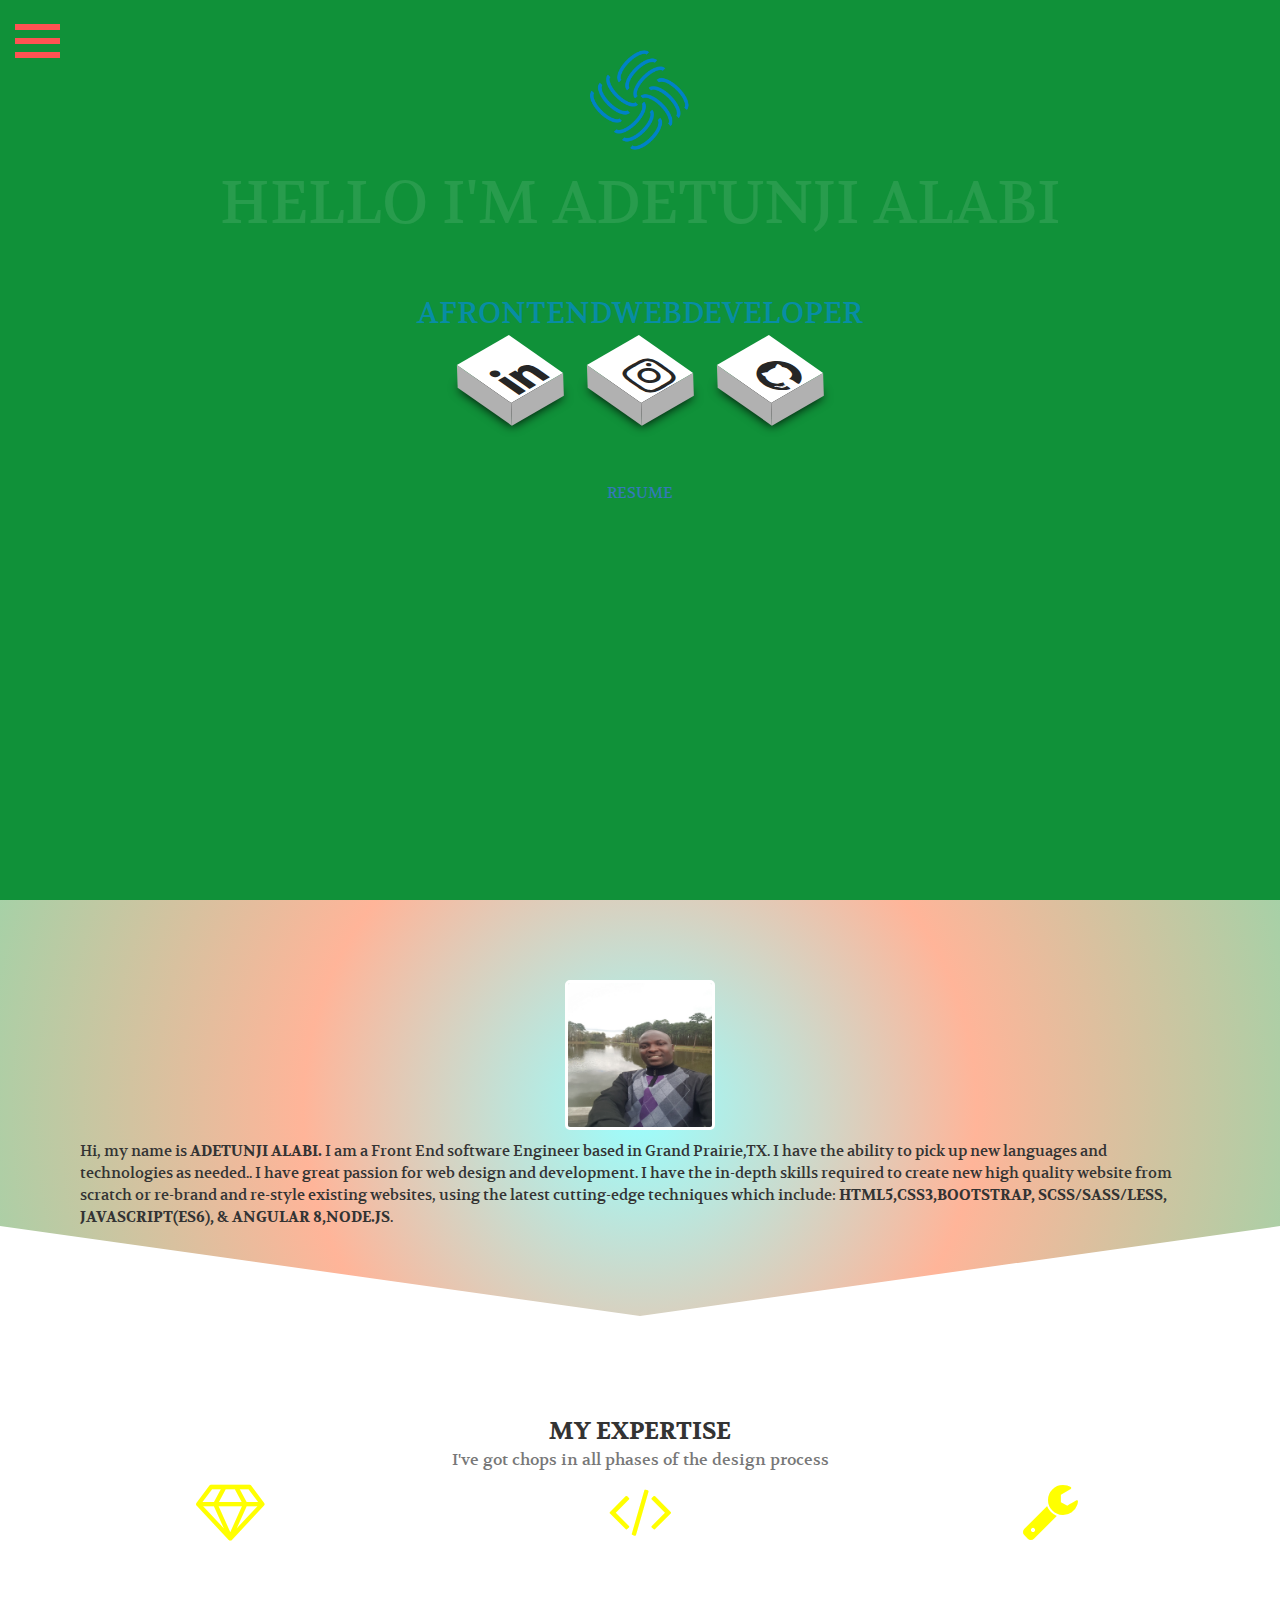
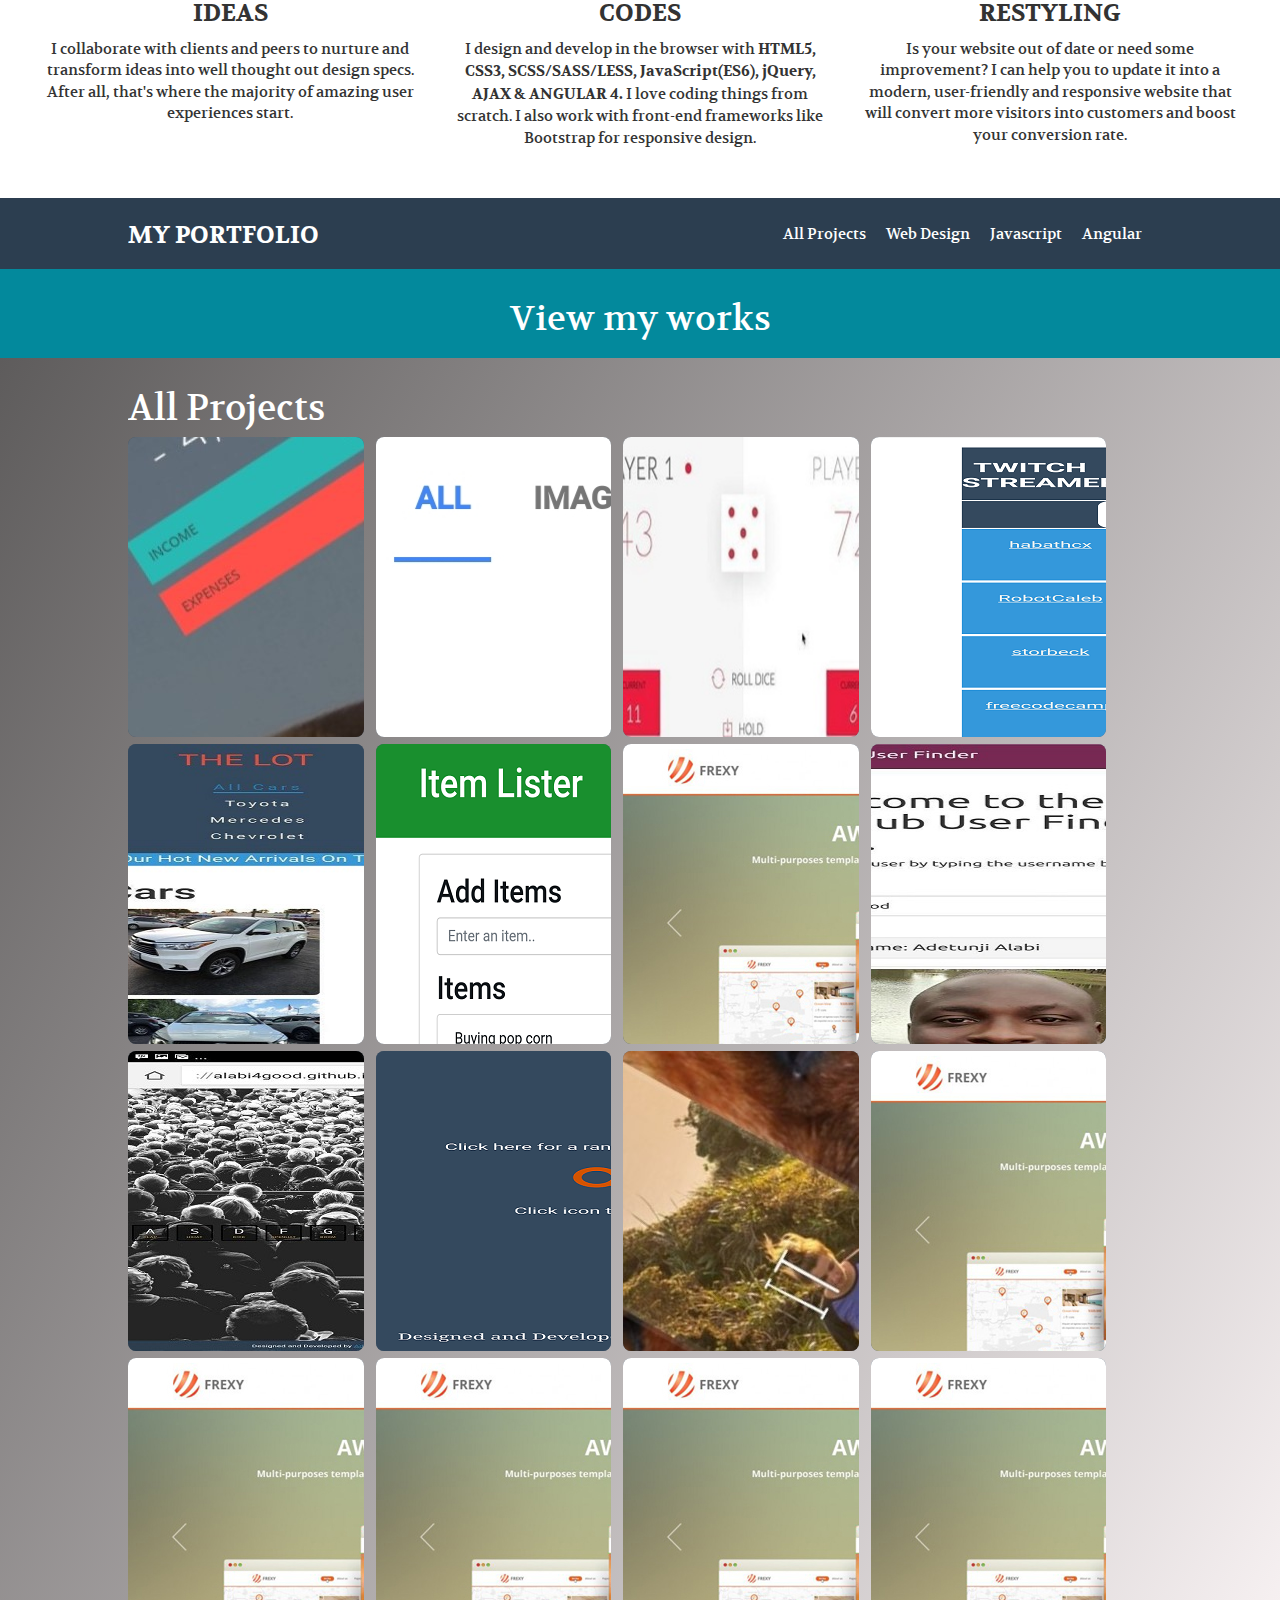
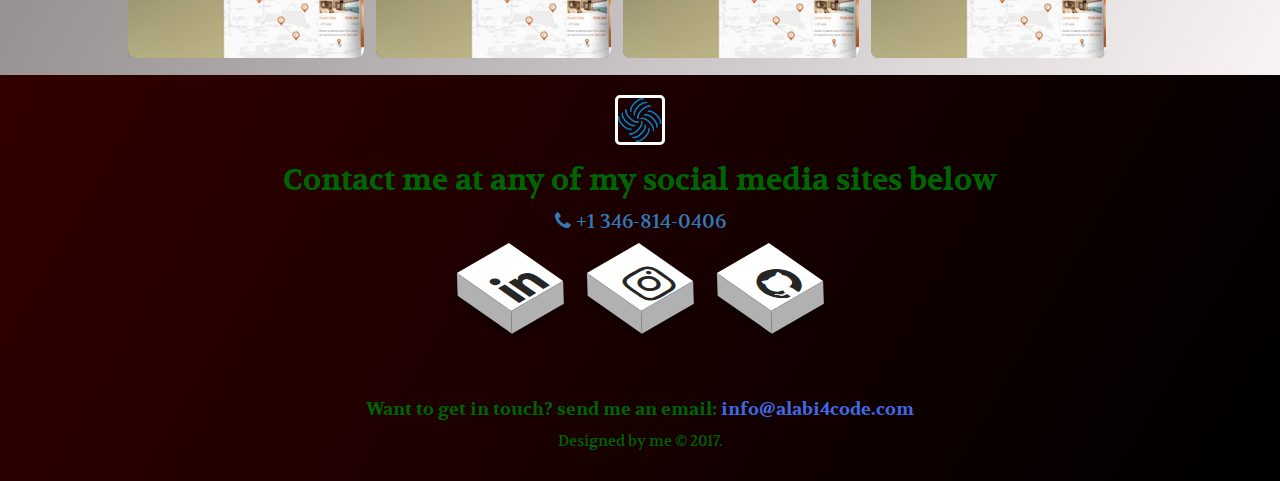
==== index.html @ fe6c9a75 "edited the home page" ====
<!doctype html>
<html>
   <head>
    <meta charset="utf-8"/>
    <title> Adetunji Alabi | Front End web Developer</title>
    <meta name="description" content="The web design portfolio of Adetunji Alabi"/>
    <meta name="keywords" content="Adetunji Alabi,web developer,website designer,portfolio of freeleance web designer/developer, web, website, websites, web design, design, responsive, mobile, mobile design, development, responsive development, web development, unique, fun,"/>
    <meta name="viewport" content="width=device-width, initial-scale=1"/>
    <link rel="icon" href="/favicon.ico" type="image/x-icon">
    <link rel="icon" href="/favicon.ico" type="image/x-icon">
    <!-- Latest compiled and minified CSS -->
    <link rel="stylesheet" href="https://maxcdn.bootstrapcdn.com/bootstrap/3.3.7/css/bootstrap.min.css" integrity="sha384-BVYiiSIFeK1dGmJRAkycuHAHRg32OmUcww7on3RYdg4Va+PmSTsz/K68vbdEjh4u" crossorigin="anonymous">
    <link href="https://maxcdn.bootstrapcdn.com/font-awesome/4.7.0/css/font-awesome.min.css" rel="stylesheet" integrity="sha384-wvfXpqpZZVQGK6TAh5PVlGOfQNHSoD2xbE+QkPxCAFlNEevoEH3Sl0sibVcOQVnN" crossorigin="anonymous">
    <link href="css/CSS.css" rel="stylesheet">
    
  </head>
  <body>
     <header>
        <div class="myIcon">
            <div class="hamburger"></div>       
        </div>
    </header>
    <nav class="overlay" id="overlay">
        <ul>
          <li class="active"><a href="#home">Home</a></li>
          <li><a href="#about">About</a></li>
          <li><a href="#expertise">My Expertise</a></li>
          <li><a href="#portfolio">Portfolio</a></li>
          <li><a href="#contact"  data-toggle="modal" data-target="#contactModal" data-title="Contact us" data-desc="We will love to develop and design the web solution of your dreams">Contact</a></li>
        </ul>
   </nav>
   <div id="main-content">
     <!----------------- Landing page begins -------------------->
     <section class="hero">
		<div class="background-image" id="home"></div>
		<div class="hero-content">
            <img src="img/myLogo.png" width="100" height="100">
            <h2>HELLO I'M ADETUNJI ALABI</h2>
            
            <h3 id="jump">
                <span>A</span>

                <span>FRONT</span>
                <span>END</span>
                <span>WEB</span>
                <span>DEVE</span>
                <span>LOPER</span>
                
            </h3>

            <ul class="socials">
                <li>
                    <a href="https://www.linkedin.com/in/adetunjialabi" target="_blank"> <i class="fa fa-linkedin fa-2x"></i></a>
                </li>
                <li>
                    <a href="https://www.instagram.com/alabi4code" target="_blank"> <i class="fa fa-instagram fa-2x"></i></a>
                </li>
                 <li><a href="https://github.com/alabi4good" target="_blank"><i class="fa fa-github fa-2x" ></i></a></li> 
            </ul><br><br>

            
            <a href="img/Devon-Stank-Resume-2016.pdf" id="arow-down" target="_blank">
                <span></span>
                <span></span>
                <span></span>
                <span></span>
                RESUME
            </a>
		</div>
	 </section>
       <!------------------ Landing page ends ------------------------>
       
      <div class="container-fluid" id="about">
          <div class="row">
              <div class="col-xs-12 col-sm-12 col-md-12 col-lg-12" id="intro">
                 <p class="text-center"><img src="img/passport.jpg" width="150" height="150"></p>
                  <p>Hi, my name is <span class="alabi">ADETUNJI ALABI.</span> I am a Front End software Engineer based in Grand Prairie,TX. I have the ability to pick up new languages
                    and technologies as needed.. I have great passion for web design and development. I have the in-depth skills required to create new high quality website from scratch or re-brand and re-style existing websites,
                     using the latest cutting-edge techniques which include: <span class="alabi">HTML5,CSS3,BOOTSTRAP, SCSS/SASS/LESS, JAVASCRIPT(ES6), & ANGULAR 8,NODE.JS</span>.
                    </p>
              </div> 
          </div>
      </div>
      
      
      <!--- ----my expertise ------>
    <div class="container-fluid" id="expertise">
       <h3 class="text-center module">MY EXPERTISE<br><small> I've got chops in all phases of the design process</small></h3>
        <div class="row hidden-xs-down"> 
            <div class="col-md-4">
                <p class="text-center module"><i class="fa fa-diamond fa-4x" aria-hidden="true"></i></p>
                <h3 class="text-center module">IDEAS</h3>
                <p class="text-center module">I collaborate with clients and peers to nurture and transform ideas into well thought out design specs. After all, that's where the majority of amazing user experiences start.</p>
            </div>
            
            <div class="col-md-4">
                <p class="text-center module"><i class="fa fa-code fa-4x" aria-hidden="true"></i></p>
                <h3 class="text-center module">CODES</h3>
                <p class="text-center module">I design and develop in the browser with <span class="alabi">HTML5, CSS3, SCSS/SASS/LESS, JavaScript(ES6), jQuery, AJAX & ANGULAR 4.</span> I love coding things from scratch. I also work with front-end frameworks like Bootstrap for responsive design.</p>
            </div>
            
            <div class="col-md-4">
                <p class="text-center module"><i class="fa fa-wrench fa-4x" aria-hidden="true"></i></p>
                <h3 class="text-center module">RESTYLING</h3>
                <p class="text-center module">Is your website out of date or need some improvement? I can help you to update it into a modern, user-friendly and responsive website that will convert more visitors into customers and boost your conversion rate.</p>
            </div>
        </div>  
        
    </div>
    
    <!------------------my work -------------------->
    <div id="portfolio">
        <section class="workSection" id="pHeader">
            <div class="containers">
                <h3 class="logo">MY PORTFOLIO</h3>
                <nav class="portMenu">
                    <ul>
                        <li><a href="">All Projects</a></li>
                        <li><a href="">Web Design</a></li>
                        <li><a href="">Javascript</a></li>
                        <li><a href="">Angular</a></li>
                    </ul>
                </nav>
            </div>
        </section>

        <section class="tagline workSection">
            <div class="containers">
                <h1>View my works</h1>
            </div>
        </section>

        <section class="workSection">
            <div class="containers">
                <h1 id="heading">All Projects</h1>

                <ul id="gallery">
                    <li class="javascript">
                        <div class="pInfo" id="proj1">
                            <div class="projContent">
                                <h4 class="text-center"><strong>BUDGET APP</strong></h4>
                                <p><strong>TOOLS USED:</strong> HTML5, CSS3 & JAVASCRIPT(ES6)</p>
                                <p>This is a non-framework App written in pure javascript used for 
                                calculating the total income and total budget of an individual in a month</p>
                                <div class="text-center">
                                    <a href="https://alabi4good.github.io/budgetApp/" target="_blank" class="label label-danger">View Live Demo</a>
                                    <a href="https://github.com/alabi4good/budgetApp" target="_blank" class="label label-success">View Repo</a>
                                </div>
                            </div>
                        </div>
                    </li>
                    <li class="angular">
                        <div class="pInfo" id="proj2">
                            <div class="projContent">
                                <h4 class="text-center"><strong>GOOGLE HOMEPAGE CLONE</strong></h4>
                                <p><strong>TOOLS USED:</strong> HTML5, CSS3,BOOTSTRAP & ANGULAR 8,FONT AWESOME</p>
                                <p>I designed a clone of the google homepage. It is a fully responsive page developed using Angular 8.
                                </p>
                                <div class="text-center">
                                    <a href="https://alabi4good.github.io/googleHomePage-clone/" target="_blank" class="label label-danger">View Website</a>
                                    <a href="https://github.com/alabi4good/googleHomePage-clone" target="_blank" class="label label-success">View Repo</a>
                                </div>
                            </div>
                        </div>
                    </li>
                    <li class="javascript">
                        <div class="pInfo" id="proj3">
                            <div class="projContent">
                                <h4 class="text-center"><strong>PIG GAME</strong></h4>
                                <p><strong>TOOLS USED:</strong> HTML5, CSS3 & JAVASCRIPT</p>
                                <p>This is a game written by me from the scratch using vanilla Javascript.
                                    I also used Animate.css to provide animation effects to the game.
                                </p>
                                <div class="text-center">
                                        <a href="https://alabi4good.github.io/pig-game/" target="_blank" class="label label-danger">View Live Demo</a>
                                    <a href="https://github.com/alabi4good/pig-game" target="_blank" class="label label-success">View Repo</a>
                                </div>
                            </div>
                        </div>
                    </li>
                    <li class="javascript">
                        <div class="pInfo" id="proj16">
                            <div class="projContent">
                                <h4 class="text-center"><strong>TWITCHtv STREAMER APP</strong></h4>
                                <p><strong>TOOLS USED:</strong> HTML5, CSS3 & JAVASCRIPT/jQuery</p>
                                <p>A Javascript/Jquery App for viewing the recent activities of twitch tv streamers.
                                     The shows whether they are currently streaming(online) or not streaming(offline). 
                                </p>
                                <div class="text-center">
                                        <a href="https://alabi4good.github.io/Twitchtv-Streamer-App/" target="_blank" class="label label-danger">View Live Demo</a>
                                    <a href="https://github.com/alabi4good/Twitchtv-Streamer-App" target="_blank" class="label label-success">View Repo</a>
                                </div>
                            </div>
                        </div>
                    </li>
                    <li class="javascript">
                        <div class="pInfo" id="proj5">
                            <div class="projContent">
                                <h4 class="text-center"><strong>HOT ON THE LOT</strong></h4>
                                <p><strong>TOOLS USED:</strong> HTML5, CSS3 & JAVASCRIPT(ES6)</p>
                                <p>This is a non-framework javascript project built for an imaginary car dealership company where users can quickly filter
                                    cars by selecting options from the menu.
                                </p>
                                <div class="text-center">
                                    <a href="https://alabi4good.github.io/hot-on-the-lot/" target="_blank" class="label label-danger">View Live Demo</a>
                                    <a href="https://github.com/alabi4good/hot-on-the-lot" target="_blank" class="label label-success">View Repo</a>
                                </div>
                            </div>
                        </div>
                    </li>
                    <li class="javascript">
                        <div class="pInfo" id="proj4">
                            <div class="projContent">
                                <h4 class="text-center"><strong>ITEM LISTER</strong></h4>
                                <p><strong>TOOLS USED:</strong> HTML5, CSS3, BOOTSTRAP & JAVASCRIPT(ES6)</p>
                                <p>This is a project written in vanilla javascript where user can add,
                                     filter and delete items from the list. 
                                </p>
                                <div class="text-center">
                                    <a href="https://alabi4good.github.io/javascript-Item-Lister/" target="_blank" class="label label-danger">View Live Demo</a>
                                    <a href="https://github.com/alabi4good/javascript-Item-Lister" target="_blank" class="label label-success">View Repo</a>
                                </div>
                            </div>
                        </div>
                    </li>
                    <li class="angular">
                        <div class="pInfo" id="proj14">
                            <div class="projContent">
                                <h4 class="text-center"><strong>WEATHER APP</strong></h4>
                                <p><strong>TOOLS USED:</strong> HTML5, CSS3,SCSS,Weather API,GOOGLE MAP API & ANGULAR</p>
                                <p>This is an Angular weather App for dynamically displaying the current
                                     weather condition of your present location</p>
                                <div class="text-center">
                                    <a href="https://alabi4good.github.io/Weather-App/" target="_blank" class="label label-danger">View Live Demo</a>
                                    <a href="https://github.com/alabi4good/Weather-App" target="_blank" class="label label-success">View Repo</a>
                                </div>
                            </div>
                        </div>
                    </li>
                    <li class="angular">
                        <div class="pInfo" id="proj6">
                            <div class="projContent">
                                <h4 class="text-center"><strong>GITHUB USER FINDER</strong></h4>
                                <p><strong>TOOLS USED:</strong> HTML5, CSS3,BOOTSTRAP & ANGULAR</p>
                                <p>This is an Angular 4 App used to quickly search for profile of github users providing info about their activities and repos on github.</p>
                                <div class="text-center">
                                    <a href="https://alabi4good.github.io/gitHub-Finder-App-ng/" target="_blank" class="label label-danger">View Live Demo</a>
                                    <a href="https://github.com/alabi4good/gitHub-Finder-App-ng" target="_blank" class="label label-success">View Repo</a>
                                </div>
                            </div>
                        </div>
                    </li>
                    <li class="web-design javascript">
                        <div class="pInfo" id="proj7">
                            <div class="projContent">
                                <h4 class="text-center"><strong>DRUM KIT</strong></h4>
                                <p><strong>TOOLS USED:</strong> HTML5, CSS3 & ANGULAR</p>
                                <p>This is a project written in vanilla javascript for playing different drum sounds. No frameworks was used, nor libraries, just pure javascript.</p>
                                <div class="text-center">
                                    <a href="https://alabi4good.github.io/javascript-drum-kit/" target="_blank" class="label label-danger">View Live Demo</a>
                                    <a href="https://github.com/alabi4good/javascript-drum-kit" target="_blank" class="label label-success">View Repo</a>
                                </div>
                            </div>
                        </div>
                   </li>
                   <li class="javascript">
                    <div class="pInfo" id="proj15">
                        <div class="projContent">
                            <h4 class="text-center"><strong>WIKKIPEDIA VIEWER APP</strong></h4>
                            <p><strong>TOOLS USED:</strong> HTML5, CSS3, JQUERY & WIKKIPEDIA API</p>
                            <p>This is a javascript App for viewing wikkipedia articles. These articles are fetched and displayed in the UI via the wikkipedia API.</p>
                            <div class="text-center">
                                <a href="https://alabi4good.github.io/Wikkipedia-Viewer-App/" target="_blank" class="label label-danger">View Live Demo</a>
                                <a href="https://github.com/alabi4good/Wikkipedia-Viewer-App" target="_blank" class="label label-success">View Repo</a>
                            </div>
                        </div>
                    </div>
               </li>
                   <li class="web-design javascript">
                        <div class="pInfo" id="proj8">
                            <div class="projContent">
                                <h4 class="text-center"><strong>JAVASCRIPT FLEX PANEL</strong></h4>
                                <p><strong>TOOLS USED:</strong> HTML5, CSS3 & JAVASCRIPT</p>
                                <p>This is a project written using CSS3 flexbox and javascript ES6. Each photo panel grows 5 times the original size of the panel when clicked.</p>
                                <div class="text-center">
                                        <a href="https://alabi4good.github.io/javascript-flex-panel-gallery/" target="_blank" class="label label-danger">View Live Demo</a>
                                    <a href="https://github.com/alabi4good/javascript-flex-panel-gallery" target="_blank" class="label label-success">View Repo</a>
                                </div>
                            </div>
                        </div>
                    </li>
                    <li class="web-design">
                        <div class="pInfo" id="proj9">
                            <div class="projContent">
                                <h4 class="text-center"><strong>RANDOM QUOTE MACHINE</strong></h4>
                                <p><strong>TOOLS USED:</strong> HTML5, SCSS, QUOTE API & JQUERY</p>
                                <p>A javascript App that displays random quotes dynamically on the UI fetching these quotes from an API.</p>
                                <div class="text-center">
                                    <a href="https://alabi4good.github.io/Random-Quote-Machine/" target="_blank" class="label label-danger">View Live Demo</a>
                                    <a href="https://github.com/alabi4good/Random-Quote-Machine" target="_blank" class="label label-success">View Repo</a>
                                </div>
                            </div>
                        </div>
                    </li>
                   <li class="web-design">
                        <div class="pInfo" id="proj10">
                            <div class="projContent">
                                <h4 class="text-center"><strong>CSS FULL SCREEN MENU</strong></h4>
                                <p><strong>TOOLS USED:</strong> HTML5, CSS3 & JQUERY</p>
                                <p>This is a basic web design project showing how to create and animate hamburgers as well as full screen navigation menu.</p>
                                <div class="text-center">
                                    <a href="https://alabi4good.github.io/full-screen-menu/" target="_blank" class="label label-danger">View Live Demo</a>
                                    <a href="https://github.com/alabi4good/gitHub-Finder-App-ng" target="_blank" class="label label-success">View Repo</a>
                                </div>
                            </div>
                        </div>
                    </li>
                    <li class="web-design">
                        <div class="pInfo" id="proj11">
                            <div class="projContent">
                                <h4 class="text-center"><strong>SPLIT IMAGE ON HOVER</strong></h4>
                                <p><strong>TOOLS USED:</strong> HTML5 & CSS3</p>
                                <p>A simple CSS split image on hover project where the background image splits into two and translates
                                    off the screen along the Y-axis on hover.
                                </p>
                                <div class="text-center">
                                    <a href="https://alabi4good.github.io/split-image-on-hover/" target="_blank" class="label label-danger">View Live Demo</a>
                                    <a href="https://github.com/alabi4good/split-image-on-hover" target="_blank" class="label label-success">View Repo</a>
                                </div>
                            </div>
                        </div>
                    </li>
                    <li class="web-design">
                        <div class="pInfo" id="proj12">
                            <div class="projContent">
                                <h4 class="text-center"><strong>CSS GLASS FOOTER</strong></h4>
                                <p><strong>TOOLS USED:</strong> HTML5 & CSS3</p>
                                <p>This is a cool glass footer menu project. you can use it in your next website project.it shows how you can create transparent menus and fix them at the bottom of your page.</p>
                                <div class="text-center">
                                    <a href="https://github.com/alabi4good/Glass-Footer-project" target="_blank" class="label label-success">View Repo</a>
                                </div>
                            </div>
                        </div>
                    </li>
                    <li class="web-design javascript">
                        <div class="pInfo" id="proj13">
                            <div class="projContent">
                                <h4 class="text-center"><strong>JAVASCRIPT CLOCK</strong></h4>
                                <p><strong>TOOLS USED:</strong> HTML5, CSS3 & JAVASCRIPT</p>
                                <p>This is a simple javascript clock. I used CSS3 animation to set the angles of the hands and used javascript to make it dynamic</p>
                                <div class="text-center">
                                        <a href="https://alabi4good.github.io/javascript-clock/" target="_blank" class="label label-danger">View Live Demo</a>
                                    <a href="https://github.com/alabi4good/javascript-clock" target="_blank" class="label label-success">View Repo</a>
                                </div>
                            </div>
                        </div>
                    </li>
                    
                </ul>
            </div>
        </section>
    </div>


  <div class="container-fluid" id="side-project">
      <!-- <div class="row">
                <h3 class="text-center bold">SIDE PROJECTS</h3>
                <div class="col-md-3 col-sm-3">
                        <div class="side-item">
                                <div class="item side-flex">
                                    <img src="img/BudgetApp.jpg" class="front img-responsive">
                                    <img src="img/BudgetApp.jpg" class="back img-responsive">
                                    <a class="glow" href="https://github.com/alabi4good/budgetApp" target="_blank">
                                        <span>B</span>
                                        <span>U</span>
                                        <span>D</span>
                                        <span>G</span>
                                        <span>E</span>
                                        <span class="gap">T</span>
                                        <span>A</span>
                                        <span>P</span>
                                        <span>P</span>
                                    </a> 
                                </div>
                                <div class="side-flex">
                                    <h4 class="text-center">BUDGET APP</h4>
                                    <p class="text-center"><strong>TOOLS USED:</strong> HTML5, CSS3 & JAVASCRIPT(ES6)</p>
                                    <p>This is a non-framework App written in pure javascript used for calculating the total income and total budget of an individual in a month</p>
                                    <div class="text-center">
                                       <a href="https://github.com/alabi4good/budgetApp" target="_blank" class="label label-success">View Source</a>
                                        </div>
                                </div>
                            </div>
                </div>
                <div class="col-md-3 col-sm-3">
                        <div class="side-item">
                                <div class="item item1 side-flex">
                                     <img src="img/githubFinder.png" class="front img-responsive"> 
                                     <img src="img/githubFinder.png" class="back img-responsive"> 
                                     <a class="glow" href="https://github.com/alabi4good/GitHub-User-Finder" target="_blank">
                                      <span class="gap">Github</span>
                                      <span class="gap">User</span>
                                      <span>Finder</span>
                                    </a>
                                </div>
                                <div class="side-flex">
                                    <h4 class="text-center">GITHUB USER FINDER</h4>
                                    <p class="text-center"><strong>TOOLS USED:</strong> HTML5, CSS3, BOOTSTRAP 3, SCSS, JAVASCRIPT, ANGULAR 4 & github API</p>
                                    <p>This is an Angular 4 App used to quickly search for profile of github users providing information about their activities on github. e.g Number of repos, forks,watchers,followers etc.. </p>
                                    <div class="text-center">
                                        <a href="https://alabi4good.github.io/gitHub-Finder-App-ng/" target="_blank" class="label label-danger">View Live Demo</a>
                                        <a href="https://github.com/alabi4good/gitHub-Finder-App-ng" target="_blank" class="label label-success">View Source</a>                        </div>
                                </div>
                            </div> 
                </div>
                <div class="col-md-3 col-sm-3">
                        <div class="side-item">
                                <div class="item item1 side-flex">
                                     <!-- <img src="img/google.png" class="front"> 
                                     <img src="img/google.png" class="back">  -->
                                     <!-- <a class="glow" href="https://github.com/alabi4good/googleHomePage-clone" target="_blank">
                                      <span class="gap">JAVASCRIPT</span>
                                      <span class="gap">DRUM</span>
                                      <span>KIT</span>
                                    </a>
                                </div>
                                <div class="side-flex">
                                    <h4 class="text-center">JAVASCRIPT DRUM KIT</h4>
                                    <p class="text-center"><strong>TOOLS USED:</strong> HTML5, CSS3, SCSS, JAVASCRIPT </p>
                                    <p>This is a project written in vanilla javascript for playing different drum sounds. No frameworks was used, nor libraries, just pure javascript</p>
                                    <div class="text-center">
                                        <a href="https://alabi4good.github.io/javascript-drum-kit/" target="_blank" class="label label-danger">View Live Demo</a>
                                        <a href="https://github.com/alabi4good/javascript-drum-kit" target="_blank" class="label label-success">View Source</a>                        </div>
                                </div>
                            </div>
                </div>
                    <div class="side-item">
                            <div class="item side-flex">
                                    <img src="img/githubFinder.png" class="front"> 
                                    <img src="img/githubFinder.png" class="back">
                                <a class="glow" href="https://github.com/alabi4good/budgetApp" target="_blank">
                                    <span>HOT</span>
                                    <span>ON THE</span>
                                    <span>LOT</span>   
                                </a> 
                            </div>
                            <div class="side-flex">
                                <h4 class="text-center">HOT ON THE LOT</h4>
                                <p class="text-center"><strong>TOOLS USED:</strong> HTML5, CSS3, BOOTSTRAP3 & Javascript/jQuery</p>
                                <p>This is a non-framework website developed for an imaginary car dealership company where users can quickly search for their favorite brand of cars</p>
                                <div class="text-center">
                                   <a href="https://alabi4good.github.io/hot-on-the-lot/" target="_blank" class="label label-danger" >View Live Demo</a>
                                   <a href="https://github.com/alabi4good/hot-on-the-lot" target="_blank" class="label label-success">View Source</a>
                                    </div>
                            </div>
                        </div>
                 </div> 
                 <div class="row">
                    <div class="col-md-3 col-sm-3">
                            <div class="side-item">
                                    <div class="item item2 side-flex">
                                         <!-- <img src="img/airbnb.png" class="front"> 
                                         <img src="img/airbnb.png" class="back">  -->
                                         <!-- <a class="glow" href="https://alabi4good.github.io/full-screen-menu/" target="_blank">
                                            <span class="gap">FULL</span>
                                            <span>SCREEN</span>
                                            <span class="gap">NAV</span>
                                            <span class="gap">MENU</span>
                                        </a>
                                    </div>
                                    <div class="side-flex">
                                            <h4 class="text-center">FULL SCREEN NAVIGATION MENU</h4>
                                            <p class="text-center"><strong>TOOLS USED:</strong> HTML5, CSS3 & JQUERY</p>
                                            <p>This is a full screen nav menu web design project. This is just to showcase my basic front end skills. </p>
                                            <div class="text-center">
                                                <a href="https://alabi4good.github.io/full-screen-menu/" target="_blank" class="label label-danger">View Live Demo</a>
                                                <a href="https://github.com/alabi4good/full-screen-menu" target="_blank" class="label label-success">View Source</a>                        </div>
                                        </div>
                                </div>
                    </div>
                    <div class="col-md-3 col-sm-3">
                            <div class="side-item">
                                    <div class="item item2 side-flex"> -->
                                         <!-- <img src="img/airbnb.png" class="front"> 
                                         <img src="img/airbnb.png" class="back">  -->
                                         <!-- <a class="glow" href="https://alabi4good.github.io/javascript-clock/" target="_blank">
                                            <span class="gap">JAVASCRIPT</span>
                                            <span class="gap">CLOCK</span>
                                        </a>
                                    </div>
                                    <div class="side-flex">
                                            <h4 class="text-center">JAVASCRIPT CLOCK</h4>
                                            <p class="text-center"><strong>TOOLS USED:</strong> HTML5, CSS3 & JAVASCRIPT(ES6)</p>
                                            <p>This is a simple javascript clock. No framework,no libraries, just pure javascript ES6 </p>
                                            <div class="text-center">
                                                <a href="https://alabi4good.github.io/javascript-clock/" target="_blank" class="label label-danger">View Live Demo</a>
                                                <a href="https://github.com/alabi4good/javascript-clock" target="_blank" class="label label-success">View Source</a>                        </div>
                                        </div>
                                </div>  
                    </div>
                    <div class="col-md-3 col-sm-3">
                            <div class="side-item">
                                    <div class="item item2 side-flex">
                                         <img src="img/airbnb.png" class="front"> 
                                         <img src="img/airbnb.png" class="back"> 
                                         <a class="glow" href="https://github.com/alabi4good/Airbnb/" target="_blank">
                                            <span>A</span>
                                            <span>i</span>
                                            <span class="gap">r</span>
                                            <span>b</span>
                                            <span>n</span>
                                            <span>b</span>
                                        </a>
                                    </div>
                                    <div class="side-flex">
                                            <h4 class="text-center">AIRBNB WEBSITE CLONE</h4>
                                            <p class="text-center"><strong>TOOLS USED:</strong> HTML5, CSS3, BOOTSTRAP 3, SCSS/SASS & JAVASCRIPT</p>
                                            <p>This is a clone of the Airbnb website homepage. It is written by me using vanilla javascript. I used the power of CSS 3 Flexbox for the page layout and its fully responsive. </p>
                                            <div class="text-center">
                                                <a href="https://github.com/alabi4good/Airbnb/" target="_blank" class="label label-success">View Source</a>                        </div>
                                        </div>
                                </div>  
                    </div>
                    <div class="col-md-3 col-sm-3">
                            <div class="side-item">
                                    <div class="item item1 side-flex">
                                         <img src="img/google.png" class="front"> 
                                         <img src="img/google.png" class="back"> 
                                         <a class="glow" href="https://github.com/alabi4good/googleHomePage-clone" target="_blank">
                                          <span class="gap">GOOGLE</span>
                                          <span class="gap">HOMEPAGE</span>
                                          <span>CLONE</span>
                                        </a>
                                    </div>
                                    <div class="side-flex">
                                        <h4 class="text-center">GOOGLE HOMEPAGE CLONE</h4>
                                        <p class="text-center"><strong>TOOLS USED:</strong> HTML5, CSS3, BOOTSTRAP 3, SCSS, JAVASCRIPT & ANGULAR 4</p>
                                        <p>I made a clone of the Google.com home page using Angular 4.</p>
                                        <div class="text-center">
                                            <a href="https://alabi4good.github.io/googleHomePage-clone/" target="_blank" class="label label-danger">View Live Demo</a>
                                            <a href="https://github.com/alabi4good/googleHomePage-clone" target="_blank" class="label label-success">View Source</a>                        </div>
                                    </div>
                               </div>  
                    </div>
                 </div>
                 <div class="row">
                        <div class="col-md-3 col-sm-3">
                                <div class="side-item">
                                        <div class="item item1 side-flex">
                                             <img src="img/githubFinder.png" class="front img-responsive"> 
                                             <img src="img/githubFinder.png" class="back img-responsive"> 
                                             <a class="glow" href="https://github.com/alabi4good/javascript-Item-Lister" target="_blank">
                                              <span class="gap">JAVASCRIPT</span>
                                              <span class="gap">ITEM</span>
                                              <span>LISTER</span>
                                            </a>
                                        </div>
                                        <div class="side-flex">
                                            <h4 class="text-center">JAVASCRIPT ITEM LISTER</h4>
                                            <p class="text-center"><strong>TOOLS USED:</strong> HTML5, CSS3, BOOTSTRAP, SCSS & JAVASCRIPT</p>
                                            <p>Its a javascript project for adding,removing anf filter items entered by the user. This is just to showcase my DOM manipulation skills</p>
                                            <div class="text-center">
                                                <a href="https://alabi4good.github.io/javascript-Item-Lister/" target="_blank" class="label label-danger">View Live Demo</a>
                                                <a href="https://github.com/alabi4good/javascript-Item-Lister" target="_blank" class="label label-success">View Source</a>                        </div>
                                        </div>
                                   </div>  
                        </div>  

                        <div class="col-md-3 col-sm-3">
                            <div class="side-item">
                                    <div class="item item1 side-flex">
                                         <img src="img/githubFinder.png" class="front img-responsive"> 
                                         <img src="img/githubFinder.png" class="back img-responsive"> 
                                         <a class="glow" href="https://github.com/alabi4good/css-div-shape" target="_blank">
                                          <span class="gap">CSS</span>
                                          <span class="gap">DIV</span>
                                          <span>SHAPE</span>
                                        </a>
                                    </div>
                                    <div class="side-flex">
                                        <h4 class="text-center">CSS DIV SHAPE</h4>
                                        <p class="text-center"><strong>TOOLS USED:</strong> HTML5 & CSS3</p>
                                        <p>Its a simple CSS shape project</p>
                                        <div class="text-center">
                                            <a href="https://github.com/alabi4good/css-div-shape" target="_blank" class="label label-success">View Source</a>            
                                        </div>
                                    </div>
                               </div>  
                    </div>

                    <div class="col-md-3 col-sm-3">
                        <div class="side-item">
                                <div class="item item1 side-flex">
                                     <img src="img/githubFinder.png" class="front img-responsive"> 
                                     <img src="img/githubFinder.png" class="back img-responsive"> 
                                     <a class="glow" href="https://github.com/alabi4good/split-image-on-hover" target="_blank">
                                      <span class="gap">SPLIT</span>
                                      <span class="gap">IMAGE</span>
                                      <span>ON HOVER</span>
                                    </a>
                                </div>
                                <div class="side-flex">
                                    <h4 class="text-center">SPLIT IMAGE ON HOVER</h4>
                                    <p class="text-center"><strong>TOOLS USED:</strong> HTML5 & CSS3</p>
                                    <p>Its a simple CSS split image on hover project</p>
                                    <div class="text-center">
                                        <a href="https://alabi4good.github.io/split-image-on-hover/" target="_blank" class="label label-danger">View Live Demo</a>
                                        <a href="https://github.com/alabi4good/split-image-on-hover" target="_blank" class="label label-success">View Source</a>            
                                    </div>
                                </div>
                           </div>  
                    </div>

                    <div class="col-md-3 col-sm-3">
                            <div class="side-item">
                                    <div class="item item1 side-flex">
                                         <!-- <img src="img/githubFinder.png" class="front img-responsive"> 
                                         <img src="img/githubFinder.png" class="back img-responsive">  -->
                                         <!-- <a class="glow" href="https://github.com/alabi4good/javascript-flex-panel-gallery" target="_blank">
                                          <span class="gap">JAVASCRIPT</span>
                                          <span class="gap">FLEX</span>
                                          <span>PANEL</span>
                                          <span>GALLERY</span>
                                        </a>
                                    </div>
                                    <div class="side-flex">
                                        <h4 class="text-center">JAVASCRIPT FLEX PANEL GALLERY</h4>
                                        <p class="text-center"><strong>TOOLS USED:</strong> HTML5 & CSS3</p>
                                        <p>This is a project written using CSS3 flexbox and javascript ES6. Each photo panel grows 5 times the original size of the panel when clicked on and also some texts slide down from the top and slide up from the bottom.</p>
                                        <div class="text-center">
                                            <a href="https://alabi4good.github.io/javascript-flex-panel-gallery/" target="_blank" class="label label-danger">View Live Demo</a>
                                            <a href="https://github.com/alabi4good/javascript-flex-panel-gallery" target="_blank" class="label label-success">View Source</a>            
                                        </div>
                                    </div>
                               </div>  
                        </div>
                 </div> --> 

  </div>
     <!------------------CONTACT ------------------->
     
     <!-- Modal begins -->
          <div class="modal fade" id="contactModal" role="dialog">
            <div class="modal-dialog modal-sm">
             <div class="modal-content">
                <div class="modal-header">
                      <button type="button" class="close" data-dismiss="modal">&times;</button>
                      <h4 class="modal-title">LEAVE A NOTE </h4>
                  </div>
               <div class="modal-body">
                 <form action="http://www.alabi4code.com/cgi-bin/FormMail.pl" method="POST" name="hgmailer" id="form">
                    <input type="hidden" name="recipient" value="info@alabi4code.com"> 
                   <input type="hidden" name="subject" value="An enquiry from your portfolio website">.<br>
                   <input type="hidden" name="redirect" value="http://www.alabi4code.com/index.html" / >
                   
                  <div class="form-group">
                    <input type="text" class="form-control" id="formFullName" name="name" placeholder="Enter your full name">
                  </div>
                  <div class="form-group">
                    <input type="email" class="form-control" id="formEmailAddress" name="email"  placeholder="Enter your email address">
                  </div>
                  <div class="form-group">
                    <input type="text" class="form-control" name="subject" id="formSubject" placeholder="Subject">
                  </div>
                  <div class="form-group">
                      <textarea type="text" class="form-control" name="message" id="formEnquiry" placeholder="Your Message"></textarea>
                  </div>
                    <div class="form-group">
                     <button type="button" class="btn btn-success" id="formSubmit">SUBMIT</button>
                  </div>
                </form>
              
                
              </div>
             <div class="modal-footer">
            </div>
           </div>
         </div>
      </div> 
         <!-- Modal ends -->
     
     <div class="container-fluid" id="contact">
         <div class="row">
             <div class="cov col-sm-12 col-md-12 col-lg-12">
                <p class="text-center module"><img src="img/myLogo.png" width="50" height="50"></p>
                <h2 class="text-center bold module">Contact me at any of my social media sites below</h2>
                <p class="text-center">  
                    <a href="javascript:void(0);" id="contact-no">
                        <i class="fa fa-phone" aria-hidden="true"></i> +1 346-814-0406
                    </a>
                </p>
                 
                  <ul class="socials">
                     <li>
                         <a href="https://www.linkedin.com/in/adetunjialabi" target="_blank"> <i class="fa fa-linkedin fa-2x"></i></a>
                     </li>
                     <li>
                         <a href="https://www.instagram.com/alabi4code" target="_blank"> <i class="fa fa-instagram fa-2x"></i></a>
                     </li>
                      <li><a href="https://github.com/alabi4good" target="_blank"><i class="fa fa-github fa-2x" ></i></a></li> 
                 </ul><br><br>


                 <h4 class="text-center bold module">Want to get in touch? send me an email: <span>info@alabi4code.com</span></h4>
                 <p class="text-center">Designed by me &copy; 2017.</p>
                 
             </div>
         </div>
     </div>
    </div>
   
    <!-- Scripts -->
    <script src="https://code.jquery.com/jquery-1.12.4.min.js" integrity="sha256-ZosEbRLbNQzLpnKIkEdrPv7lOy9C27hHQ+Xp8a4MxAQ=" crossorigin="anonymous"></script>
    <!-- Latest compiled and minified JavaScript -->
    <script src="https://maxcdn.bootstrapcdn.com/bootstrap/3.3.7/js/bootstrap.min.js" integrity="sha384-Tc5IQib027qvyjSMfHjOMaLkfuWVxZxUPnCJA7l2mCWNIpG9mGCD8wGNIcPD7Txa" crossorigin="anonymous"></script>
    <script src="js/index.js"></script>
    <!-- /Scripts -->
  </body>
</html>
---- css/CSS.css ----
@import "http://fonts.googleapis.com/css?family=Roboto+Condensed";
@import url(http://fonts.googleapis.com/css?family=Vollkorn|Roboto);
@import url("https://fonts.googleapis.com/css?family=Volkhov");
html, body {
  padding: 0;
  margin: 0; }

* {
  box-sizing: border-box; }

body {
  overflow-x: hidden;
  font-family: 'Volkhov', serif;
  font-size: 1.5em;
  width: 100%;
  overflow-x: hidden; }

.hero {
  position: relative;
  height: 100vh;
  color: #fff;
  text-align: center; }
  .hero .background-image {
    background: url("https://static.pexels.com/photos/265152/pexels-photo-265152.jpeg");
    position: absolute;
    top: 0;
    left: 0;
    width: 100%;
    height: 100%;
    background-size: cover;
    background-color: #4169e1;
    z-index: -1; }
    .hero .background-image:after {
      content: '';
      position: absolute;
      top: 0;
      left: 0;
      width: 100%;
      height: 100%;
      background-color: #009f00;
      opacity: 0.75; }
  .hero .hero-content {
    display: flex;
    -webkit-display: flex;
    -o-display: flex;
    -moz-display: flex;
    flex-direction: column;
    -webkit-flex-direction: column;
    justify-content: center;
    align-items: center; }
    .hero .hero-content h1, .hero .hero-content h3, .hero .hero-content p, .hero .hero-content img {
      margin-top: 50px; }
    .hero .hero-content h2 {
      color: rgba(255, 255, 255, 0.1);
      font-size: 4em;
      background-image: url(../img/water.png);
      background-repeat: repeat-x;
      background-clip: text;
      -webkit-background-clip: text;
      -o-background-clip: text;
      -moz-background-clip: text;
      -ms-background-clip: text;
      animation: animate 15s linear infinite; }
    .hero .hero-content h3 {
      color: white;
      font-size: 2em; }

@keyframes animate {
  0% {
    background-position: left 0px top -200px; }
  40% {
    background-position: left 800px top -100px; }
  80% {
    background-position: left 1800px top -100px; }
  100% {
    background-position: left 2400px top -200px; } }
@-webkit-keyframes keys {
  0% {
    width: 0; }
  50% {
    width: 50; }
  70% {
    width: 70; }
  100% {
    width: 100; } }
@-moz-keyframes keys {
  0% {
    width: 0; }
  50% {
    width: 50; }
  70% {
    width: 70; }
  100% {
    width: 100; } }
@-o-keyframes keys {
  0% {
    width: 0; }
  50% {
    width: 50; }
  70% {
    width: 70; }
  100% {
    width: 100; } }
@keyframes keys {
  0% {
    width: 0; }
  50% {
    width: 50; }
  70% {
    width: 70; }
  100% {
    width: 100; } }
.myIcon {
  position: fixed;
  top: 8px;
  left: 15px;
  padding: 9px 10px;
  margin: 8px 15px 8px 0;
  height: 50px;
  width: 45px;
  cursor: pointer;
  z-index: 3; }
  .myIcon:before {
    content: '';
    position: absolute;
    top: 8px;
    left: 0;
    width: 100%;
    height: 6px;
    background: #ff5252;
    transition: .35s ease;
    transform-origin: center; }
  .myIcon:after {
    content: '';
    position: absolute;
    bottom: 8px;
    right: 0;
    width: 100%;
    height: 6px;
    background: #ff5252;
    transition: .35s ease; }

.hamburger {
  position: absolute;
  top: 43%;
  left: 0%;
  width: 100%;
  height: 6px;
  background: #ff5252;
  transition: .35s ease; }

.myIcon.active:before {
  transform: rotate(45deg);
  top: 16px;
  background: #fff; }

.myIcon.active:after {
  transform: rotate(-45deg);
  top: 16px;
  background: #fff; }

.myIcon.active .hamburger {
  opacity: 0; }

.overlay {
  position: fixed;
  background-image: linear-gradient(120deg, #a6c0fe 0%, #f68084 100%);
  top: 0;
  left: 0;
  width: 100%;
  height: 100vh;
  display: none;
  opacity: 0;
  transition: opacity 0.35s, display 0.35s, height 0.35s;
  -webkit-transition: opacity 0.35s, display 0.35s, height 0.35s; }
  .overlay ul {
    position: absolute;
    top: 50%;
    left: 50%;
    transform: translate(-50%, -50%);
    list-style: none; }
    .overlay ul li {
      padding: 10px; }
      .overlay ul li a {
        color: #fff;
        font-size: 2em;
        text-decoration: none;
        text-transform: uppercase;
        transition: .35s ease-in; }
        .overlay ul li a:hover {
          text-decoration: none;
          color: #ff5252; }

.overlay.active {
  display: block;
  opacity: 1; }

.bg-content {
  display: none; }

#jump span {
  color: #088da5;
  display: table-cell;
  animation: bump .8s infinite; }

#jump span:nth-child(1) {
  animation-delay: .2s;
  margin-right: 30px; }

#jump span:nth-child(2) {
  animation-delay: .4s; }

#jump span:nth-child(3) {
  animation-delay: .6s; }

#jump span:nth-child(4) {
  animation-delay: .8s; }

#jump span:nth-child(5) {
  animation-delay: 1.2s; }

#jump span:nth-child(6) {
  animation-delay: 1.4s; }

@keyframes bump {
  0% {
    transform: translateY(0px); }
  50% {
    transform: translateY(-20px); }
  100% {
    transform: translateY(0px); } }
#about {
  background: rgba(0, 255, 255, 0.4);
  background: -webkit-radial-gradient(circle, rgba(0, 255, 255, 0.4), rgba(255, 69, 0, 0.4), rgba(34, 139, 34, 0.4));
  background: -o-radial-gradient(circle, rgba(0, 255, 255, 0.4), rgba(255, 69, 0, 0.4), rgba(34, 139, 34, 0.4));
  background: -moz-radial-gradient(circle, rgba(0, 255, 255, 0.4), rgba(255, 69, 0, 0.4), rgba(34, 139, 34, 0.4));
  background: radial-gradient(circle, rgba(0, 255, 255, 0.4), rgba(255, 69, 0, 0.4), rgba(34, 139, 34, 0.4));
  padding: 80px; }

.alabi {
  font-weight: bolder; }

.bold {
  font-weight: bold; }

p.text-center img {
  border: 3px solid #fff;
  border-radius: 5px; }

#expertise {
  padding: 40px;
  position: relative; }
  #expertise h3 {
    font-weight: bold;
    margin-top: 60px; }
  #expertise i {
    color: yellow; }
  #expertise:before {
    content: '';
    position: absolute;
    background: #fff;
    width: 50%;
    height: 100px;
    left: 0;
    top: -48px;
    transform: skewY(8deg); }
  #expertise:after {
    content: '';
    position: absolute;
    background: #fff;
    width: 50%;
    height: 100px;
    right: 0;
    top: -48px;
    transform: skewY(-8deg); }

#portfolio {
  background: red;
  background: -webkit-linear-gradient(120deg, #575555, #f9f3f4);
  background: -o-linear-gradient(120deg, #575555, #f9f3f4);
  background: -moz-linear-gradient(120deg, #575555, #f9f3f4);
  background: linear-gradient(120deg, #575555, #f9f3f4);
  width: 100%; }

#pHeader {
  min-height: 55px;
  color: #fff;
  background: #2c3e50;
  width: 100%; }
  #pHeader a {
    color: #fff;
    text-decoration: none; }
  #pHeader h3.logo {
    font-weight: bold;
    float: left;
    width: 30%;
    margin-top: 15px;
    color: #fff; }
  #pHeader nav.portMenu {
    width: 70%;
    float: right;
    margin-top: 15px; }
    #pHeader nav.portMenu ul {
      float: right; }
      #pHeader nav.portMenu ul li {
        list-style: none;
        padding: 0 10px;
        float: left; }
        #pHeader nav.portMenu ul li a {
          color: #fff;
          padding-bottom: 5px;
          transition: .3s ease-in; }

#pHeader .portMenu li.current a, #pHeader .portMenu a:hover {
  color: #03899c;
  border-bottom: 3px solid #03899c;
  letter-spacing: 2px; }

.containers {
  width: 80%;
  margin: auto;
  overflow: auto; }

.workSection {
  padding: 10px 0;
  overflow: hidden;
  color: #fff; }

.tagline {
  background: #03899c;
  color: #fff; }
  .tagline h1 {
    text-align: center;
    font-size: 35px; }

#gallery {
  list-style: none;
  margin: 0;
  padding: 0;
  width: 100%; }
  #gallery li {
    display: block;
    float: left;
    width: 23%;
    height: 300px;
    cursor: pointer;
    border-radius: 8px;
    margin: 0 12px 7px 0;
    position: relative; }

.pInfo {
  width: 100%;
  height: 100%;
  border-radius: 8px;
  padding: 10px;
  background: rgba(52, 73, 94, 0.75); }
  .pInfo:before {
    content: '';
    top: 0;
    left: 0;
    bottom: 0;
    border-radius: 8px;
    position: absolute;
    width: 100%;
    height: 100%;
    transition: .5s ease-out; }

#proj1:before {
  background: url("../img/budget.jpg") no-repeat;
  transform-origin: center; }

#proj2:before {
  background: url("../img/google.jpg") no-repeat;
  transform-origin: center; }

#proj3:before {
  background: url("../img/pig-game.jpg") no-repeat;
  transform-origin: center;
  background-position: center; }

#proj4:before {
  background: url("../img/item-lister.png") no-repeat;
  transform-origin: bottom; }

#proj5:before {
  background: url("../img/hotonthelot.jpg") no-repeat;
  transform-origin: center;
  background-position: top; }

#proj6:before {
  background: url("../img/github.jpg") repeat-x;
  transform-origin: top;
  background-position: top; }

#proj7:before {
  background: url("../img/drumkit.jpg") repeat-x;
  transform-origin: bottom; }

#proj8:before {
  background: url("../img/jscriptFlexPanel.jpg") no-repeat;
  transform-origin: center; }

#proj9:before {
  background: url("../img/web1.jpg") no-repeat;
  transform-origin: center; }

#proj10:before {
  background: url("../img/web1.jpg") no-repeat;
  transform-origin: center; }

#proj11:before {
  background: url("../img/web1.jpg") no-repeat;
  transform-origin: center; }

#proj12:before {
  background: url("../img/web1.jpg") no-repeat;
  transform-origin: center; }

#proj13:before {
  background: url("../img/web1.jpg") no-repeat;
  transform-origin: center; }

#proj14:before {
  background: url("../img/web1.jpg") no-repeat;
  transform-origin: center; }

#proj15:before {
  background: url("../img/wikkipedia.png") no-repeat;
  transform-origin: center; }

#proj16:before {
  background: url("../img/twitchtv.png") no-repeat;
  transform-origin: center; }

#gallery li:hover .pInfo:before {
  transform: rotateX(90deg) translateY(-100%); }

#contact {
  background-image: linear-gradient(120deg, #330000, #000000);
  color: darkgreen; }
  #contact .cov {
    margin: 20px auto; }
    #contact .cov span {
      cursor: pointer;
      color: #4169e1; }

ul.socials {
  display: flex;
  margin: 0;
  padding: 0;
  justify-content: center;
  align-items: center;
  font-size: 1.4em;
  margin-bottom: 20px; }
  ul.socials li {
    list-style: none;
    margin: 0 35px 20px; }
    ul.socials li a {
      position: relative;
      display: block;
      width: 60px;
      height: 60px;
      background: #fff;
      text-align: center;
      transform: perspective(1000px) rotate(-30deg) skew(25deg) translate(0, 0);
      transition: .5s;
      box-shadow: -20px 20px 10px black; }
      ul.socials li a:before {
        content: '';
        position: absolute;
        top: 10px;
        left: -20px;
        height: 100%;
        width: 20px;
        background: #b1b1b1;
        transition: .5s;
        transform: rotate(0deg) skewY(-45deg); }
      ul.socials li a:after {
        content: '';
        position: absolute;
        bottom: -20px;
        left: -10px;
        height: 20px;
        width: 100%;
        background: #b1b1b1;
        transition: .5s;
        transform: rotate(0deg) skewX(-45deg); }
      ul.socials li a:hover {
        box-shadow: -20px 20px 10px black;
        transform: perspective(1000px) rotate(-30deg) skew(25deg) translate(20px, -20px); }
      ul.socials li a .fa {
        color: #262626;
        line-height: 80px;
        transition: .5s; }

#contact-no {
  font-size: 20px; }

.btn {
  padding: 20px; }

/*--------------slide in on window scroll css---------*/
.come-in {
  transform: translateY(150px);
  animation: come-in 0.8s ease forwards; }
  .come-in:nth-child(odd) {
    animation-duration: 0.6s; }

.modal-title {
  text-align: center; }

.already-visible {
  transform: translateY(0);
  animation: none; }

@-webkit-keyframes come-in {
  to {
    transform: translateY(0); } }
@-moz-keyframes come-in {
  to {
    transform: translateY(0); } }
@-o-keyframes come-in {
  to {
    transform: translateY(0); } }
@keyframes come-in {
  to {
    transform: translateY(0); } }
#side-project h3 {
  margin-bottom: 30px; }

.side-item {
  display: flex;
  flex-direction: column;
  justify-content: center;
  align-items: center; }
  .side-item .side-flex {
    flex-basis: 33.3%;
    margin: 15px; }
    .side-item .side-flex P {
      padding: 10px;
      text-align: center; }

.item {
  border-radius: 10px;
  width: 250px;
  height: 250px;
  position: relative;
  float: left;
  background: linear-gradient(120deg, #0fe3ff, #07d7ff);
  background: -webkit-linear-gradient(120deg, #0fe3ff, #07d7ff);
  background: -moz-linear-gradient(120deg, #0fe3ff, #07d7ff);
  background: -o-linear-gradient(120deg, #0fe3ff, #07d7ff);
  margin: 20px; }
  .item img {
    border-radius: 10px;
    width: 250px;
    height: 250px; }
  .item a.glow {
    color: #fff;
    z-index: 1;
    font-size: 1.5em;
    transition: all .35s ease-in;
    position: absolute;
    top: 50%;
    left: 50%;
    transform: translate(-50%, -50%);
    text-align: center;
    width: 100%;
    margin: 0;
    padding: 0;
    display: inline-block;
    border: 2px solid #f1c40f;
    border-right: none;
    border-left: none; }
    .item a.glow:hover, .item a.glow:active {
      text-decoration: none; }
    .item a.glow span {
      animation: glowing .5s infinite linear; }
      .item a.glow span:nth-child(1) {
        animation-delay: .1s; }
      .item a.glow span:nth-child(2) {
        animation-delay: .2s; }
      .item a.glow span:nth-child(3) {
        animation-delay: .3s; }
      .item a.glow span:nth-child(4) {
        animation-delay: .4s; }
      .item a.glow span:nth-child(5) {
        animation-delay: .5s; }
      .item a.glow span:nth-child(6) {
        animation-delay: .6s; }
      .item a.glow span:nth-child(7) {
        animation-delay: .7s; }
      .item a.glow span:nth-child(8) {
        animation-delay: .8s; }
      .item a.glow span:nth-child(9) {
        animation-delay: .9s; }
      .item a.glow span:nth-child(10) {
        animation-delay: 1s; }
  .item:hover:before {
    opacity: 0.7; }

.gap {
  margin-right: 10px; }

.item:before {
  content: "";
  display: block;
  position: absolute;
  top: 0;
  bottom: 0;
  left: 0;
  right: 0;
  z-index: 1;
  background: rgba(0, 255, 255, 0.8);
  -moz-transition: all .3s linear;
  -webkit-transition: all .3s linear;
  -ms-transition: all .3s linear;
  -o-transition: all .3s linear;
  transition: all .3s linear;
  border-radius: 10px; }

.item1:before {
  background: rgba(127, 25, 0, 0.8); }

.item2:before {
  background: rgba(255, 90, 95, 0.8); }

@keyframes glowing {
  0% {
    color: #f1c40f;
    text-shadow: none; }
  30% {
    color: #f39c12;
    text-shadow: 0 0 10px #2c3e50; }
  50% {
    color: #d35400;
    text-shadow: 0 0 10px #2c3e50, 2px 0 10px #2c3e50; }
  70% {
    color: #f39c12;
    text-shadow: 0 0 10px #2c3e50, 4px 0 10px #2c3e50; }
  100% {
    color: #f39c12;
    text-shadow: 0 0 10px #2c3e50; } }
/*// ANIMATION STYLES //*/
.side-item .back, .tint-back {
  transform: rotateY(90deg); }

.side-item .front {
  position: absolute; }

.side-item .item:hover .front {
  animation: twirl 0.2s ease-in forwards; }

.side-item .item:hover .back {
  animation: twirl 0.2s 0.2s ease-out forwards reverse; }

@keyframes twirl {
  0% {
    transform: rotateY(0deg); }
  100% {
    transform: rotateY(90deg); } }
@media (max-width: 568px) {
  .tint {
    width: 100%;
    margin: auto;
    padding: auto; }

  p.text-center {
    white-space: normal;
    padding: 30px; }

  .hero-content h3 {
    margin-top: 0; }

  #port-flex {
    flex-direction: column;
    justify-content: center;
    align-items: center; }

  .myBtn {
    display: flex;
    flex-direction: row;
    justify-content: space-between; }

  #jump {
    font-size: 1em; }

  #gallery li {
    width: 100%;
    margin: 20px auto; } }
@media (max-width: 768px) {
  #port-flex {
    flex-direction: column;
    justify-content: center;
    align-items: center; }

  .myBtn {
    display: flex;
    flex-direction: row;
    justify-content: space-between; }

  #pHeader h3.logo, #pHeader .portMenu {
    float: none;
    width: 100%;
    text-align: center; }

  #pHeader .portMenu ul, #pHeader .portMenu li {
    float: none;
    padding: 0; }

  #pHeader .portMenu li {
    margin-bottom: 15px; } }
@media only screen and (min-width: 600px) and (max-width: 768px) {
  #gallery li {
    width: 48%;
    margin-right: 8px; } }
@media only screen and (min-width: 770px) and (max-width: 1120px) {
  #gallery li {
    width: 48%;
    margin-right: 8px; } }
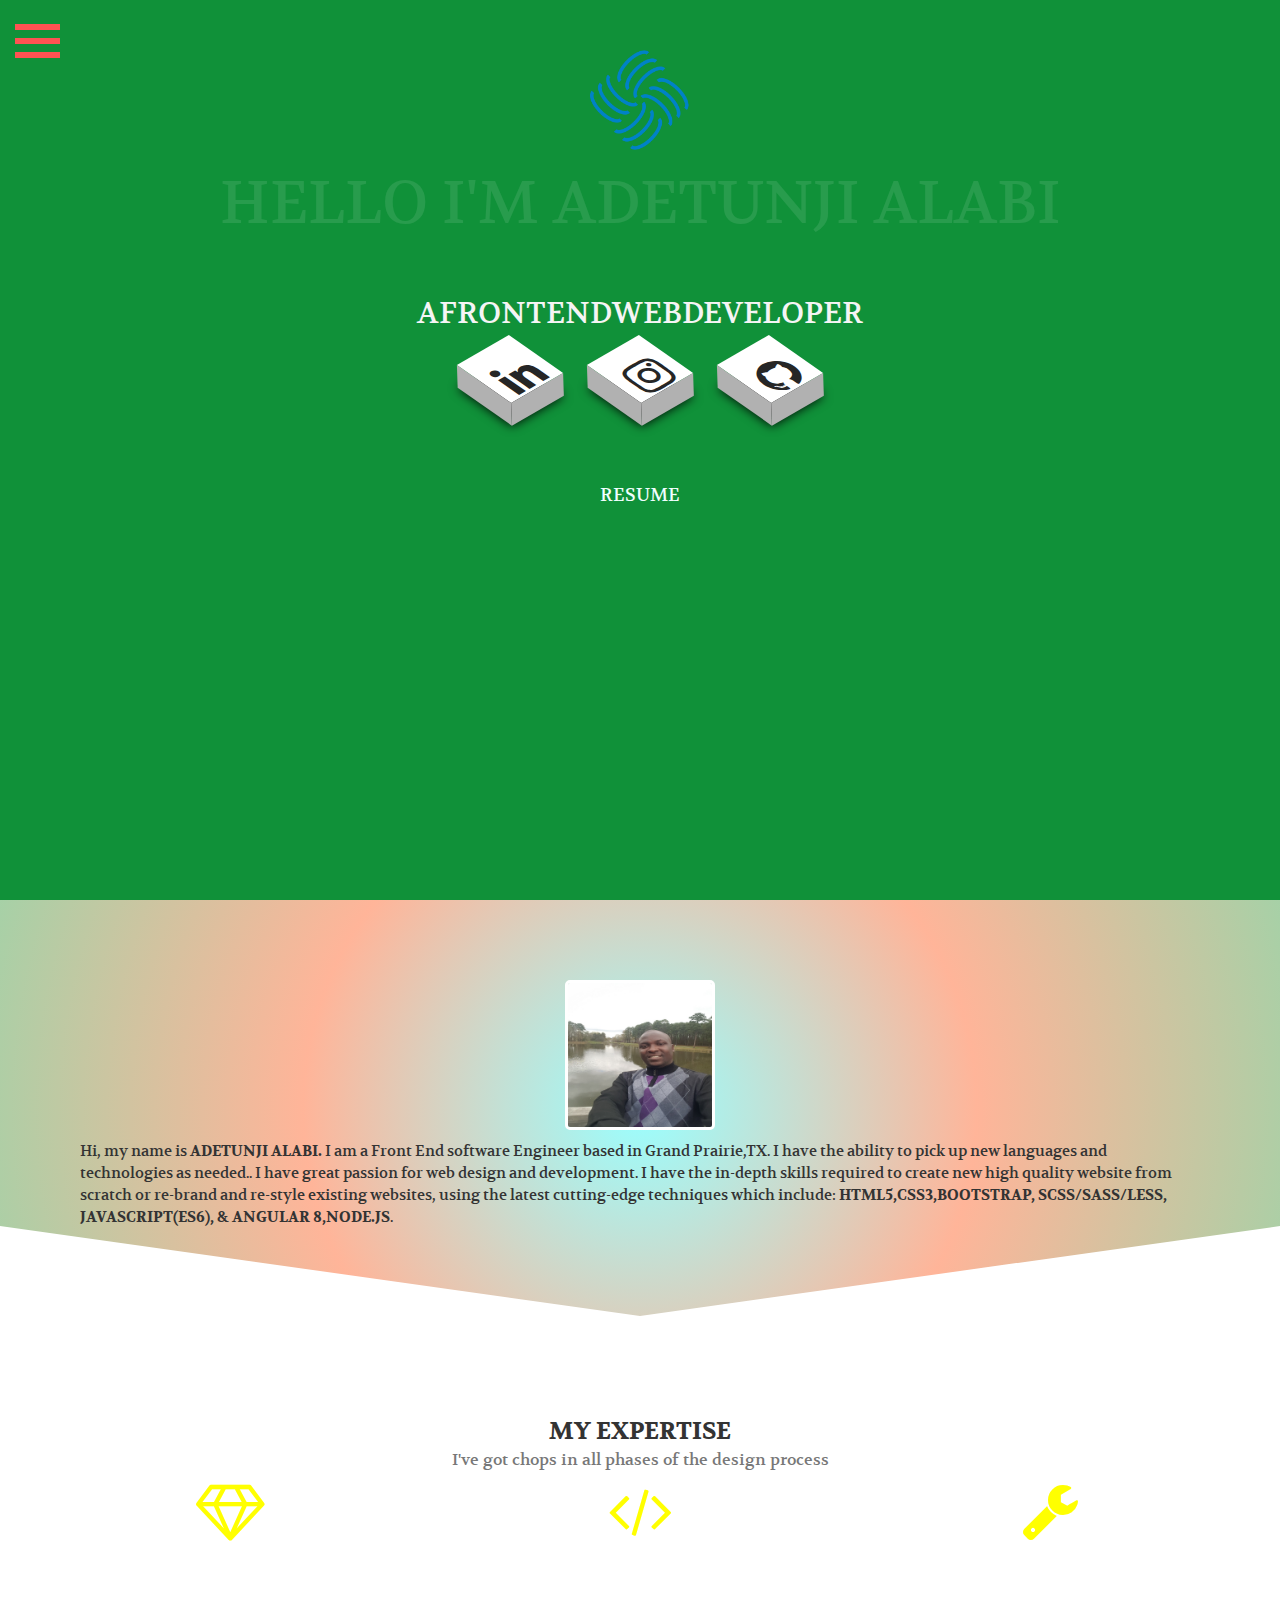
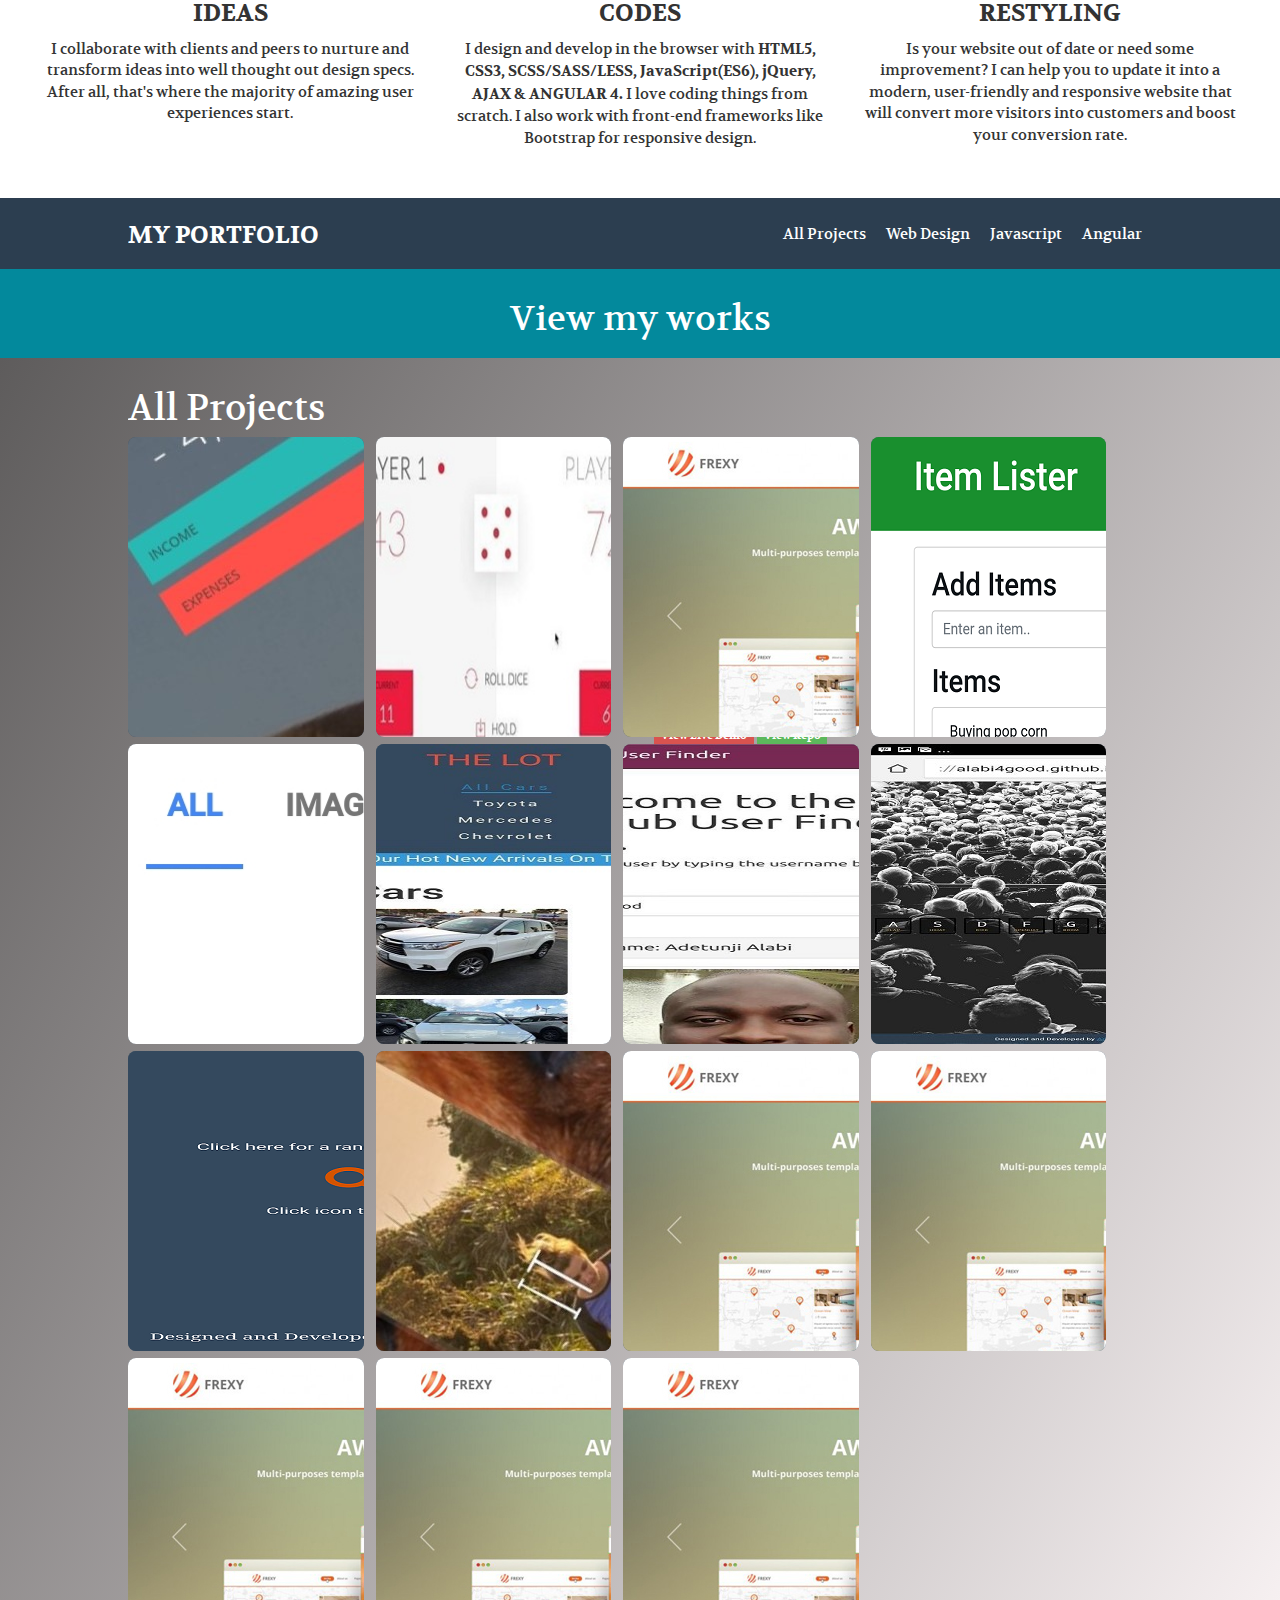
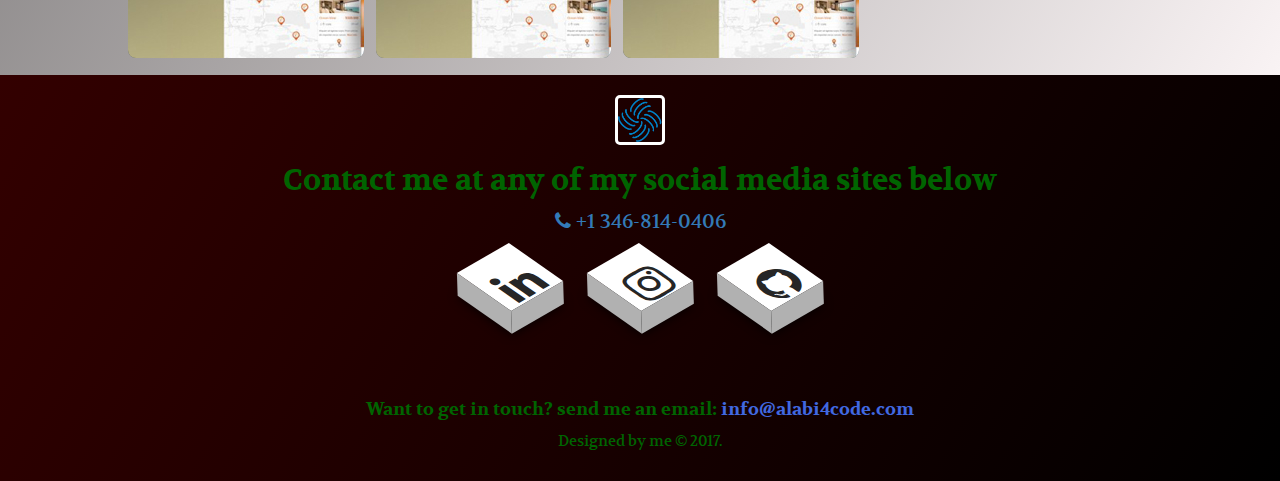
==== commit b4bf8b66: "edited my portfolio" ====
--- a/index.html
+++ b/index.html
@@ -59,7 +59,7 @@
             </ul><br><br>
 
             
-            <a href="img/Devon-Stank-Resume-2016.pdf" id="arow-down" target="_blank">
+            <a href="img/Devon-Stank-Resume-2016.pdf" id="arow-down" target="_blank" style="color: azure;font-size: larger;">
                 <span></span>
                 <span></span>
                 <span></span>
@@ -149,20 +149,6 @@
                             </div>
                         </div>
                     </li>
-                    <li class="angular">
-                        <div class="pInfo" id="proj2">
-                            <div class="projContent">
-                                <h4 class="text-center"><strong>GOOGLE HOMEPAGE CLONE</strong></h4>
-                                <p><strong>TOOLS USED:</strong> HTML5, CSS3,BOOTSTRAP & ANGULAR 8,FONT AWESOME</p>
-                                <p>I designed a clone of the google homepage. It is a fully responsive page developed using Angular 8.
-                                </p>
-                                <div class="text-center">
-                                    <a href="https://alabi4good.github.io/googleHomePage-clone/" target="_blank" class="label label-danger">View Website</a>
-                                    <a href="https://github.com/alabi4good/googleHomePage-clone" target="_blank" class="label label-success">View Repo</a>
-                                </div>
-                            </div>
-                        </div>
-                    </li>
                     <li class="javascript">
                         <div class="pInfo" id="proj3">
                             <div class="projContent">
@@ -178,21 +164,51 @@
                             </div>
                         </div>
                     </li>
+                    
+                    <li class="angular">
+                        <div class="pInfo" id="proj14">
+                            <div class="projContent">
+                                <h4 class="text-center"><strong>WEATHER APP</strong></h4>
+                                <p><strong>TOOLS USED:</strong> HTML5,SCSS,Weather API, ANGULAR GOOGLE MAP API & OPEN WEATHER API</p>
+                                <p>This is an Angular weather App for dynamically displaying the current
+                                     weather condition of your present location and that of the major cities worldwide</p>
+                                <div class="text-center">
+                                    <a href="https://myweatherappng.herokuapp.com/" target="_blank" class="label label-danger">View Live Demo</a>
+                                    <a href="https://github.com/alabi4good/weatherApp" target="_blank" class="label label-success">View Repo</a>
+                                </div>
+                            </div>
+                        </div>
+                    </li>
                     <li class="javascript">
-                        <div class="pInfo" id="proj16">
-                            <div class="projContent">
-                                <h4 class="text-center"><strong>TWITCHtv STREAMER APP</strong></h4>
-                                <p><strong>TOOLS USED:</strong> HTML5, CSS3 & JAVASCRIPT/jQuery</p>
-                                <p>A Javascript/Jquery App for viewing the recent activities of twitch tv streamers.
-                                     The shows whether they are currently streaming(online) or not streaming(offline). 
+                        <div class="pInfo" id="proj4">
+                            <div class="projContent">
+                                <h4 class="text-center"><strong>ITEM LISTER</strong></h4>
+                                <p><strong>TOOLS USED:</strong> HTML5, CSS3, BOOTSTRAP & JAVASCRIPT(ES6)</p>
+                                <p>This is a project written in vanilla javascript where user can add,
+                                     filter and delete items from the list. 
                                 </p>
                                 <div class="text-center">
-                                        <a href="https://alabi4good.github.io/Twitchtv-Streamer-App/" target="_blank" class="label label-danger">View Live Demo</a>
-                                    <a href="https://github.com/alabi4good/Twitchtv-Streamer-App" target="_blank" class="label label-success">View Repo</a>
-                                </div>
-                            </div>
-                        </div>
-                    </li>
+                                    <a href="https://alabi4good.github.io/javascript-Item-Lister/" target="_blank" class="label label-danger">View Live Demo</a>
+                                    <a href="https://github.com/alabi4good/javascript-Item-Lister" target="_blank" class="label label-success">View Repo</a>
+                                </div>
+                            </div>
+                        </div>
+                    </li>
+                    <li class="angular">
+                        <div class="pInfo" id="proj2">
+                            <div class="projContent">
+                                <h4 class="text-center"><strong>GOOGLE HOMEPAGE CLONE</strong></h4>
+                                <p><strong>TOOLS USED:</strong> HTML5, CSS3,BOOTSTRAP & ANGULAR 8,FONT AWESOME</p>
+                                <p>I designed a clone of the google homepage. It is a fully responsive page developed using Angular 8.
+                                </p>
+                                <div class="text-center">
+                                    <a href="https://alabi4good.github.io/googleHomePage-clone/" target="_blank" class="label label-danger">View Website</a>
+                                    <a href="https://github.com/alabi4good/googleHomePage-clone" target="_blank" class="label label-success">View Repo</a>
+                                </div>
+                            </div>
+                        </div>
+                    </li>
+                    
                     <li class="javascript">
                         <div class="pInfo" id="proj5">
                             <div class="projContent">
@@ -208,35 +224,8 @@
                             </div>
                         </div>
                     </li>
-                    <li class="javascript">
-                        <div class="pInfo" id="proj4">
-                            <div class="projContent">
-                                <h4 class="text-center"><strong>ITEM LISTER</strong></h4>
-                                <p><strong>TOOLS USED:</strong> HTML5, CSS3, BOOTSTRAP & JAVASCRIPT(ES6)</p>
-                                <p>This is a project written in vanilla javascript where user can add,
-                                     filter and delete items from the list. 
-                                </p>
-                                <div class="text-center">
-                                    <a href="https://alabi4good.github.io/javascript-Item-Lister/" target="_blank" class="label label-danger">View Live Demo</a>
-                                    <a href="https://github.com/alabi4good/javascript-Item-Lister" target="_blank" class="label label-success">View Repo</a>
-                                </div>
-                            </div>
-                        </div>
-                    </li>
-                    <li class="angular">
-                        <div class="pInfo" id="proj14">
-                            <div class="projContent">
-                                <h4 class="text-center"><strong>WEATHER APP</strong></h4>
-                                <p><strong>TOOLS USED:</strong> HTML5, CSS3,SCSS,Weather API,GOOGLE MAP API & ANGULAR</p>
-                                <p>This is an Angular weather App for dynamically displaying the current
-                                     weather condition of your present location</p>
-                                <div class="text-center">
-                                    <a href="https://alabi4good.github.io/Weather-App/" target="_blank" class="label label-danger">View Live Demo</a>
-                                    <a href="https://github.com/alabi4good/Weather-App" target="_blank" class="label label-success">View Repo</a>
-                                </div>
-                            </div>
-                        </div>
-                    </li>
+                   
+                    
                     <li class="angular">
                         <div class="pInfo" id="proj6">
                             <div class="projContent">
--- a/css/CSS.css
+++ b/css/CSS.css
@@ -199,7 +199,7 @@
   display: none; }
 
 #jump span {
-  color: #088da5;
+  color: whitesmoke;
   display: table-cell;
   animation: bump .8s infinite; }
 
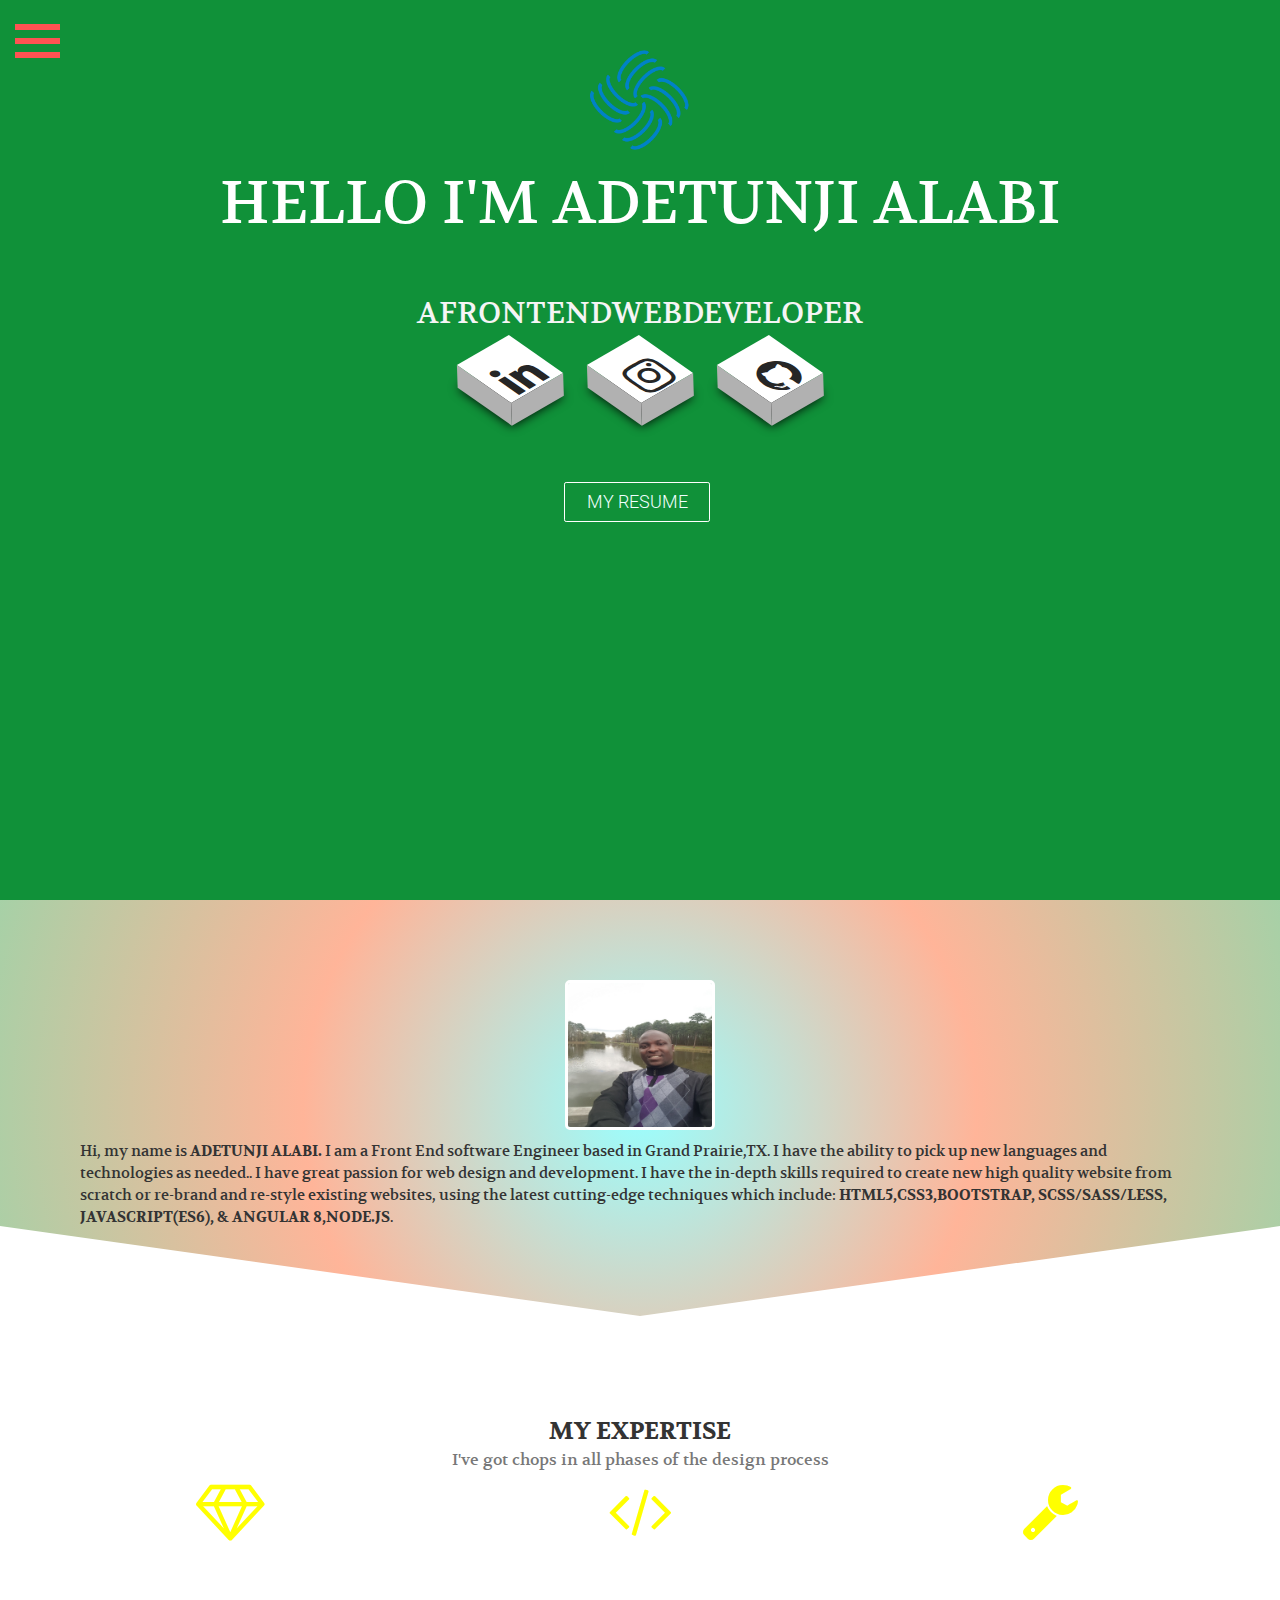
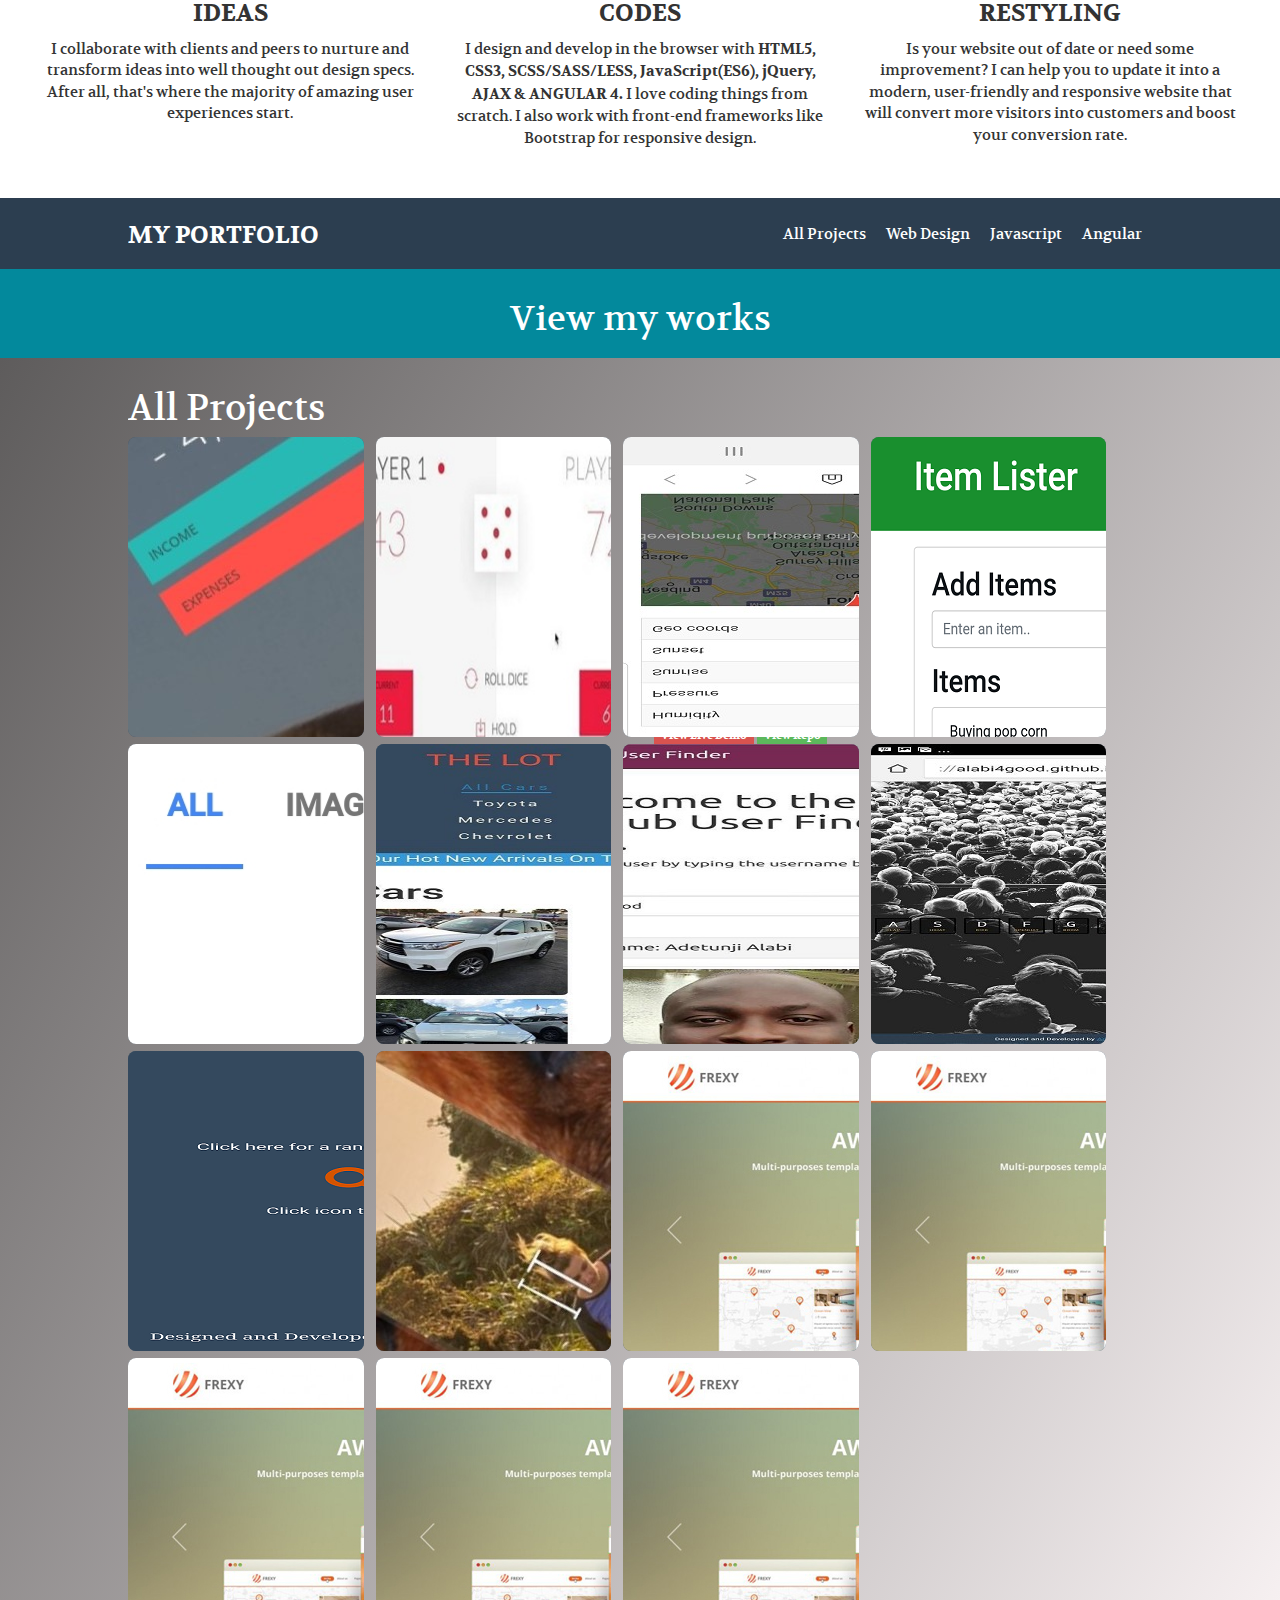
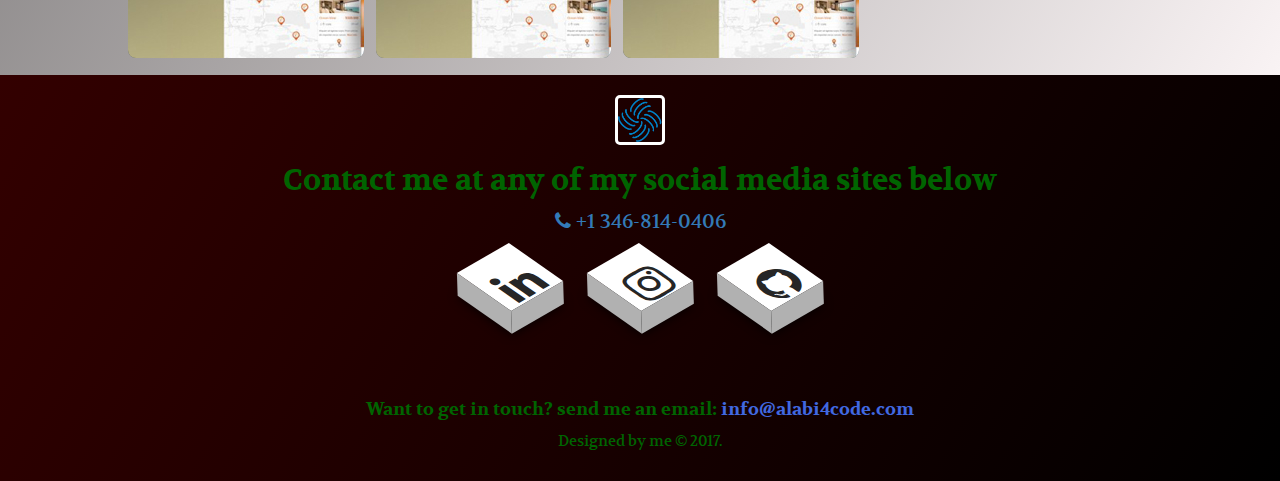
==== commit 3ed7ea13: "updated my portfolio" ====
--- a/index.html
+++ b/index.html
@@ -59,12 +59,12 @@
             </ul><br><br>
 
             
-            <a href="img/Devon-Stank-Resume-2016.pdf" id="arow-down" target="_blank" style="color: azure;font-size: larger;">
+            <a href="img/Adetunji's resume.doc" id="arow-down" target="_blank" style="color: azure;font-size: larger;">
                 <span></span>
                 <span></span>
                 <span></span>
                 <span></span>
-                RESUME
+              MY RESUME
             </a>
 		</div>
 	 </section>
--- a/css/CSS.css
+++ b/css/CSS.css
@@ -1,720 +1 @@
-@import "http://fonts.googleapis.com/css?family=Roboto+Condensed";
-@import url(http://fonts.googleapis.com/css?family=Vollkorn|Roboto);
-@import url("https://fonts.googleapis.com/css?family=Volkhov");
-html, body {
-  padding: 0;
-  margin: 0; }
-
-* {
-  box-sizing: border-box; }
-
-body {
-  overflow-x: hidden;
-  font-family: 'Volkhov', serif;
-  font-size: 1.5em;
-  width: 100%;
-  overflow-x: hidden; }
-
-.hero {
-  position: relative;
-  height: 100vh;
-  color: #fff;
-  text-align: center; }
-  .hero .background-image {
-    background: url("https://static.pexels.com/photos/265152/pexels-photo-265152.jpeg");
-    position: absolute;
-    top: 0;
-    left: 0;
-    width: 100%;
-    height: 100%;
-    background-size: cover;
-    background-color: #4169e1;
-    z-index: -1; }
-    .hero .background-image:after {
-      content: '';
-      position: absolute;
-      top: 0;
-      left: 0;
-      width: 100%;
-      height: 100%;
-      background-color: #009f00;
-      opacity: 0.75; }
-  .hero .hero-content {
-    display: flex;
-    -webkit-display: flex;
-    -o-display: flex;
-    -moz-display: flex;
-    flex-direction: column;
-    -webkit-flex-direction: column;
-    justify-content: center;
-    align-items: center; }
-    .hero .hero-content h1, .hero .hero-content h3, .hero .hero-content p, .hero .hero-content img {
-      margin-top: 50px; }
-    .hero .hero-content h2 {
-      color: rgba(255, 255, 255, 0.1);
-      font-size: 4em;
-      background-image: url(../img/water.png);
-      background-repeat: repeat-x;
-      background-clip: text;
-      -webkit-background-clip: text;
-      -o-background-clip: text;
-      -moz-background-clip: text;
-      -ms-background-clip: text;
-      animation: animate 15s linear infinite; }
-    .hero .hero-content h3 {
-      color: white;
-      font-size: 2em; }
-
-@keyframes animate {
-  0% {
-    background-position: left 0px top -200px; }
-  40% {
-    background-position: left 800px top -100px; }
-  80% {
-    background-position: left 1800px top -100px; }
-  100% {
-    background-position: left 2400px top -200px; } }
-@-webkit-keyframes keys {
-  0% {
-    width: 0; }
-  50% {
-    width: 50; }
-  70% {
-    width: 70; }
-  100% {
-    width: 100; } }
-@-moz-keyframes keys {
-  0% {
-    width: 0; }
-  50% {
-    width: 50; }
-  70% {
-    width: 70; }
-  100% {
-    width: 100; } }
-@-o-keyframes keys {
-  0% {
-    width: 0; }
-  50% {
-    width: 50; }
-  70% {
-    width: 70; }
-  100% {
-    width: 100; } }
-@keyframes keys {
-  0% {
-    width: 0; }
-  50% {
-    width: 50; }
-  70% {
-    width: 70; }
-  100% {
-    width: 100; } }
-.myIcon {
-  position: fixed;
-  top: 8px;
-  left: 15px;
-  padding: 9px 10px;
-  margin: 8px 15px 8px 0;
-  height: 50px;
-  width: 45px;
-  cursor: pointer;
-  z-index: 3; }
-  .myIcon:before {
-    content: '';
-    position: absolute;
-    top: 8px;
-    left: 0;
-    width: 100%;
-    height: 6px;
-    background: #ff5252;
-    transition: .35s ease;
-    transform-origin: center; }
-  .myIcon:after {
-    content: '';
-    position: absolute;
-    bottom: 8px;
-    right: 0;
-    width: 100%;
-    height: 6px;
-    background: #ff5252;
-    transition: .35s ease; }
-
-.hamburger {
-  position: absolute;
-  top: 43%;
-  left: 0%;
-  width: 100%;
-  height: 6px;
-  background: #ff5252;
-  transition: .35s ease; }
-
-.myIcon.active:before {
-  transform: rotate(45deg);
-  top: 16px;
-  background: #fff; }
-
-.myIcon.active:after {
-  transform: rotate(-45deg);
-  top: 16px;
-  background: #fff; }
-
-.myIcon.active .hamburger {
-  opacity: 0; }
-
-.overlay {
-  position: fixed;
-  background-image: linear-gradient(120deg, #a6c0fe 0%, #f68084 100%);
-  top: 0;
-  left: 0;
-  width: 100%;
-  height: 100vh;
-  display: none;
-  opacity: 0;
-  transition: opacity 0.35s, display 0.35s, height 0.35s;
-  -webkit-transition: opacity 0.35s, display 0.35s, height 0.35s; }
-  .overlay ul {
-    position: absolute;
-    top: 50%;
-    left: 50%;
-    transform: translate(-50%, -50%);
-    list-style: none; }
-    .overlay ul li {
-      padding: 10px; }
-      .overlay ul li a {
-        color: #fff;
-        font-size: 2em;
-        text-decoration: none;
-        text-transform: uppercase;
-        transition: .35s ease-in; }
-        .overlay ul li a:hover {
-          text-decoration: none;
-          color: #ff5252; }
-
-.overlay.active {
-  display: block;
-  opacity: 1; }
-
-.bg-content {
-  display: none; }
-
-#jump span {
-  color: whitesmoke;
-  display: table-cell;
-  animation: bump .8s infinite; }
-
-#jump span:nth-child(1) {
-  animation-delay: .2s;
-  margin-right: 30px; }
-
-#jump span:nth-child(2) {
-  animation-delay: .4s; }
-
-#jump span:nth-child(3) {
-  animation-delay: .6s; }
-
-#jump span:nth-child(4) {
-  animation-delay: .8s; }
-
-#jump span:nth-child(5) {
-  animation-delay: 1.2s; }
-
-#jump span:nth-child(6) {
-  animation-delay: 1.4s; }
-
-@keyframes bump {
-  0% {
-    transform: translateY(0px); }
-  50% {
-    transform: translateY(-20px); }
-  100% {
-    transform: translateY(0px); } }
-#about {
-  background: rgba(0, 255, 255, 0.4);
-  background: -webkit-radial-gradient(circle, rgba(0, 255, 255, 0.4), rgba(255, 69, 0, 0.4), rgba(34, 139, 34, 0.4));
-  background: -o-radial-gradient(circle, rgba(0, 255, 255, 0.4), rgba(255, 69, 0, 0.4), rgba(34, 139, 34, 0.4));
-  background: -moz-radial-gradient(circle, rgba(0, 255, 255, 0.4), rgba(255, 69, 0, 0.4), rgba(34, 139, 34, 0.4));
-  background: radial-gradient(circle, rgba(0, 255, 255, 0.4), rgba(255, 69, 0, 0.4), rgba(34, 139, 34, 0.4));
-  padding: 80px; }
-
-.alabi {
-  font-weight: bolder; }
-
-.bold {
-  font-weight: bold; }
-
-p.text-center img {
-  border: 3px solid #fff;
-  border-radius: 5px; }
-
-#expertise {
-  padding: 40px;
-  position: relative; }
-  #expertise h3 {
-    font-weight: bold;
-    margin-top: 60px; }
-  #expertise i {
-    color: yellow; }
-  #expertise:before {
-    content: '';
-    position: absolute;
-    background: #fff;
-    width: 50%;
-    height: 100px;
-    left: 0;
-    top: -48px;
-    transform: skewY(8deg); }
-  #expertise:after {
-    content: '';
-    position: absolute;
-    background: #fff;
-    width: 50%;
-    height: 100px;
-    right: 0;
-    top: -48px;
-    transform: skewY(-8deg); }
-
-#portfolio {
-  background: red;
-  background: -webkit-linear-gradient(120deg, #575555, #f9f3f4);
-  background: -o-linear-gradient(120deg, #575555, #f9f3f4);
-  background: -moz-linear-gradient(120deg, #575555, #f9f3f4);
-  background: linear-gradient(120deg, #575555, #f9f3f4);
-  width: 100%; }
-
-#pHeader {
-  min-height: 55px;
-  color: #fff;
-  background: #2c3e50;
-  width: 100%; }
-  #pHeader a {
-    color: #fff;
-    text-decoration: none; }
-  #pHeader h3.logo {
-    font-weight: bold;
-    float: left;
-    width: 30%;
-    margin-top: 15px;
-    color: #fff; }
-  #pHeader nav.portMenu {
-    width: 70%;
-    float: right;
-    margin-top: 15px; }
-    #pHeader nav.portMenu ul {
-      float: right; }
-      #pHeader nav.portMenu ul li {
-        list-style: none;
-        padding: 0 10px;
-        float: left; }
-        #pHeader nav.portMenu ul li a {
-          color: #fff;
-          padding-bottom: 5px;
-          transition: .3s ease-in; }
-
-#pHeader .portMenu li.current a, #pHeader .portMenu a:hover {
-  color: #03899c;
-  border-bottom: 3px solid #03899c;
-  letter-spacing: 2px; }
-
-.containers {
-  width: 80%;
-  margin: auto;
-  overflow: auto; }
-
-.workSection {
-  padding: 10px 0;
-  overflow: hidden;
-  color: #fff; }
-
-.tagline {
-  background: #03899c;
-  color: #fff; }
-  .tagline h1 {
-    text-align: center;
-    font-size: 35px; }
-
-#gallery {
-  list-style: none;
-  margin: 0;
-  padding: 0;
-  width: 100%; }
-  #gallery li {
-    display: block;
-    float: left;
-    width: 23%;
-    height: 300px;
-    cursor: pointer;
-    border-radius: 8px;
-    margin: 0 12px 7px 0;
-    position: relative; }
-
-.pInfo {
-  width: 100%;
-  height: 100%;
-  border-radius: 8px;
-  padding: 10px;
-  background: rgba(52, 73, 94, 0.75); }
-  .pInfo:before {
-    content: '';
-    top: 0;
-    left: 0;
-    bottom: 0;
-    border-radius: 8px;
-    position: absolute;
-    width: 100%;
-    height: 100%;
-    transition: .5s ease-out; }
-
-#proj1:before {
-  background: url("../img/budget.jpg") no-repeat;
-  transform-origin: center; }
-
-#proj2:before {
-  background: url("../img/google.jpg") no-repeat;
-  transform-origin: center; }
-
-#proj3:before {
-  background: url("../img/pig-game.jpg") no-repeat;
-  transform-origin: center;
-  background-position: center; }
-
-#proj4:before {
-  background: url("../img/item-lister.png") no-repeat;
-  transform-origin: bottom; }
-
-#proj5:before {
-  background: url("../img/hotonthelot.jpg") no-repeat;
-  transform-origin: center;
-  background-position: top; }
-
-#proj6:before {
-  background: url("../img/github.jpg") repeat-x;
-  transform-origin: top;
-  background-position: top; }
-
-#proj7:before {
-  background: url("../img/drumkit.jpg") repeat-x;
-  transform-origin: bottom; }
-
-#proj8:before {
-  background: url("../img/jscriptFlexPanel.jpg") no-repeat;
-  transform-origin: center; }
-
-#proj9:before {
-  background: url("../img/web1.jpg") no-repeat;
-  transform-origin: center; }
-
-#proj10:before {
-  background: url("../img/web1.jpg") no-repeat;
-  transform-origin: center; }
-
-#proj11:before {
-  background: url("../img/web1.jpg") no-repeat;
-  transform-origin: center; }
-
-#proj12:before {
-  background: url("../img/web1.jpg") no-repeat;
-  transform-origin: center; }
-
-#proj13:before {
-  background: url("../img/web1.jpg") no-repeat;
-  transform-origin: center; }
-
-#proj14:before {
-  background: url("../img/web1.jpg") no-repeat;
-  transform-origin: center; }
-
-#proj15:before {
-  background: url("../img/wikkipedia.png") no-repeat;
-  transform-origin: center; }
-
-#proj16:before {
-  background: url("../img/twitchtv.png") no-repeat;
-  transform-origin: center; }
-
-#gallery li:hover .pInfo:before {
-  transform: rotateX(90deg) translateY(-100%); }
-
-#contact {
-  background-image: linear-gradient(120deg, #330000, #000000);
-  color: darkgreen; }
-  #contact .cov {
-    margin: 20px auto; }
-    #contact .cov span {
-      cursor: pointer;
-      color: #4169e1; }
-
-ul.socials {
-  display: flex;
-  margin: 0;
-  padding: 0;
-  justify-content: center;
-  align-items: center;
-  font-size: 1.4em;
-  margin-bottom: 20px; }
-  ul.socials li {
-    list-style: none;
-    margin: 0 35px 20px; }
-    ul.socials li a {
-      position: relative;
-      display: block;
-      width: 60px;
-      height: 60px;
-      background: #fff;
-      text-align: center;
-      transform: perspective(1000px) rotate(-30deg) skew(25deg) translate(0, 0);
-      transition: .5s;
-      box-shadow: -20px 20px 10px black; }
-      ul.socials li a:before {
-        content: '';
-        position: absolute;
-        top: 10px;
-        left: -20px;
-        height: 100%;
-        width: 20px;
-        background: #b1b1b1;
-        transition: .5s;
-        transform: rotate(0deg) skewY(-45deg); }
-      ul.socials li a:after {
-        content: '';
-        position: absolute;
-        bottom: -20px;
-        left: -10px;
-        height: 20px;
-        width: 100%;
-        background: #b1b1b1;
-        transition: .5s;
-        transform: rotate(0deg) skewX(-45deg); }
-      ul.socials li a:hover {
-        box-shadow: -20px 20px 10px black;
-        transform: perspective(1000px) rotate(-30deg) skew(25deg) translate(20px, -20px); }
-      ul.socials li a .fa {
-        color: #262626;
-        line-height: 80px;
-        transition: .5s; }
-
-#contact-no {
-  font-size: 20px; }
-
-.btn {
-  padding: 20px; }
-
-/*--------------slide in on window scroll css---------*/
-.come-in {
-  transform: translateY(150px);
-  animation: come-in 0.8s ease forwards; }
-  .come-in:nth-child(odd) {
-    animation-duration: 0.6s; }
-
-.modal-title {
-  text-align: center; }
-
-.already-visible {
-  transform: translateY(0);
-  animation: none; }
-
-@-webkit-keyframes come-in {
-  to {
-    transform: translateY(0); } }
-@-moz-keyframes come-in {
-  to {
-    transform: translateY(0); } }
-@-o-keyframes come-in {
-  to {
-    transform: translateY(0); } }
-@keyframes come-in {
-  to {
-    transform: translateY(0); } }
-#side-project h3 {
-  margin-bottom: 30px; }
-
-.side-item {
-  display: flex;
-  flex-direction: column;
-  justify-content: center;
-  align-items: center; }
-  .side-item .side-flex {
-    flex-basis: 33.3%;
-    margin: 15px; }
-    .side-item .side-flex P {
-      padding: 10px;
-      text-align: center; }
-
-.item {
-  border-radius: 10px;
-  width: 250px;
-  height: 250px;
-  position: relative;
-  float: left;
-  background: linear-gradient(120deg, #0fe3ff, #07d7ff);
-  background: -webkit-linear-gradient(120deg, #0fe3ff, #07d7ff);
-  background: -moz-linear-gradient(120deg, #0fe3ff, #07d7ff);
-  background: -o-linear-gradient(120deg, #0fe3ff, #07d7ff);
-  margin: 20px; }
-  .item img {
-    border-radius: 10px;
-    width: 250px;
-    height: 250px; }
-  .item a.glow {
-    color: #fff;
-    z-index: 1;
-    font-size: 1.5em;
-    transition: all .35s ease-in;
-    position: absolute;
-    top: 50%;
-    left: 50%;
-    transform: translate(-50%, -50%);
-    text-align: center;
-    width: 100%;
-    margin: 0;
-    padding: 0;
-    display: inline-block;
-    border: 2px solid #f1c40f;
-    border-right: none;
-    border-left: none; }
-    .item a.glow:hover, .item a.glow:active {
-      text-decoration: none; }
-    .item a.glow span {
-      animation: glowing .5s infinite linear; }
-      .item a.glow span:nth-child(1) {
-        animation-delay: .1s; }
-      .item a.glow span:nth-child(2) {
-        animation-delay: .2s; }
-      .item a.glow span:nth-child(3) {
-        animation-delay: .3s; }
-      .item a.glow span:nth-child(4) {
-        animation-delay: .4s; }
-      .item a.glow span:nth-child(5) {
-        animation-delay: .5s; }
-      .item a.glow span:nth-child(6) {
-        animation-delay: .6s; }
-      .item a.glow span:nth-child(7) {
-        animation-delay: .7s; }
-      .item a.glow span:nth-child(8) {
-        animation-delay: .8s; }
-      .item a.glow span:nth-child(9) {
-        animation-delay: .9s; }
-      .item a.glow span:nth-child(10) {
-        animation-delay: 1s; }
-  .item:hover:before {
-    opacity: 0.7; }
-
-.gap {
-  margin-right: 10px; }
-
-.item:before {
-  content: "";
-  display: block;
-  position: absolute;
-  top: 0;
-  bottom: 0;
-  left: 0;
-  right: 0;
-  z-index: 1;
-  background: rgba(0, 255, 255, 0.8);
-  -moz-transition: all .3s linear;
-  -webkit-transition: all .3s linear;
-  -ms-transition: all .3s linear;
-  -o-transition: all .3s linear;
-  transition: all .3s linear;
-  border-radius: 10px; }
-
-.item1:before {
-  background: rgba(127, 25, 0, 0.8); }
-
-.item2:before {
-  background: rgba(255, 90, 95, 0.8); }
-
-@keyframes glowing {
-  0% {
-    color: #f1c40f;
-    text-shadow: none; }
-  30% {
-    color: #f39c12;
-    text-shadow: 0 0 10px #2c3e50; }
-  50% {
-    color: #d35400;
-    text-shadow: 0 0 10px #2c3e50, 2px 0 10px #2c3e50; }
-  70% {
-    color: #f39c12;
-    text-shadow: 0 0 10px #2c3e50, 4px 0 10px #2c3e50; }
-  100% {
-    color: #f39c12;
-    text-shadow: 0 0 10px #2c3e50; } }
-/*// ANIMATION STYLES //*/
-.side-item .back, .tint-back {
-  transform: rotateY(90deg); }
-
-.side-item .front {
-  position: absolute; }
-
-.side-item .item:hover .front {
-  animation: twirl 0.2s ease-in forwards; }
-
-.side-item .item:hover .back {
-  animation: twirl 0.2s 0.2s ease-out forwards reverse; }
-
-@keyframes twirl {
-  0% {
-    transform: rotateY(0deg); }
-  100% {
-    transform: rotateY(90deg); } }
-@media (max-width: 568px) {
-  .tint {
-    width: 100%;
-    margin: auto;
-    padding: auto; }
-
-  p.text-center {
-    white-space: normal;
-    padding: 30px; }
-
-  .hero-content h3 {
-    margin-top: 0; }
-
-  #port-flex {
-    flex-direction: column;
-    justify-content: center;
-    align-items: center; }
-
-  .myBtn {
-    display: flex;
-    flex-direction: row;
-    justify-content: space-between; }
-
-  #jump {
-    font-size: 1em; }
-
-  #gallery li {
-    width: 100%;
-    margin: 20px auto; } }
-@media (max-width: 768px) {
-  #port-flex {
-    flex-direction: column;
-    justify-content: center;
-    align-items: center; }
-
-  .myBtn {
-    display: flex;
-    flex-direction: row;
-    justify-content: space-between; }
-
-  #pHeader h3.logo, #pHeader .portMenu {
-    float: none;
-    width: 100%;
-    text-align: center; }
-
-  #pHeader .portMenu ul, #pHeader .portMenu li {
-    float: none;
-    padding: 0; }
-
-  #pHeader .portMenu li {
-    margin-bottom: 15px; } }
-@media only screen and (min-width: 600px) and (max-width: 768px) {
-  #gallery li {
-    width: 48%;
-    margin-right: 8px; } }
-@media only screen and (min-width: 770px) and (max-width: 1120px) {
-  #gallery li {
-    width: 48%;
-    margin-right: 8px; } }
+@import "http://fonts.googleapis.com/css?family=Roboto+Condensed";@import url(http://fonts.googleapis.com/css?family=Vollkorn|Roboto);@import url("https://fonts.googleapis.com/css?family=Volkhov");html,body{padding:0;margin:0}*{box-sizing:border-box}body{overflow-x:hidden;font-family:'Volkhov', serif;font-size:1.5em;width:100%;overflow-x:hidden}.hero{position:relative;height:100vh;color:#fff;text-align:center}.hero .background-image{background:url("https://static.pexels.com/photos/265152/pexels-photo-265152.jpeg");position:absolute;top:0;left:0;width:100%;height:100%;background-size:cover;background-color:#4169e1;z-index:-1}.hero .background-image:after{content:'';position:absolute;top:0;left:0;width:100%;height:100%;background-color:#009f00;opacity:0.75}.hero .hero-content{display:flex;-webkit-display:flex;-o-display:flex;-moz-display:flex;flex-direction:column;-webkit-flex-direction:column;justify-content:center;align-items:center}.hero .hero-content h1,.hero .hero-content h3,.hero .hero-content p,.hero .hero-content img{margin-top:50px}.hero .hero-content h2{font-size:4em;background-image:url(../img/water.png);background-repeat:repeat-x;background-clip:text;-webkit-background-clip:text;-o-background-clip:text;-moz-background-clip:text;-ms-background-clip:text;animation:animate 15s linear infinite}.hero .hero-content h3{color:white !important;font-size:2em}@keyframes animate{0%{background-position:left 0px top -200px}40%{background-position:left 800px top -100px}80%{background-position:left 1800px top -100px}100%{background-position:left 2400px top -200px}}@-webkit-keyframes keys{0%{width:0}50%{width:50}70%{width:70}100%{width:100}}@-moz-keyframes keys{0%{width:0}50%{width:50}70%{width:70}100%{width:100}}@-o-keyframes keys{0%{width:0}50%{width:50}70%{width:70}100%{width:100}}@keyframes keys{0%{width:0}50%{width:50}70%{width:70}100%{width:100}}.myIcon{position:fixed;top:8px;left:15px;padding:9px 10px;margin:8px 15px 8px 0;height:50px;width:45px;cursor:pointer;z-index:3}.myIcon:before{content:'';position:absolute;top:8px;left:0;width:100%;height:6px;background:#ff5252;transition:.35s ease;transform-origin:center}.myIcon:after{content:'';position:absolute;bottom:8px;right:0;width:100%;height:6px;background:#ff5252;transition:.35s ease}.hamburger{position:absolute;top:43%;left:0%;width:100%;height:6px;background:#ff5252;transition:.35s ease}.myIcon.active:before{transform:rotate(45deg);top:16px;background:#fff}.myIcon.active:after{transform:rotate(-45deg);top:16px;background:#fff}.myIcon.active .hamburger{opacity:0}.overlay{position:fixed;background-image:linear-gradient(120deg, #a6c0fe 0%, #f68084 100%);top:0;left:0;width:100%;height:100vh;display:none;opacity:0;transition:opacity 0.35s,display 0.35s,height 0.35s;-webkit-transition:opacity 0.35s,display 0.35s,height 0.35s}.overlay ul{position:absolute;top:50%;left:50%;transform:translate(-50%, -50%);list-style:none}.overlay ul li{padding:10px}.overlay ul li a{color:#fff;font-size:2em;text-decoration:none;text-transform:uppercase;transition:.35s ease-in}.overlay ul li a:hover{text-decoration:none;color:#ff5252}.overlay.active{display:block;opacity:1}.bg-content{display:none}#jump span{color:whitesmoke;display:table-cell;animation:bump .8s infinite}#jump span:nth-child(1){animation-delay:.2s;margin-right:30px}#jump span:nth-child(2){animation-delay:.4s}#jump span:nth-child(3){animation-delay:.6s}#jump span:nth-child(4){animation-delay:.8s}#jump span:nth-child(5){animation-delay:1.2s}#jump span:nth-child(6){animation-delay:1.4s}@keyframes bump{0%{transform:translateY(0px)}50%{transform:translateY(-20px)}100%{transform:translateY(0px)}}#about{background:rgba(0,255,255,0.4);background:-webkit-radial-gradient(circle, rgba(0,255,255,0.4), rgba(255,69,0,0.4), rgba(34,139,34,0.4));background:-o-radial-gradient(circle, rgba(0,255,255,0.4), rgba(255,69,0,0.4), rgba(34,139,34,0.4));background:-moz-radial-gradient(circle, rgba(0,255,255,0.4), rgba(255,69,0,0.4), rgba(34,139,34,0.4));background:radial-gradient(circle, rgba(0,255,255,0.4), rgba(255,69,0,0.4), rgba(34,139,34,0.4));padding:80px}.alabi{font-weight:bolder}.bold{font-weight:bold}p.text-center img{border:3px solid #fff;border-radius:5px}#expertise{padding:40px;position:relative}#expertise h3{font-weight:bold;margin-top:60px}#expertise i{color:yellow}#expertise:before{content:'';position:absolute;background:#fff;width:50%;height:100px;left:0;top:-48px;transform:skewY(8deg)}#expertise:after{content:'';position:absolute;background:#fff;width:50%;height:100px;right:0;top:-48px;transform:skewY(-8deg)}#portfolio{background:red;background:-webkit-linear-gradient(120deg, #575555, #f9f3f4);background:-o-linear-gradient(120deg, #575555, #f9f3f4);background:-moz-linear-gradient(120deg, #575555, #f9f3f4);background:linear-gradient(120deg, #575555, #f9f3f4);width:100%}#pHeader{min-height:55px;color:#fff;background:#2c3e50;width:100%}#pHeader a{color:#fff;text-decoration:none}#pHeader h3.logo{font-weight:bold;float:left;width:30%;margin-top:15px;color:#fff}#pHeader nav.portMenu{width:70%;float:right;margin-top:15px}#pHeader nav.portMenu ul{float:right}#pHeader nav.portMenu ul li{list-style:none;padding:0 10px;float:left}#pHeader nav.portMenu ul li a{color:#fff;padding-bottom:5px;transition:.3s ease-in}#pHeader .portMenu li.current a,#pHeader .portMenu a:hover{color:#03899c;border-bottom:3px solid #03899c;letter-spacing:2px}.containers{width:80%;margin:auto;overflow:auto}.workSection{padding:10px 0;overflow:hidden;color:#fff}.tagline{background:#03899c;color:#fff}.tagline h1{text-align:center;font-size:35px}#gallery{list-style:none;margin:0;padding:0;width:100%}#gallery li{display:block;float:left;width:23%;height:300px;cursor:pointer;border-radius:8px;margin:0 12px 7px 0;position:relative}.pInfo{width:100%;height:100%;border-radius:8px;padding:10px;background:rgba(52,73,94,0.75)}.pInfo:before{content:'';top:0;left:0;bottom:0;border-radius:8px;position:absolute;width:100%;height:100%;transition:.5s ease-out}#proj1:before{background:url("../img/budget.jpg") no-repeat;transform-origin:center}#proj2:before{background:url("../img/google.jpg") no-repeat;transform-origin:center}#proj3:before{background:url("../img/pig-game.jpg") no-repeat;transform-origin:center;background-position:center}#proj4:before{background:url("../img/item-lister.png") no-repeat;transform-origin:bottom}#proj5:before{background:url("../img/hotonthelot.jpg") no-repeat;transform-origin:center;background-position:top}#proj6:before{background:url("../img/github.jpg") repeat-x;transform-origin:top;background-position:top}#proj7:before{background:url("../img/drumkit.jpg") repeat-x;transform-origin:bottom}#proj8:before{background:url("../img/jscriptFlexPanel.jpg") no-repeat;transform-origin:center}#proj9:before{background:url("../img/web1.jpg") no-repeat;transform-origin:center}#proj10:before{background:url("../img/web1.jpg") no-repeat;transform-origin:center}#proj11:before{background:url("../img/web1.jpg") no-repeat;transform-origin:center}#proj12:before{background:url("../img/web1.jpg") no-repeat;transform-origin:center}#proj13:before{background:url("../img/web1.jpg") no-repeat;transform-origin:center}#proj14:before{background:url("../img/weatherapp.jpg") no-repeat;transform-origin:center}#proj15:before{background:url("../img/wikkipedia.png") no-repeat;transform-origin:center}#proj16:before{background:url("../img/twitchtv.png") no-repeat;transform-origin:center}#gallery li:hover .pInfo:before{transform:rotateX(90deg) translateY(-100%)}#contact{background-image:linear-gradient(120deg, #300, #000);color:darkgreen}#contact .cov{margin:20px auto}#contact .cov span{cursor:pointer;color:#4169e1}ul.socials{display:flex;margin:0;padding:0;justify-content:center;align-items:center;font-size:1.4em;margin-bottom:20px}ul.socials li{list-style:none;margin:0 35px 20px}ul.socials li a{position:relative;display:block;width:60px;height:60px;background:#fff;text-align:center;transform:perspective(1000px) rotate(-30deg) skew(25deg) translate(0, 0);transition:.5s;box-shadow:-20px 20px 10px #000}ul.socials li a:before{content:'';position:absolute;top:10px;left:-20px;height:100%;width:20px;background:#b1b1b1;transition:.5s;transform:rotate(0deg) skewY(-45deg)}ul.socials li a:after{content:'';position:absolute;bottom:-20px;left:-10px;height:20px;width:100%;background:#b1b1b1;transition:.5s;transform:rotate(0deg) skewX(-45deg)}ul.socials li a:hover{box-shadow:-20px 20px 10px #000;transform:perspective(1000px) rotate(-30deg) skew(25deg) translate(20px, -20px)}ul.socials li a .fa{color:#262626;line-height:80px;transition:.5s}#contact-no{font-size:20px}.btn{padding:20px}.come-in{transform:translateY(150px);animation:come-in 0.8s ease forwards}.come-in:nth-child(odd){animation-duration:0.6s}.modal-title{text-align:center}.already-visible{transform:translateY(0);animation:none}@-webkit-keyframes come-in{to{transform:translateY(0)}}@-moz-keyframes come-in{to{transform:translateY(0)}}@-o-keyframes come-in{to{transform:translateY(0)}}@keyframes come-in{to{transform:translateY(0)}}#side-project h3{margin-bottom:30px}.side-item{display:flex;flex-direction:column;justify-content:center;align-items:center}.side-item .side-flex{flex-basis:33.3%;margin:15px}.side-item .side-flex P{padding:10px;text-align:center}.item{border-radius:10px;width:250px;height:250px;position:relative;float:left;background:linear-gradient(120deg, #0fe3ff, #07d7ff);background:-webkit-linear-gradient(120deg, #0fe3ff, #07d7ff);background:-moz-linear-gradient(120deg, #0fe3ff, #07d7ff);background:-o-linear-gradient(120deg, #0fe3ff, #07d7ff);margin:20px}.item img{border-radius:10px;width:250px;height:250px}.item a.glow{color:#fff;z-index:1;font-size:1.5em;transition:all .35s ease-in;position:absolute;top:50%;left:50%;transform:translate(-50%, -50%);text-align:center;width:100%;margin:0;padding:0;display:inline-block;border:2px solid #f1c40f;border-right:none;border-left:none}.item a.glow:hover,.item a.glow:active{text-decoration:none}.item a.glow span{animation:glowing .5s infinite linear}.item a.glow span:nth-child(1){animation-delay:.1s}.item a.glow span:nth-child(2){animation-delay:.2s}.item a.glow span:nth-child(3){animation-delay:.3s}.item a.glow span:nth-child(4){animation-delay:.4s}.item a.glow span:nth-child(5){animation-delay:.5s}.item a.glow span:nth-child(6){animation-delay:.6s}.item a.glow span:nth-child(7){animation-delay:.7s}.item a.glow span:nth-child(8){animation-delay:.8s}.item a.glow span:nth-child(9){animation-delay:.9s}.item a.glow span:nth-child(10){animation-delay:1s}.item:hover:before{opacity:0.7}.gap{margin-right:10px}.item:before{content:"";display:block;position:absolute;top:0;bottom:0;left:0;right:0;z-index:1;background:rgba(0,255,255,0.8);-moz-transition:all .3s linear;-webkit-transition:all .3s linear;-ms-transition:all .3s linear;-o-transition:all .3s linear;transition:all .3s linear;border-radius:10px}.item1:before{background:rgba(127,25,0,0.8)}.item2:before{background:rgba(255,90,95,0.8)}@keyframes glowing{0%{color:#f1c40f;text-shadow:none}30%{color:#f39c12;text-shadow:0 0 10px #2c3e50}50%{color:#d35400;text-shadow:0 0 10px #2c3e50,2px 0 10px #2c3e50}70%{color:#f39c12;text-shadow:0 0 10px #2c3e50,4px 0 10px #2c3e50}100%{color:#f39c12;text-shadow:0 0 10px #2c3e50}}.side-item .back,.tint-back{transform:rotateY(90deg)}.side-item .front{position:absolute}.side-item .item:hover .front{animation:twirl 0.2s ease-in forwards}.side-item .item:hover .back{animation:twirl 0.2s 0.2s ease-out forwards reverse}@keyframes twirl{0%{transform:rotateY(0deg)}100%{transform:rotateY(90deg)}}@media (max-width: 568px){.tint{width:100%;margin:auto;padding:auto}p.text-center{white-space:normal;padding:30px}.hero-content h3{margin-top:0}#port-flex{flex-direction:column;justify-content:center;align-items:center}.myBtn{display:flex;flex-direction:row;justify-content:space-between}#jump{font-size:1.5em}#gallery li{width:100%;margin:20px auto}}#arow-down{display:inline-block;padding:0.35em 1.2em;border:0.1em solid #FFFFFF;margin:0 0.3em 0.3em 0;border-radius:0.12em;box-sizing:border-box;text-decoration:none;font-family:'Roboto',sans-serif;font-weight:300;color:#FFFFFF;text-align:center;transition:all 0.2s}#arow-down:hover{color:#000000;background-color:#551e1e}@media (max-width: 768px){#port-flex{flex-direction:column;justify-content:center;align-items:center}.myBtn{display:flex;flex-direction:row;justify-content:space-between}#pHeader h3.logo,#pHeader .portMenu{float:none;width:100%;text-align:center}#pHeader .portMenu ul,#pHeader .portMenu li{float:none;padding:0}#pHeader .portMenu li{margin-bottom:15px}}@media only screen and (min-width: 600px) and (max-width: 768px){#gallery li{width:48%;margin-right:8px}}@media only screen and (min-width: 770px) and (max-width: 1120px){#gallery li{width:48%;margin-right:8px}}@media all and (max-width: 30em){a#arow-down{display:block;margin:0.4em auto}}
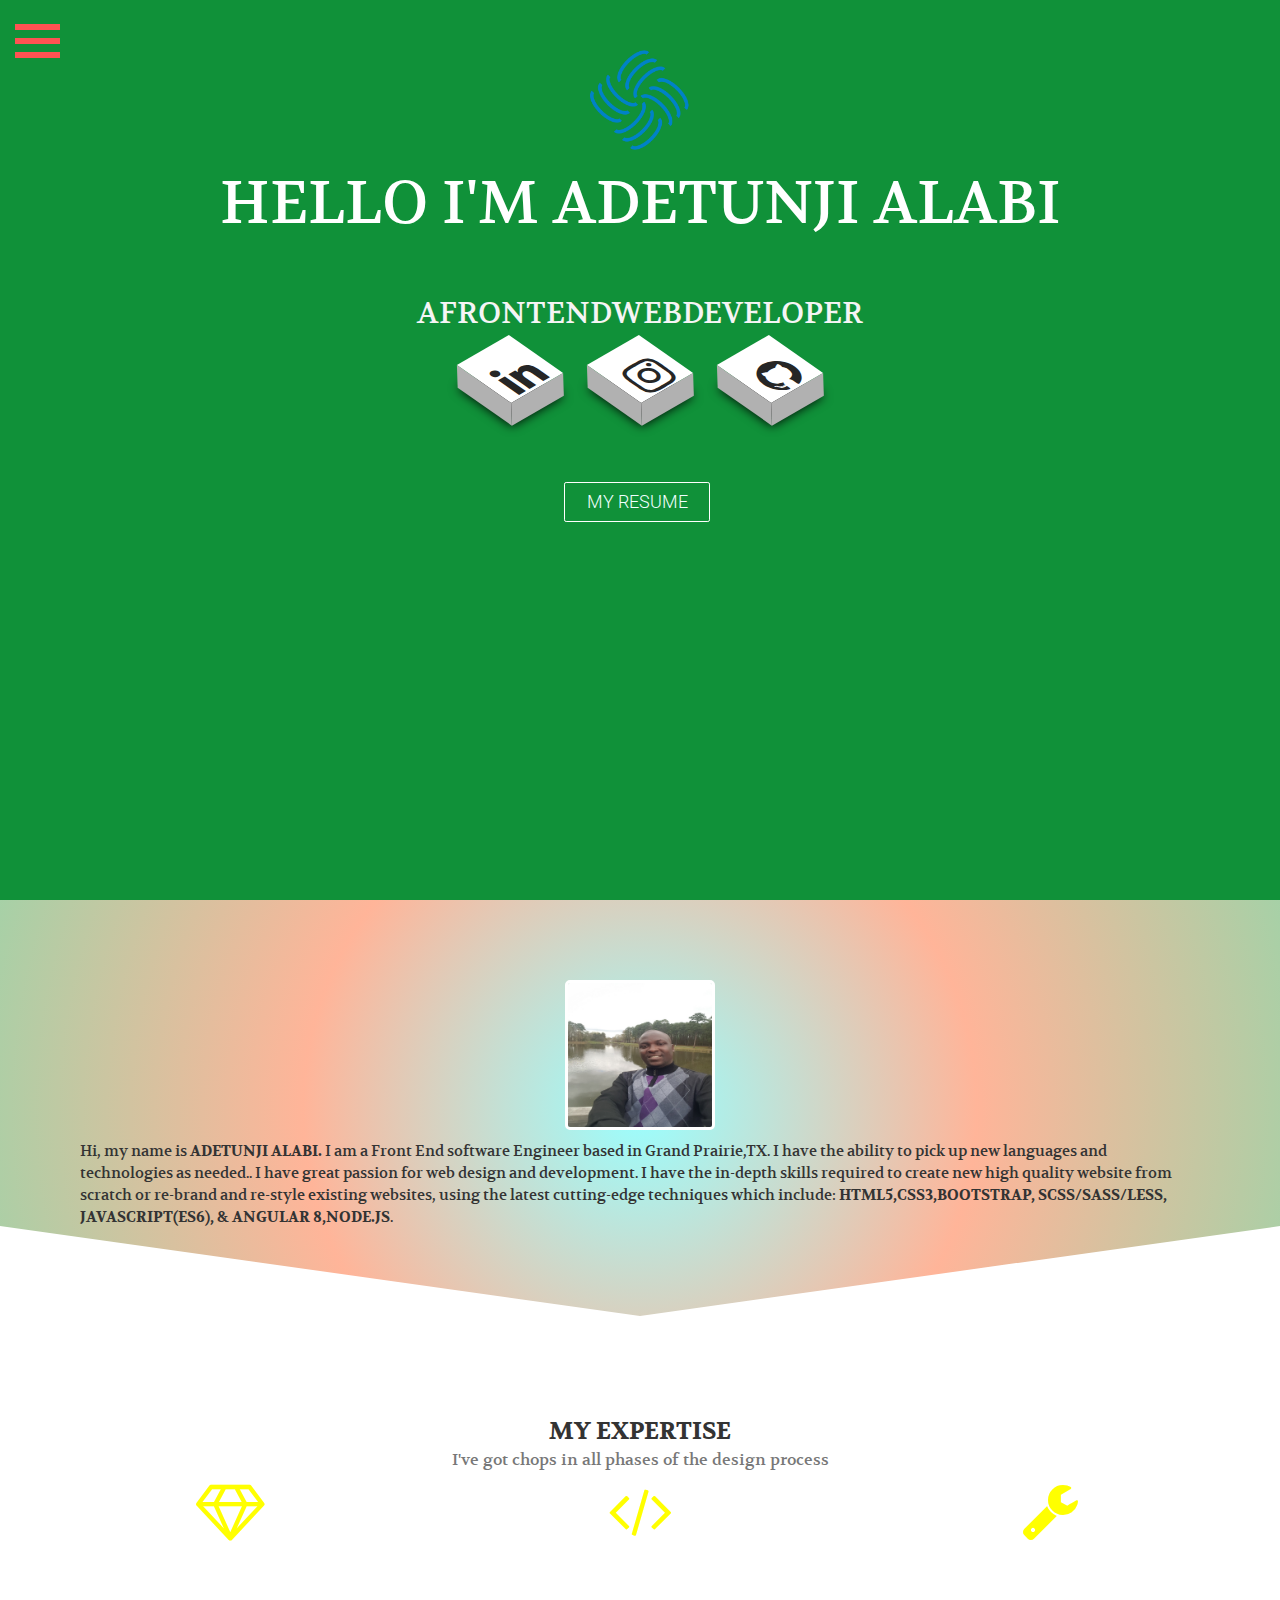
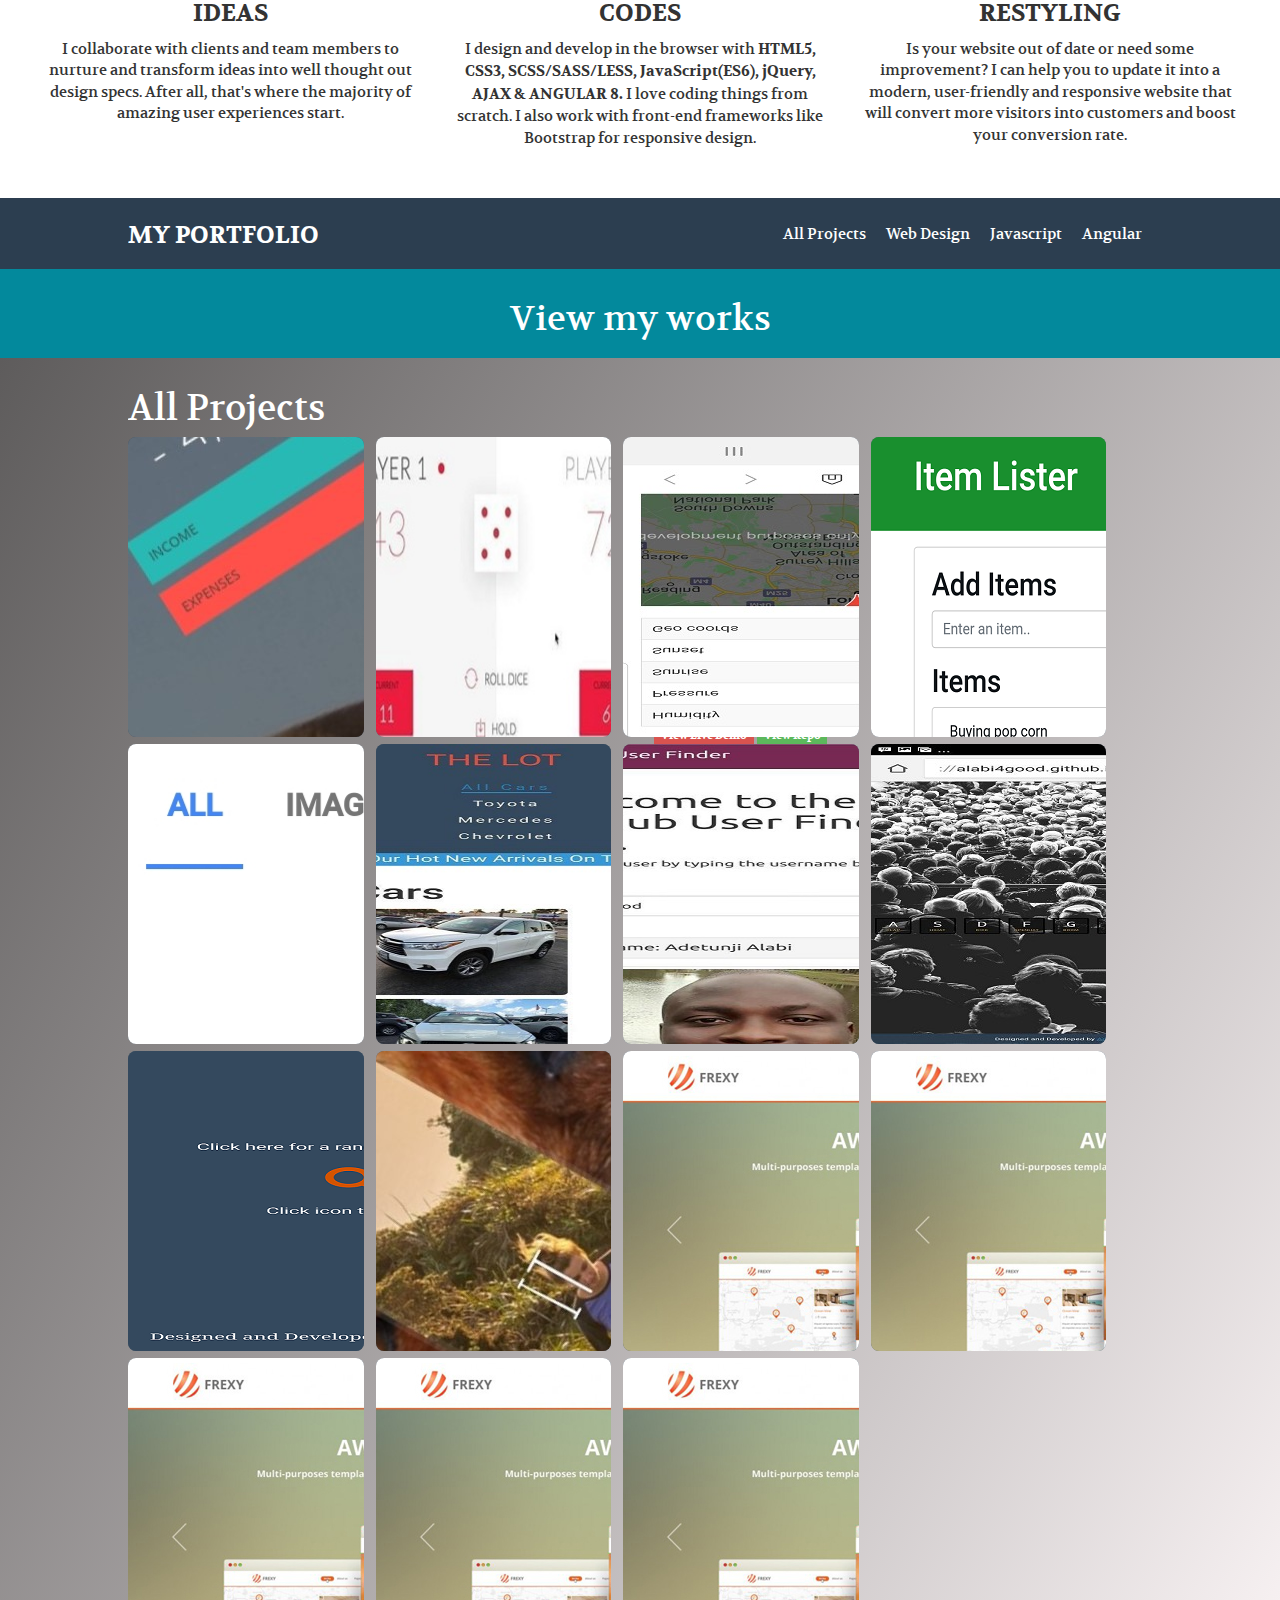
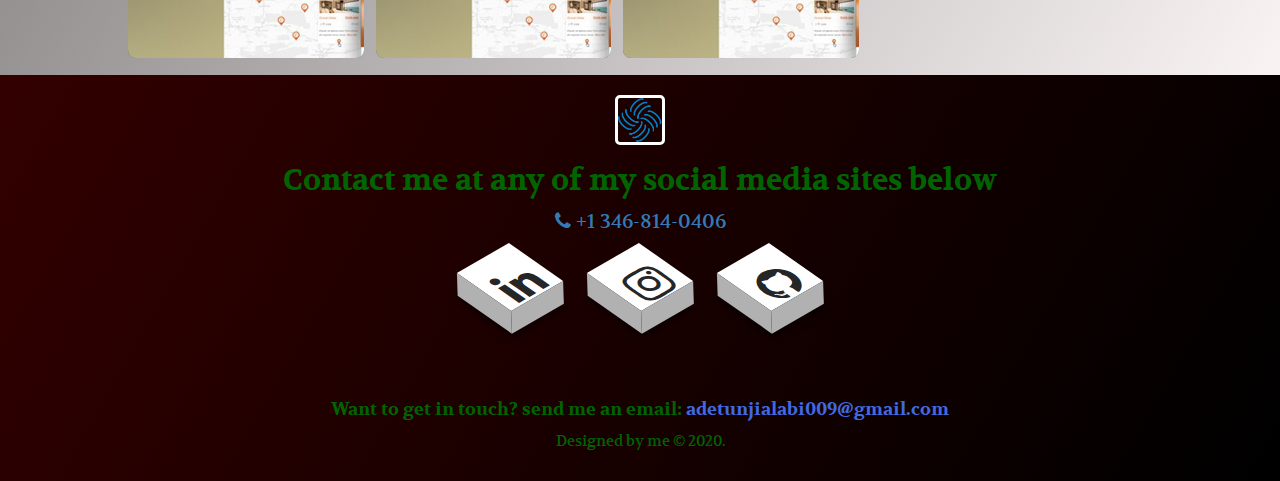
==== commit e932d5ea: "edited again" ====
--- a/index.html
+++ b/index.html
@@ -90,13 +90,13 @@
             <div class="col-md-4">
                 <p class="text-center module"><i class="fa fa-diamond fa-4x" aria-hidden="true"></i></p>
                 <h3 class="text-center module">IDEAS</h3>
-                <p class="text-center module">I collaborate with clients and peers to nurture and transform ideas into well thought out design specs. After all, that's where the majority of amazing user experiences start.</p>
+                <p class="text-center module">I collaborate with clients and team members to nurture and transform ideas into well thought out design specs. After all, that's where the majority of amazing user experiences start.</p>
             </div>
             
             <div class="col-md-4">
                 <p class="text-center module"><i class="fa fa-code fa-4x" aria-hidden="true"></i></p>
                 <h3 class="text-center module">CODES</h3>
-                <p class="text-center module">I design and develop in the browser with <span class="alabi">HTML5, CSS3, SCSS/SASS/LESS, JavaScript(ES6), jQuery, AJAX & ANGULAR 4.</span> I love coding things from scratch. I also work with front-end frameworks like Bootstrap for responsive design.</p>
+                <p class="text-center module">I design and develop in the browser with <span class="alabi">HTML5, CSS3, SCSS/SASS/LESS, JavaScript(ES6), jQuery, AJAX & ANGULAR 8.</span> I love coding things from scratch. I also work with front-end frameworks like Bootstrap for responsive design.</p>
             </div>
             
             <div class="col-md-4">
@@ -690,8 +690,8 @@
                  </ul><br><br>
 
 
-                 <h4 class="text-center bold module">Want to get in touch? send me an email: <span>info@alabi4code.com</span></h4>
-                 <p class="text-center">Designed by me &copy; 2017.</p>
+                 <h4 class="text-center bold module">Want to get in touch? send me an email: <span>adetunjialabi009@gmail.com</span></h4>
+                 <p class="text-center">Designed by me &copy; 2020.</p>
                  
              </div>
          </div>
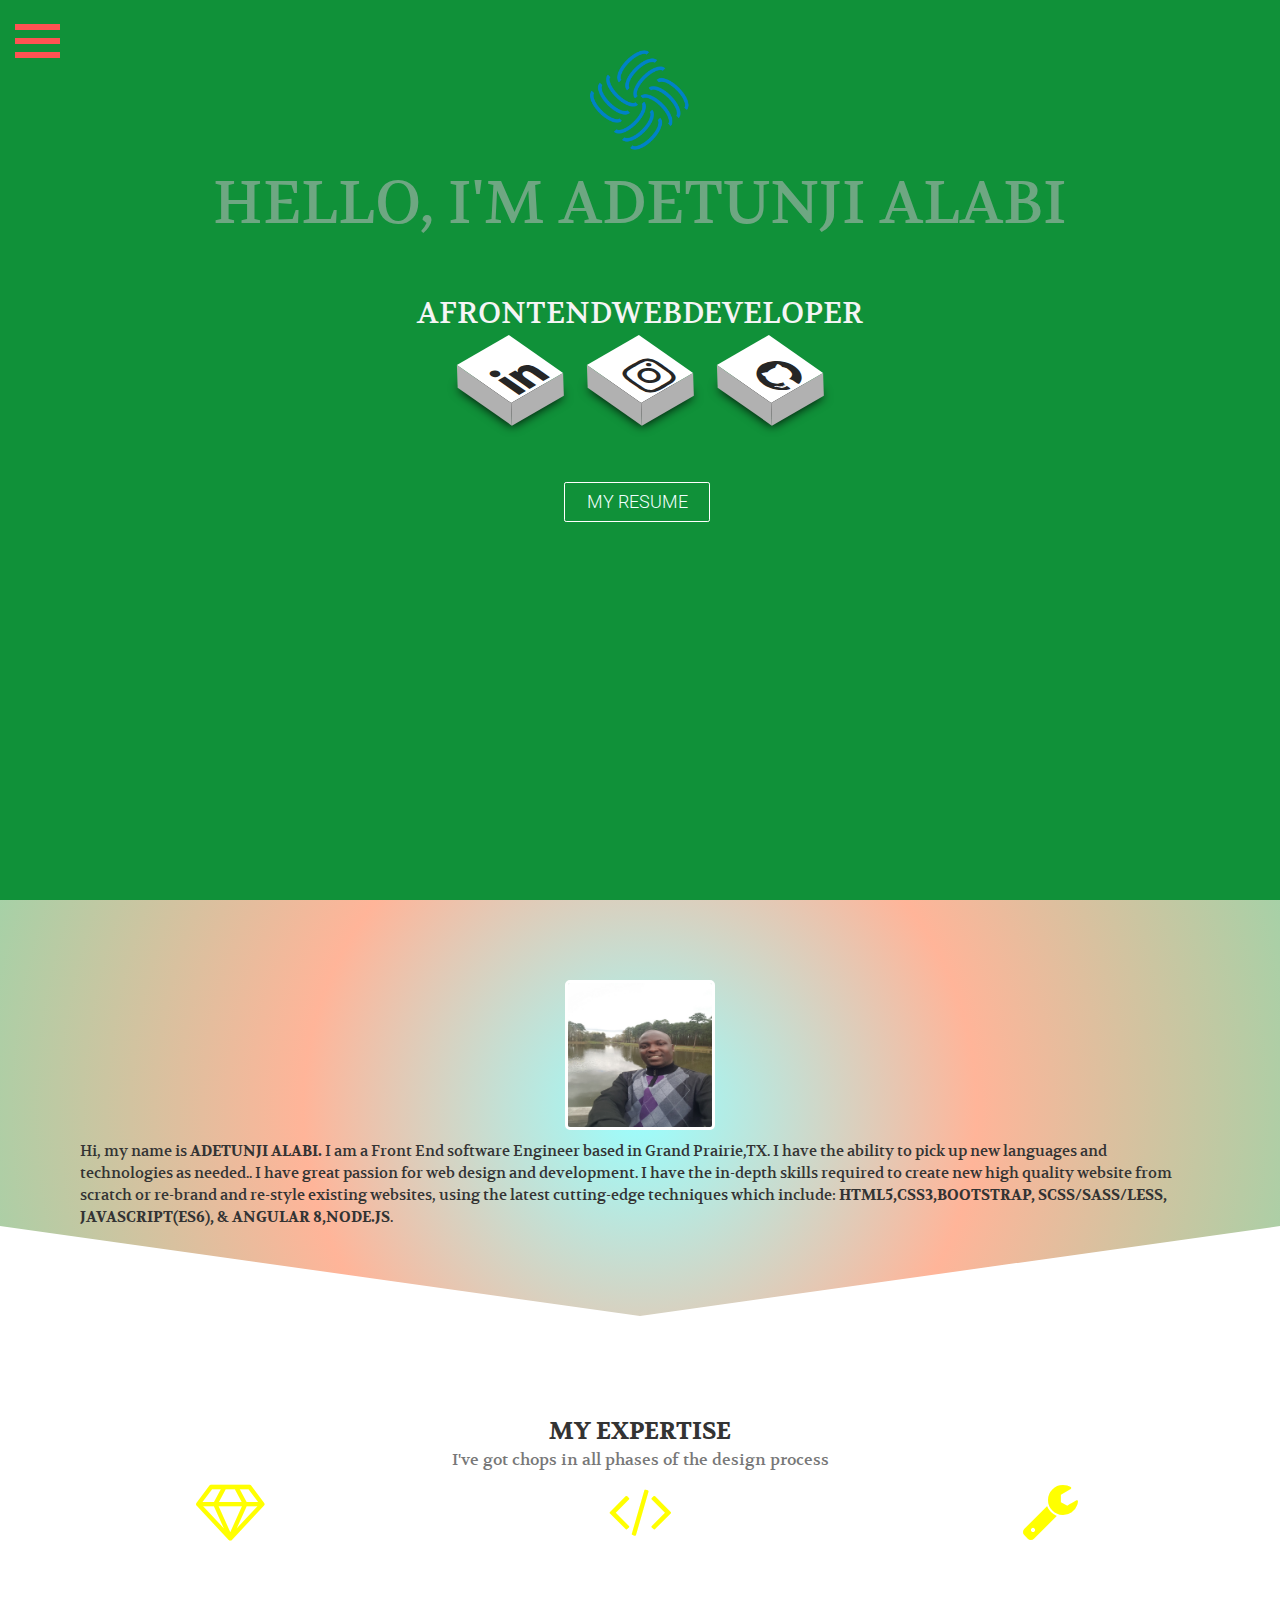
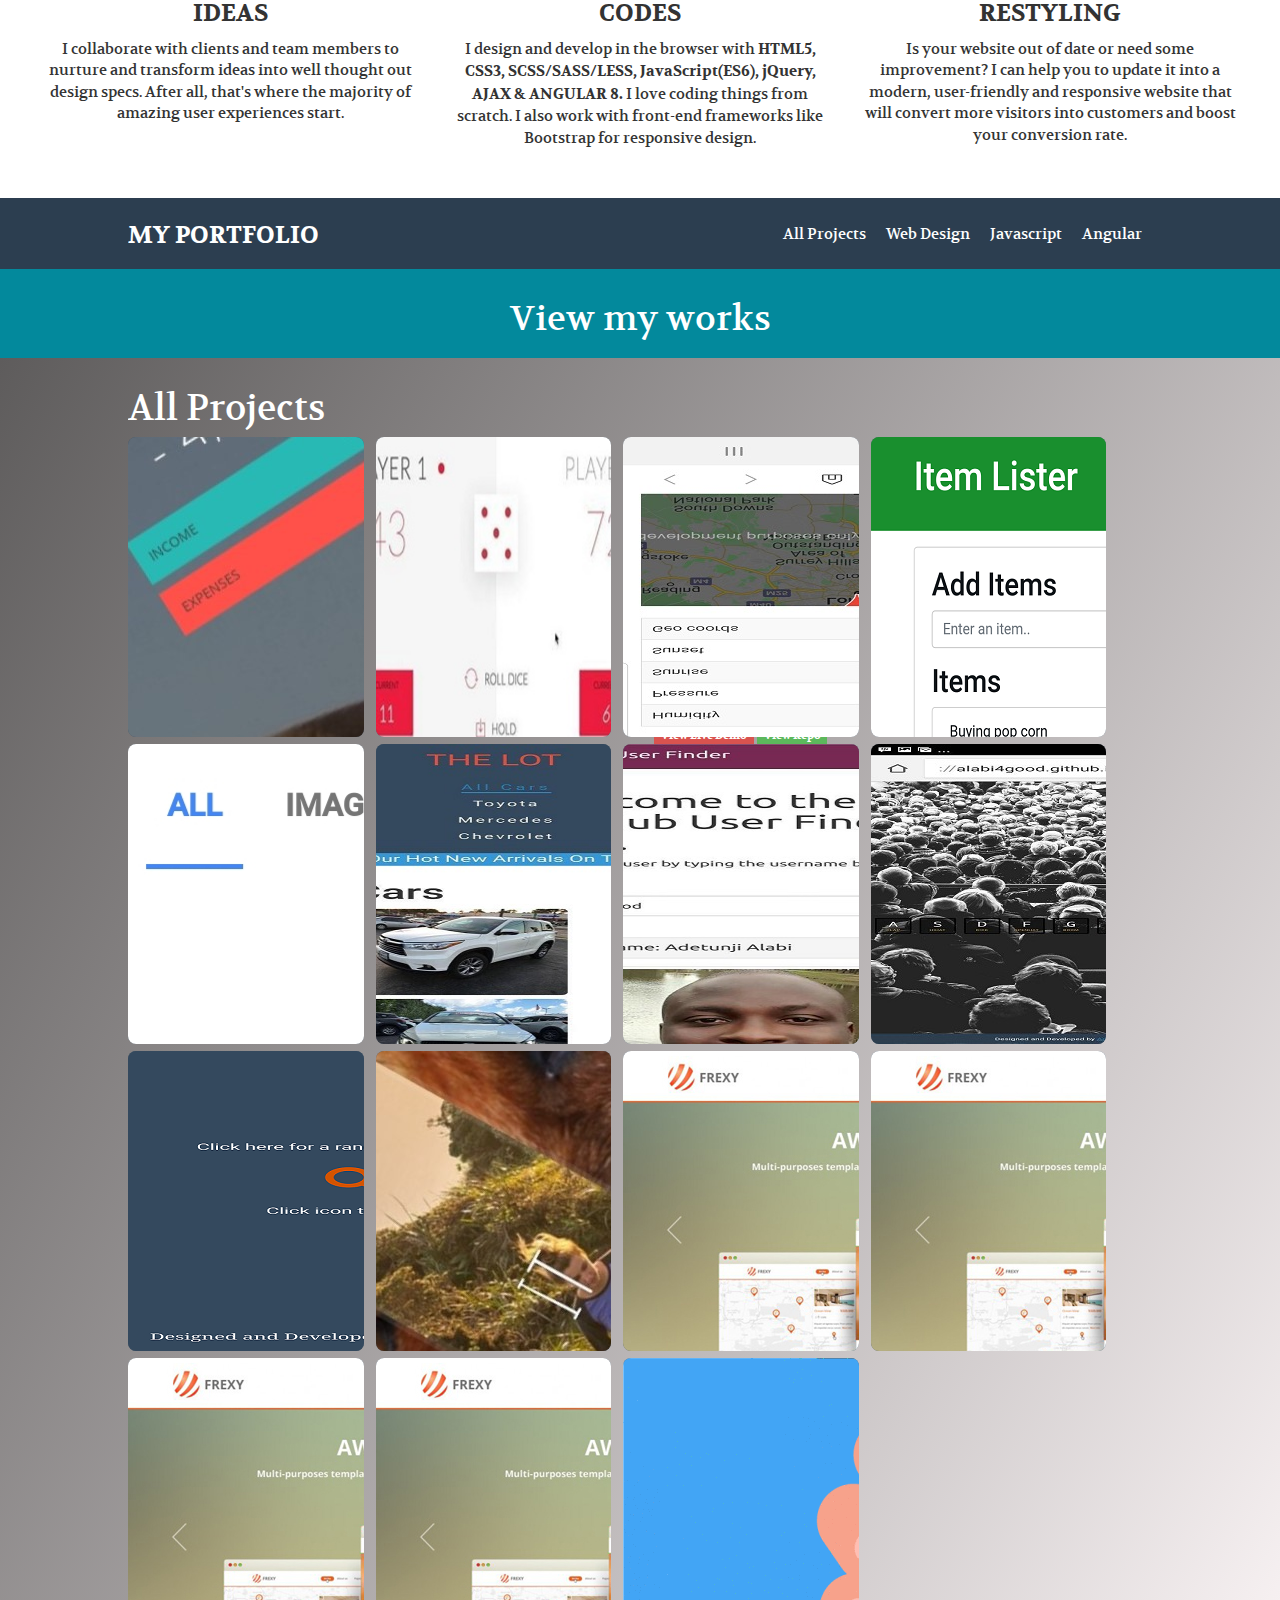
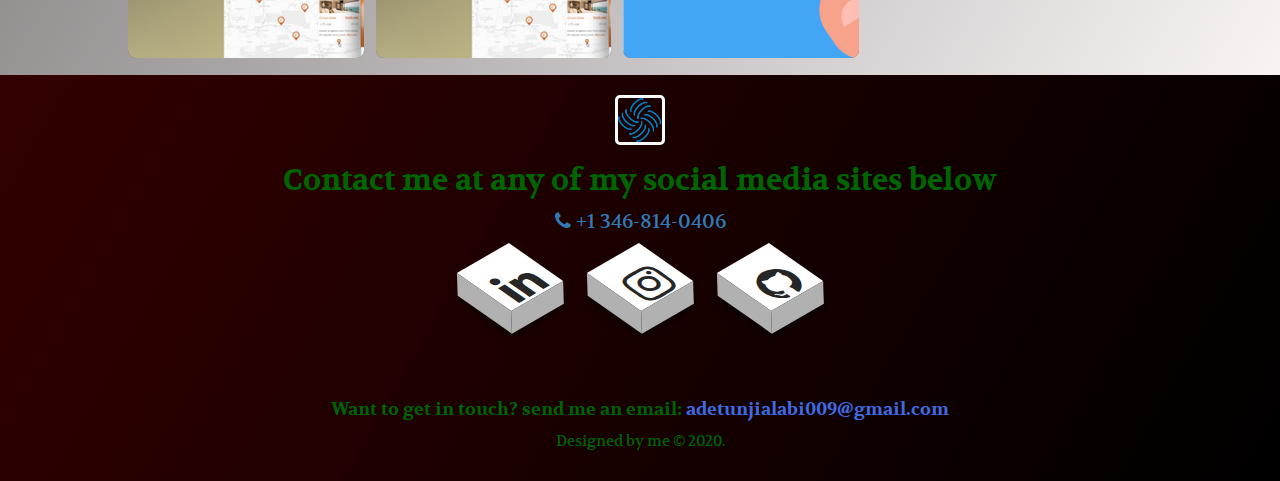
==== commit f83355eb: "new update" ====
--- a/index.html
+++ b/index.html
@@ -35,7 +35,7 @@
 		<div class="background-image" id="home"></div>
 		<div class="hero-content">
             <img src="img/myLogo.png" width="100" height="100">
-            <h2>HELLO I'M ADETUNJI ALABI</h2>
+            <h2>HELLO, I'M ADETUNJI ALABI</h2>
             
             <h3 id="jump">
                 <span>A</span>
@@ -59,7 +59,7 @@
             </ul><br><br>
 
             
-            <a href="img/Adetunji's resume.doc" id="arow-down" target="_blank" style="color: azure;font-size: larger;">
+            <a href="img/AdetunjiResume.pdf" id="arow-down" target="_blank" style="color: azure;font-size: larger;">
                 <span></span>
                 <span></span>
                 <span></span>
@@ -334,12 +334,12 @@
                     <li class="web-design javascript">
                         <div class="pInfo" id="proj13">
                             <div class="projContent">
-                                <h4 class="text-center"><strong>JAVASCRIPT CLOCK</strong></h4>
+                                <h4 class="text-center"><strong>JAVASCRIPT STOPWATCH</strong></h4>
                                 <p><strong>TOOLS USED:</strong> HTML5, CSS3 & JAVASCRIPT</p>
-                                <p>This is a simple javascript clock. I used CSS3 animation to set the angles of the hands and used javascript to make it dynamic</p>
-                                <div class="text-center">
-                                        <a href="https://alabi4good.github.io/javascript-clock/" target="_blank" class="label label-danger">View Live Demo</a>
-                                    <a href="https://github.com/alabi4good/javascript-clock" target="_blank" class="label label-success">View Repo</a>
+                                <p>i designed a stop watch using html,css and javascript.</p>
+                                <div class="text-center">
+                                        <a href="https://alabi4good.github.io/stopWatch/" target="_blank" class="label label-danger">View Live Demo</a>
+                                    <a href="https://github.com/alabi4good/stopWatch" target="_blank" class="label label-success">View Repo</a>
                                 </div>
                             </div>
                         </div>
--- a/css/CSS.css
+++ b/css/CSS.css
@@ -1 +1 @@
-@import "http://fonts.googleapis.com/css?family=Roboto+Condensed";@import url(http://fonts.googleapis.com/css?family=Vollkorn|Roboto);@import url("https://fonts.googleapis.com/css?family=Volkhov");html,body{padding:0;margin:0}*{box-sizing:border-box}body{overflow-x:hidden;font-family:'Volkhov', serif;font-size:1.5em;width:100%;overflow-x:hidden}.hero{position:relative;height:100vh;color:#fff;text-align:center}.hero .background-image{background:url("https://static.pexels.com/photos/265152/pexels-photo-265152.jpeg");position:absolute;top:0;left:0;width:100%;height:100%;background-size:cover;background-color:#4169e1;z-index:-1}.hero .background-image:after{content:'';position:absolute;top:0;left:0;width:100%;height:100%;background-color:#009f00;opacity:0.75}.hero .hero-content{display:flex;-webkit-display:flex;-o-display:flex;-moz-display:flex;flex-direction:column;-webkit-flex-direction:column;justify-content:center;align-items:center}.hero .hero-content h1,.hero .hero-content h3,.hero .hero-content p,.hero .hero-content img{margin-top:50px}.hero .hero-content h2{font-size:4em;background-image:url(../img/water.png);background-repeat:repeat-x;background-clip:text;-webkit-background-clip:text;-o-background-clip:text;-moz-background-clip:text;-ms-background-clip:text;animation:animate 15s linear infinite}.hero .hero-content h3{color:white !important;font-size:2em}@keyframes animate{0%{background-position:left 0px top -200px}40%{background-position:left 800px top -100px}80%{background-position:left 1800px top -100px}100%{background-position:left 2400px top -200px}}@-webkit-keyframes keys{0%{width:0}50%{width:50}70%{width:70}100%{width:100}}@-moz-keyframes keys{0%{width:0}50%{width:50}70%{width:70}100%{width:100}}@-o-keyframes keys{0%{width:0}50%{width:50}70%{width:70}100%{width:100}}@keyframes keys{0%{width:0}50%{width:50}70%{width:70}100%{width:100}}.myIcon{position:fixed;top:8px;left:15px;padding:9px 10px;margin:8px 15px 8px 0;height:50px;width:45px;cursor:pointer;z-index:3}.myIcon:before{content:'';position:absolute;top:8px;left:0;width:100%;height:6px;background:#ff5252;transition:.35s ease;transform-origin:center}.myIcon:after{content:'';position:absolute;bottom:8px;right:0;width:100%;height:6px;background:#ff5252;transition:.35s ease}.hamburger{position:absolute;top:43%;left:0%;width:100%;height:6px;background:#ff5252;transition:.35s ease}.myIcon.active:before{transform:rotate(45deg);top:16px;background:#fff}.myIcon.active:after{transform:rotate(-45deg);top:16px;background:#fff}.myIcon.active .hamburger{opacity:0}.overlay{position:fixed;background-image:linear-gradient(120deg, #a6c0fe 0%, #f68084 100%);top:0;left:0;width:100%;height:100vh;display:none;opacity:0;transition:opacity 0.35s,display 0.35s,height 0.35s;-webkit-transition:opacity 0.35s,display 0.35s,height 0.35s}.overlay ul{position:absolute;top:50%;left:50%;transform:translate(-50%, -50%);list-style:none}.overlay ul li{padding:10px}.overlay ul li a{color:#fff;font-size:2em;text-decoration:none;text-transform:uppercase;transition:.35s ease-in}.overlay ul li a:hover{text-decoration:none;color:#ff5252}.overlay.active{display:block;opacity:1}.bg-content{display:none}#jump span{color:whitesmoke;display:table-cell;animation:bump .8s infinite}#jump span:nth-child(1){animation-delay:.2s;margin-right:30px}#jump span:nth-child(2){animation-delay:.4s}#jump span:nth-child(3){animation-delay:.6s}#jump span:nth-child(4){animation-delay:.8s}#jump span:nth-child(5){animation-delay:1.2s}#jump span:nth-child(6){animation-delay:1.4s}@keyframes bump{0%{transform:translateY(0px)}50%{transform:translateY(-20px)}100%{transform:translateY(0px)}}#about{background:rgba(0,255,255,0.4);background:-webkit-radial-gradient(circle, rgba(0,255,255,0.4), rgba(255,69,0,0.4), rgba(34,139,34,0.4));background:-o-radial-gradient(circle, rgba(0,255,255,0.4), rgba(255,69,0,0.4), rgba(34,139,34,0.4));background:-moz-radial-gradient(circle, rgba(0,255,255,0.4), rgba(255,69,0,0.4), rgba(34,139,34,0.4));background:radial-gradient(circle, rgba(0,255,255,0.4), rgba(255,69,0,0.4), rgba(34,139,34,0.4));padding:80px}.alabi{font-weight:bolder}.bold{font-weight:bold}p.text-center img{border:3px solid #fff;border-radius:5px}#expertise{padding:40px;position:relative}#expertise h3{font-weight:bold;margin-top:60px}#expertise i{color:yellow}#expertise:before{content:'';position:absolute;background:#fff;width:50%;height:100px;left:0;top:-48px;transform:skewY(8deg)}#expertise:after{content:'';position:absolute;background:#fff;width:50%;height:100px;right:0;top:-48px;transform:skewY(-8deg)}#portfolio{background:red;background:-webkit-linear-gradient(120deg, #575555, #f9f3f4);background:-o-linear-gradient(120deg, #575555, #f9f3f4);background:-moz-linear-gradient(120deg, #575555, #f9f3f4);background:linear-gradient(120deg, #575555, #f9f3f4);width:100%}#pHeader{min-height:55px;color:#fff;background:#2c3e50;width:100%}#pHeader a{color:#fff;text-decoration:none}#pHeader h3.logo{font-weight:bold;float:left;width:30%;margin-top:15px;color:#fff}#pHeader nav.portMenu{width:70%;float:right;margin-top:15px}#pHeader nav.portMenu ul{float:right}#pHeader nav.portMenu ul li{list-style:none;padding:0 10px;float:left}#pHeader nav.portMenu ul li a{color:#fff;padding-bottom:5px;transition:.3s ease-in}#pHeader .portMenu li.current a,#pHeader .portMenu a:hover{color:#03899c;border-bottom:3px solid #03899c;letter-spacing:2px}.containers{width:80%;margin:auto;overflow:auto}.workSection{padding:10px 0;overflow:hidden;color:#fff}.tagline{background:#03899c;color:#fff}.tagline h1{text-align:center;font-size:35px}#gallery{list-style:none;margin:0;padding:0;width:100%}#gallery li{display:block;float:left;width:23%;height:300px;cursor:pointer;border-radius:8px;margin:0 12px 7px 0;position:relative}.pInfo{width:100%;height:100%;border-radius:8px;padding:10px;background:rgba(52,73,94,0.75)}.pInfo:before{content:'';top:0;left:0;bottom:0;border-radius:8px;position:absolute;width:100%;height:100%;transition:.5s ease-out}#proj1:before{background:url("../img/budget.jpg") no-repeat;transform-origin:center}#proj2:before{background:url("../img/google.jpg") no-repeat;transform-origin:center}#proj3:before{background:url("../img/pig-game.jpg") no-repeat;transform-origin:center;background-position:center}#proj4:before{background:url("../img/item-lister.png") no-repeat;transform-origin:bottom}#proj5:before{background:url("../img/hotonthelot.jpg") no-repeat;transform-origin:center;background-position:top}#proj6:before{background:url("../img/github.jpg") repeat-x;transform-origin:top;background-position:top}#proj7:before{background:url("../img/drumkit.jpg") repeat-x;transform-origin:bottom}#proj8:before{background:url("../img/jscriptFlexPanel.jpg") no-repeat;transform-origin:center}#proj9:before{background:url("../img/web1.jpg") no-repeat;transform-origin:center}#proj10:before{background:url("../img/web1.jpg") no-repeat;transform-origin:center}#proj11:before{background:url("../img/web1.jpg") no-repeat;transform-origin:center}#proj12:before{background:url("../img/web1.jpg") no-repeat;transform-origin:center}#proj13:before{background:url("../img/web1.jpg") no-repeat;transform-origin:center}#proj14:before{background:url("../img/weatherapp.jpg") no-repeat;transform-origin:center}#proj15:before{background:url("../img/wikkipedia.png") no-repeat;transform-origin:center}#proj16:before{background:url("../img/twitchtv.png") no-repeat;transform-origin:center}#gallery li:hover .pInfo:before{transform:rotateX(90deg) translateY(-100%)}#contact{background-image:linear-gradient(120deg, #300, #000);color:darkgreen}#contact .cov{margin:20px auto}#contact .cov span{cursor:pointer;color:#4169e1}ul.socials{display:flex;margin:0;padding:0;justify-content:center;align-items:center;font-size:1.4em;margin-bottom:20px}ul.socials li{list-style:none;margin:0 35px 20px}ul.socials li a{position:relative;display:block;width:60px;height:60px;background:#fff;text-align:center;transform:perspective(1000px) rotate(-30deg) skew(25deg) translate(0, 0);transition:.5s;box-shadow:-20px 20px 10px #000}ul.socials li a:before{content:'';position:absolute;top:10px;left:-20px;height:100%;width:20px;background:#b1b1b1;transition:.5s;transform:rotate(0deg) skewY(-45deg)}ul.socials li a:after{content:'';position:absolute;bottom:-20px;left:-10px;height:20px;width:100%;background:#b1b1b1;transition:.5s;transform:rotate(0deg) skewX(-45deg)}ul.socials li a:hover{box-shadow:-20px 20px 10px #000;transform:perspective(1000px) rotate(-30deg) skew(25deg) translate(20px, -20px)}ul.socials li a .fa{color:#262626;line-height:80px;transition:.5s}#contact-no{font-size:20px}.btn{padding:20px}.come-in{transform:translateY(150px);animation:come-in 0.8s ease forwards}.come-in:nth-child(odd){animation-duration:0.6s}.modal-title{text-align:center}.already-visible{transform:translateY(0);animation:none}@-webkit-keyframes come-in{to{transform:translateY(0)}}@-moz-keyframes come-in{to{transform:translateY(0)}}@-o-keyframes come-in{to{transform:translateY(0)}}@keyframes come-in{to{transform:translateY(0)}}#side-project h3{margin-bottom:30px}.side-item{display:flex;flex-direction:column;justify-content:center;align-items:center}.side-item .side-flex{flex-basis:33.3%;margin:15px}.side-item .side-flex P{padding:10px;text-align:center}.item{border-radius:10px;width:250px;height:250px;position:relative;float:left;background:linear-gradient(120deg, #0fe3ff, #07d7ff);background:-webkit-linear-gradient(120deg, #0fe3ff, #07d7ff);background:-moz-linear-gradient(120deg, #0fe3ff, #07d7ff);background:-o-linear-gradient(120deg, #0fe3ff, #07d7ff);margin:20px}.item img{border-radius:10px;width:250px;height:250px}.item a.glow{color:#fff;z-index:1;font-size:1.5em;transition:all .35s ease-in;position:absolute;top:50%;left:50%;transform:translate(-50%, -50%);text-align:center;width:100%;margin:0;padding:0;display:inline-block;border:2px solid #f1c40f;border-right:none;border-left:none}.item a.glow:hover,.item a.glow:active{text-decoration:none}.item a.glow span{animation:glowing .5s infinite linear}.item a.glow span:nth-child(1){animation-delay:.1s}.item a.glow span:nth-child(2){animation-delay:.2s}.item a.glow span:nth-child(3){animation-delay:.3s}.item a.glow span:nth-child(4){animation-delay:.4s}.item a.glow span:nth-child(5){animation-delay:.5s}.item a.glow span:nth-child(6){animation-delay:.6s}.item a.glow span:nth-child(7){animation-delay:.7s}.item a.glow span:nth-child(8){animation-delay:.8s}.item a.glow span:nth-child(9){animation-delay:.9s}.item a.glow span:nth-child(10){animation-delay:1s}.item:hover:before{opacity:0.7}.gap{margin-right:10px}.item:before{content:"";display:block;position:absolute;top:0;bottom:0;left:0;right:0;z-index:1;background:rgba(0,255,255,0.8);-moz-transition:all .3s linear;-webkit-transition:all .3s linear;-ms-transition:all .3s linear;-o-transition:all .3s linear;transition:all .3s linear;border-radius:10px}.item1:before{background:rgba(127,25,0,0.8)}.item2:before{background:rgba(255,90,95,0.8)}@keyframes glowing{0%{color:#f1c40f;text-shadow:none}30%{color:#f39c12;text-shadow:0 0 10px #2c3e50}50%{color:#d35400;text-shadow:0 0 10px #2c3e50,2px 0 10px #2c3e50}70%{color:#f39c12;text-shadow:0 0 10px #2c3e50,4px 0 10px #2c3e50}100%{color:#f39c12;text-shadow:0 0 10px #2c3e50}}.side-item .back,.tint-back{transform:rotateY(90deg)}.side-item .front{position:absolute}.side-item .item:hover .front{animation:twirl 0.2s ease-in forwards}.side-item .item:hover .back{animation:twirl 0.2s 0.2s ease-out forwards reverse}@keyframes twirl{0%{transform:rotateY(0deg)}100%{transform:rotateY(90deg)}}@media (max-width: 568px){.tint{width:100%;margin:auto;padding:auto}p.text-center{white-space:normal;padding:30px}.hero-content h3{margin-top:0}#port-flex{flex-direction:column;justify-content:center;align-items:center}.myBtn{display:flex;flex-direction:row;justify-content:space-between}#jump{font-size:1.5em}#gallery li{width:100%;margin:20px auto}}#arow-down{display:inline-block;padding:0.35em 1.2em;border:0.1em solid #FFFFFF;margin:0 0.3em 0.3em 0;border-radius:0.12em;box-sizing:border-box;text-decoration:none;font-family:'Roboto',sans-serif;font-weight:300;color:#FFFFFF;text-align:center;transition:all 0.2s}#arow-down:hover{color:#000000;background-color:#551e1e}@media (max-width: 768px){#port-flex{flex-direction:column;justify-content:center;align-items:center}.myBtn{display:flex;flex-direction:row;justify-content:space-between}#pHeader h3.logo,#pHeader .portMenu{float:none;width:100%;text-align:center}#pHeader .portMenu ul,#pHeader .portMenu li{float:none;padding:0}#pHeader .portMenu li{margin-bottom:15px}}@media only screen and (min-width: 600px) and (max-width: 768px){#gallery li{width:48%;margin-right:8px}}@media only screen and (min-width: 770px) and (max-width: 1120px){#gallery li{width:48%;margin-right:8px}}@media all and (max-width: 30em){a#arow-down{display:block;margin:0.4em auto}}
+@import "http://fonts.googleapis.com/css?family=Roboto+Condensed";@import url(http://fonts.googleapis.com/css?family=Vollkorn|Roboto);@import url("https://fonts.googleapis.com/css?family=Volkhov");html,body{padding:0;margin:0}*{box-sizing:border-box}body{overflow-x:hidden;font-family:'Volkhov', serif;font-size:1.5em;width:100%;overflow-x:hidden}.hero{position:relative;height:100vh;color:#fff;text-align:center}.hero .background-image{background:url("https://static.pexels.com/photos/265152/pexels-photo-265152.jpeg");position:absolute;top:0;left:0;width:100%;height:100%;background-size:cover;background-color:#4169e1;z-index:-1}.hero .background-image:after{content:'';position:absolute;top:0;left:0;width:100%;height:100%;background-color:#009f00;opacity:0.75}.hero .hero-content{display:flex;-webkit-display:flex;-o-display:flex;-moz-display:flex;flex-direction:column;-webkit-flex-direction:column;justify-content:center;align-items:center}.hero .hero-content h1,.hero .hero-content h3,.hero .hero-content p,.hero .hero-content img{margin-top:50px}.hero .hero-content h2{color:rgba(204,190,204,0.5);font-size:4em;background-image:url(../img/water.png);background-repeat:repeat-x;background-clip:text;-webkit-background-clip:text;-o-background-clip:text;-moz-background-clip:text;-ms-background-clip:text;animation:animate 15s linear infinite}.hero .hero-content h3{color:white !important;font-size:2em}@keyframes animate{0%{background-position:left 0px top -200px}40%{background-position:left 800px top -100px}80%{background-position:left 1800px top -100px}100%{background-position:left 2400px top -200px}}@-webkit-keyframes keys{0%{width:0}50%{width:50}70%{width:70}100%{width:100}}@-moz-keyframes keys{0%{width:0}50%{width:50}70%{width:70}100%{width:100}}@-o-keyframes keys{0%{width:0}50%{width:50}70%{width:70}100%{width:100}}@keyframes keys{0%{width:0}50%{width:50}70%{width:70}100%{width:100}}.myIcon{position:fixed;top:8px;left:15px;padding:9px 10px;margin:8px 15px 8px 0;height:50px;width:45px;cursor:pointer;z-index:3}.myIcon:before{content:'';position:absolute;top:8px;left:0;width:100%;height:6px;background:#ff5252;transition:.35s ease;transform-origin:center}.myIcon:after{content:'';position:absolute;bottom:8px;right:0;width:100%;height:6px;background:#ff5252;transition:.35s ease}.hamburger{position:absolute;top:43%;left:0%;width:100%;height:6px;background:#ff5252;transition:.35s ease}.myIcon.active:before{transform:rotate(45deg);top:16px;background:#fff}.myIcon.active:after{transform:rotate(-45deg);top:16px;background:#fff}.myIcon.active .hamburger{opacity:0}.overlay{position:fixed;background-image:linear-gradient(120deg, #a6c0fe 0%, #f68084 100%);top:0;left:0;width:100%;height:100vh;display:none;opacity:0;transition:opacity 0.35s,display 0.35s,height 0.35s;-webkit-transition:opacity 0.35s,display 0.35s,height 0.35s}.overlay ul{position:absolute;top:50%;left:50%;transform:translate(-50%, -50%);list-style:none}.overlay ul li{padding:10px}.overlay ul li a{color:#fff;font-size:2em;text-decoration:none;text-transform:uppercase;transition:.35s ease-in}.overlay ul li a:hover{text-decoration:none;color:#ff5252}.overlay.active{display:block;opacity:1}.bg-content{display:none}#jump span{color:whitesmoke;display:table-cell;animation:bump .8s infinite}#jump span:nth-child(1){animation-delay:.2s;margin-right:30px}#jump span:nth-child(2){animation-delay:.4s}#jump span:nth-child(3){animation-delay:.6s}#jump span:nth-child(4){animation-delay:.8s}#jump span:nth-child(5){animation-delay:1.2s}#jump span:nth-child(6){animation-delay:1.4s}@keyframes bump{0%{transform:translateY(0px)}50%{transform:translateY(-20px)}100%{transform:translateY(0px)}}#about{background:rgba(0,255,255,0.4);background:-webkit-radial-gradient(circle, rgba(0,255,255,0.4), rgba(255,69,0,0.4), rgba(34,139,34,0.4));background:-o-radial-gradient(circle, rgba(0,255,255,0.4), rgba(255,69,0,0.4), rgba(34,139,34,0.4));background:-moz-radial-gradient(circle, rgba(0,255,255,0.4), rgba(255,69,0,0.4), rgba(34,139,34,0.4));background:radial-gradient(circle, rgba(0,255,255,0.4), rgba(255,69,0,0.4), rgba(34,139,34,0.4));padding:80px}.alabi{font-weight:bolder}.bold{font-weight:bold}p.text-center img{border:3px solid #fff;border-radius:5px}#expertise{padding:40px;position:relative}#expertise h3{font-weight:bold;margin-top:60px}#expertise i{color:yellow}#expertise:before{content:'';position:absolute;background:#fff;width:50%;height:100px;left:0;top:-48px;transform:skewY(8deg)}#expertise:after{content:'';position:absolute;background:#fff;width:50%;height:100px;right:0;top:-48px;transform:skewY(-8deg)}#portfolio{background:red;background:-webkit-linear-gradient(120deg, #575555, #f9f3f4);background:-o-linear-gradient(120deg, #575555, #f9f3f4);background:-moz-linear-gradient(120deg, #575555, #f9f3f4);background:linear-gradient(120deg, #575555, #f9f3f4);width:100%}#pHeader{min-height:55px;color:#fff;background:#2c3e50;width:100%}#pHeader a{color:#fff;text-decoration:none}#pHeader h3.logo{font-weight:bold;float:left;width:30%;margin-top:15px;color:#fff}#pHeader nav.portMenu{width:70%;float:right;margin-top:15px}#pHeader nav.portMenu ul{float:right}#pHeader nav.portMenu ul li{list-style:none;padding:0 10px;float:left}#pHeader nav.portMenu ul li a{color:#fff;padding-bottom:5px;transition:.3s ease-in}#pHeader .portMenu li.current a,#pHeader .portMenu a:hover{color:#03899c;border-bottom:3px solid #03899c;letter-spacing:2px}.containers{width:80%;margin:auto;overflow:auto}.workSection{padding:10px 0;overflow:hidden;color:#fff}.tagline{background:#03899c;color:#fff}.tagline h1{text-align:center;font-size:35px}#gallery{list-style:none;margin:0;padding:0;width:100%}#gallery li{display:block;float:left;width:23%;height:300px;cursor:pointer;border-radius:8px;margin:0 12px 7px 0;position:relative}.pInfo{width:100%;height:100%;border-radius:8px;padding:10px;background:rgba(52,73,94,0.75)}.pInfo:before{content:'';top:0;left:0;bottom:0;border-radius:8px;position:absolute;width:100%;height:100%;transition:.5s ease-out}#proj1:before{background:url("../img/budget.jpg") no-repeat;transform-origin:center}#proj2:before{background:url("../img/google.jpg") no-repeat;transform-origin:center}#proj3:before{background:url("../img/pig-game.jpg") no-repeat;transform-origin:center;background-position:center}#proj4:before{background:url("../img/item-lister.png") no-repeat;transform-origin:bottom}#proj5:before{background:url("../img/hotonthelot.jpg") no-repeat;transform-origin:center;background-position:top}#proj6:before{background:url("../img/github.jpg") repeat-x;transform-origin:top;background-position:top}#proj7:before{background:url("../img/drumkit.jpg") repeat-x;transform-origin:bottom}#proj8:before{background:url("../img/jscriptFlexPanel.jpg") no-repeat;transform-origin:center}#proj9:before{background:url("../img/web1.jpg") no-repeat;transform-origin:center}#proj10:before{background:url("../img/web1.jpg") no-repeat;transform-origin:center}#proj11:before{background:url("../img/web1.jpg") no-repeat;transform-origin:center}#proj12:before{background:url("../img/web1.jpg") no-repeat;transform-origin:center}#proj13:before{background:url("../img/stopwatch.png") no-repeat;transform-origin:center}#proj14:before{background:url("../img/weatherapp.jpg") no-repeat;transform-origin:center}#proj15:before{background:url("../img/wikkipedia.png") no-repeat;transform-origin:center}#proj16:before{background:url("../img/twitchtv.png") no-repeat;transform-origin:center}#gallery li:hover .pInfo:before{transform:rotateX(90deg) translateY(-100%)}#contact{background-image:linear-gradient(120deg, #300, #000);color:darkgreen}#contact .cov{margin:20px auto}#contact .cov span{cursor:pointer;color:#4169e1}ul.socials{display:flex;margin:0;padding:0;justify-content:center;align-items:center;font-size:1.4em;margin-bottom:20px}ul.socials li{list-style:none;margin:0 35px 20px}ul.socials li a{position:relative;display:block;width:60px;height:60px;background:#fff;text-align:center;transform:perspective(1000px) rotate(-30deg) skew(25deg) translate(0, 0);transition:.5s;box-shadow:-20px 20px 10px #000}ul.socials li a:before{content:'';position:absolute;top:10px;left:-20px;height:100%;width:20px;background:#b1b1b1;transition:.5s;transform:rotate(0deg) skewY(-45deg)}ul.socials li a:after{content:'';position:absolute;bottom:-20px;left:-10px;height:20px;width:100%;background:#b1b1b1;transition:.5s;transform:rotate(0deg) skewX(-45deg)}ul.socials li a:hover{box-shadow:-20px 20px 10px #000;transform:perspective(1000px) rotate(-30deg) skew(25deg) translate(20px, -20px)}ul.socials li a .fa{color:#262626;line-height:80px;transition:.5s}#contact-no{font-size:20px}.btn{padding:20px}.come-in{transform:translateY(150px);animation:come-in 0.8s ease forwards}.come-in:nth-child(odd){animation-duration:0.6s}.modal-title{text-align:center}.already-visible{transform:translateY(0);animation:none}@-webkit-keyframes come-in{to{transform:translateY(0)}}@-moz-keyframes come-in{to{transform:translateY(0)}}@-o-keyframes come-in{to{transform:translateY(0)}}@keyframes come-in{to{transform:translateY(0)}}#side-project h3{margin-bottom:30px}.side-item{display:flex;flex-direction:column;justify-content:center;align-items:center}.side-item .side-flex{flex-basis:33.3%;margin:15px}.side-item .side-flex P{padding:10px;text-align:center}.item{border-radius:10px;width:250px;height:250px;position:relative;float:left;background:linear-gradient(120deg, #0fe3ff, #07d7ff);background:-webkit-linear-gradient(120deg, #0fe3ff, #07d7ff);background:-moz-linear-gradient(120deg, #0fe3ff, #07d7ff);background:-o-linear-gradient(120deg, #0fe3ff, #07d7ff);margin:20px}.item img{border-radius:10px;width:250px;height:250px}.item a.glow{color:#fff;z-index:1;font-size:1.5em;transition:all .35s ease-in;position:absolute;top:50%;left:50%;transform:translate(-50%, -50%);text-align:center;width:100%;margin:0;padding:0;display:inline-block;border:2px solid #f1c40f;border-right:none;border-left:none}.item a.glow:hover,.item a.glow:active{text-decoration:none}.item a.glow span{animation:glowing .5s infinite linear}.item a.glow span:nth-child(1){animation-delay:.1s}.item a.glow span:nth-child(2){animation-delay:.2s}.item a.glow span:nth-child(3){animation-delay:.3s}.item a.glow span:nth-child(4){animation-delay:.4s}.item a.glow span:nth-child(5){animation-delay:.5s}.item a.glow span:nth-child(6){animation-delay:.6s}.item a.glow span:nth-child(7){animation-delay:.7s}.item a.glow span:nth-child(8){animation-delay:.8s}.item a.glow span:nth-child(9){animation-delay:.9s}.item a.glow span:nth-child(10){animation-delay:1s}.item:hover:before{opacity:0.7}.gap{margin-right:10px}.item:before{content:"";display:block;position:absolute;top:0;bottom:0;left:0;right:0;z-index:1;background:rgba(0,255,255,0.8);-moz-transition:all .3s linear;-webkit-transition:all .3s linear;-ms-transition:all .3s linear;-o-transition:all .3s linear;transition:all .3s linear;border-radius:10px}.item1:before{background:rgba(127,25,0,0.8)}.item2:before{background:rgba(255,90,95,0.8)}@keyframes glowing{0%{color:#f1c40f;text-shadow:none}30%{color:#f39c12;text-shadow:0 0 10px #2c3e50}50%{color:#d35400;text-shadow:0 0 10px #2c3e50,2px 0 10px #2c3e50}70%{color:#f39c12;text-shadow:0 0 10px #2c3e50,4px 0 10px #2c3e50}100%{color:#f39c12;text-shadow:0 0 10px #2c3e50}}.side-item .back,.tint-back{transform:rotateY(90deg)}.side-item .front{position:absolute}.side-item .item:hover .front{animation:twirl 0.2s ease-in forwards}.side-item .item:hover .back{animation:twirl 0.2s 0.2s ease-out forwards reverse}@keyframes twirl{0%{transform:rotateY(0deg)}100%{transform:rotateY(90deg)}}@media (max-width: 568px){.tint{width:100%;margin:auto;padding:auto}p.text-center{white-space:normal;padding:30px}.hero-content h3{margin-top:0}#port-flex{flex-direction:column;justify-content:center;align-items:center}.myBtn{display:flex;flex-direction:row;justify-content:space-between}#jump{font-size:1.5em}#gallery li{width:100%;margin:20px auto}}#arow-down{display:inline-block;padding:0.35em 1.2em;border:0.1em solid #FFFFFF;margin:0 0.3em 0.3em 0;border-radius:0.12em;box-sizing:border-box;text-decoration:none;font-family:'Roboto',sans-serif;font-weight:300;color:#FFFFFF;text-align:center;transition:all 0.2s}#arow-down:hover{color:#000000;background-color:#551e1e}@media (max-width: 768px){#port-flex{flex-direction:column;justify-content:center;align-items:center}.myBtn{display:flex;flex-direction:row;justify-content:space-between}#pHeader h3.logo,#pHeader .portMenu{float:none;width:100%;text-align:center}#pHeader .portMenu ul,#pHeader .portMenu li{float:none;padding:0}#pHeader .portMenu li{margin-bottom:15px}}@media only screen and (min-width: 600px) and (max-width: 768px){#gallery li{width:48%;margin-right:8px}}@media only screen and (min-width: 770px) and (max-width: 1120px){#gallery li{width:48%;margin-right:8px}}@media all and (max-width: 30em){a#arow-down{display:block;margin:0.4em auto}}
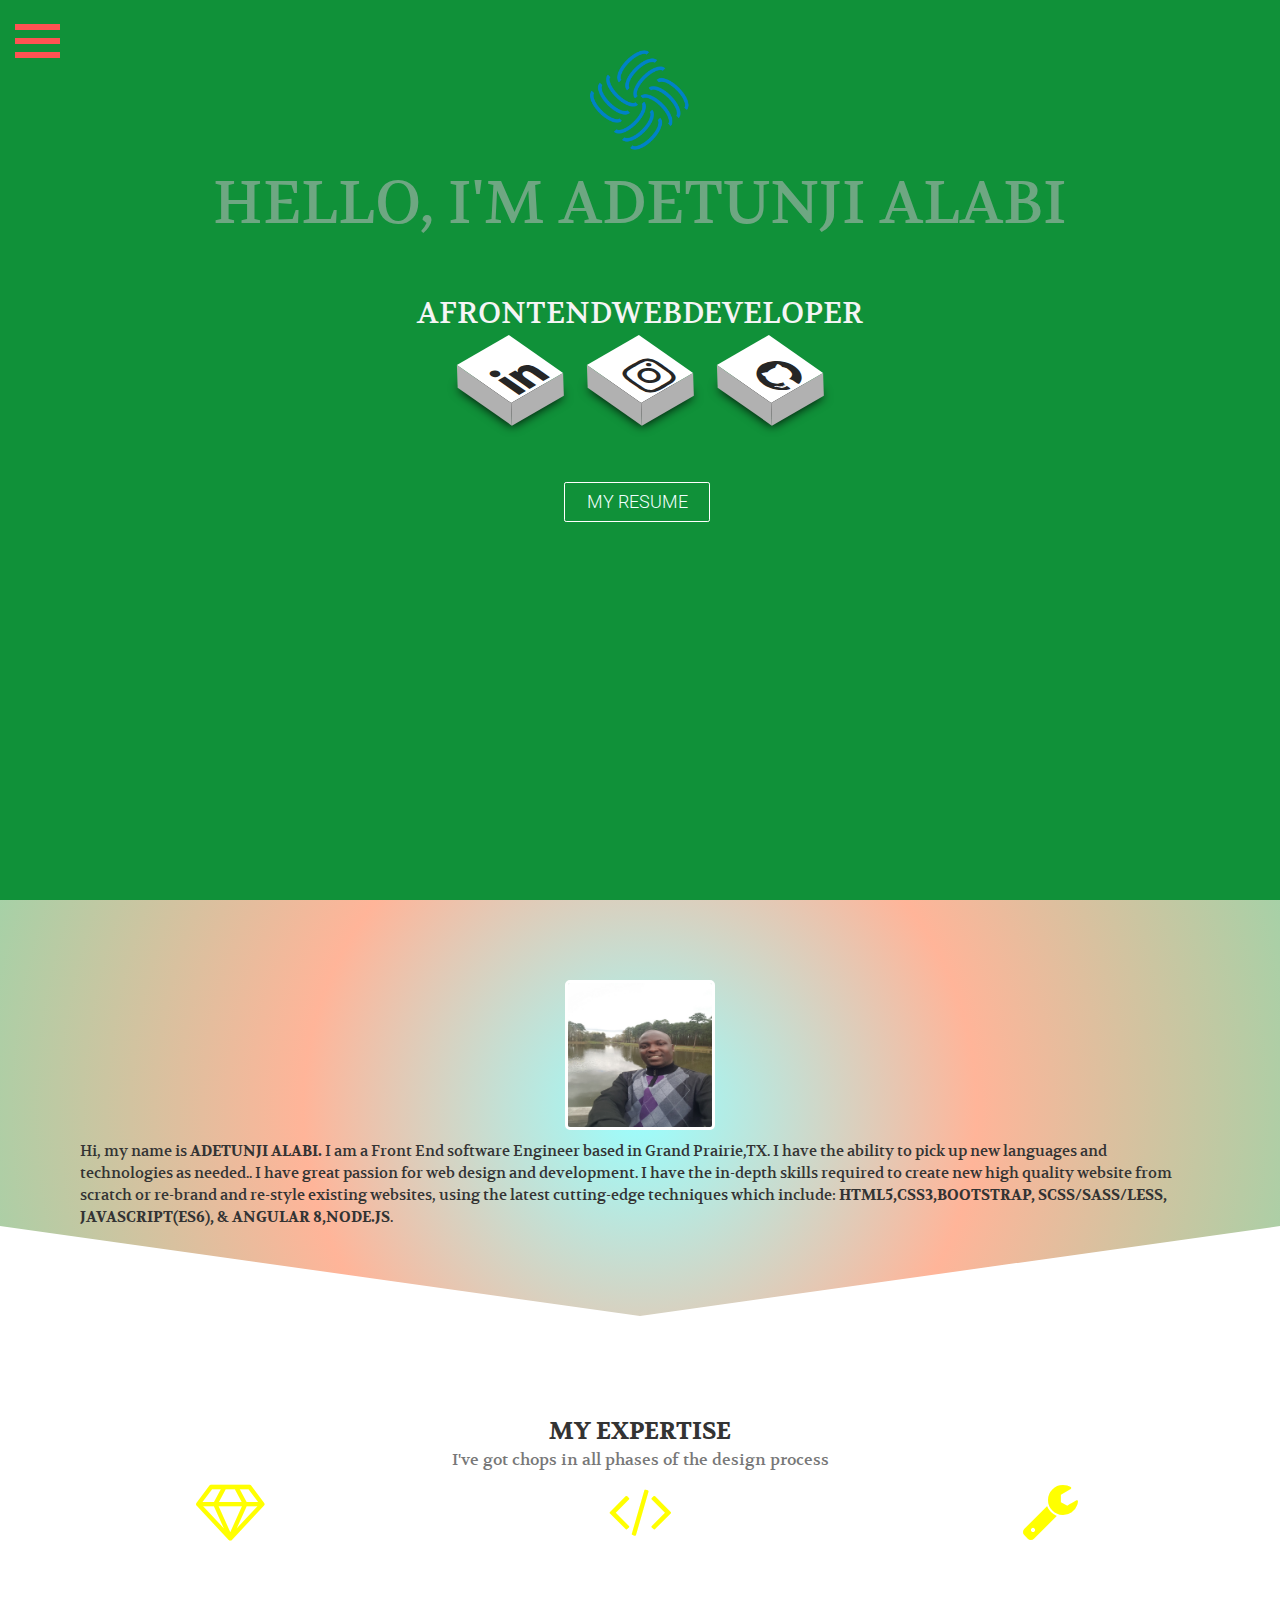
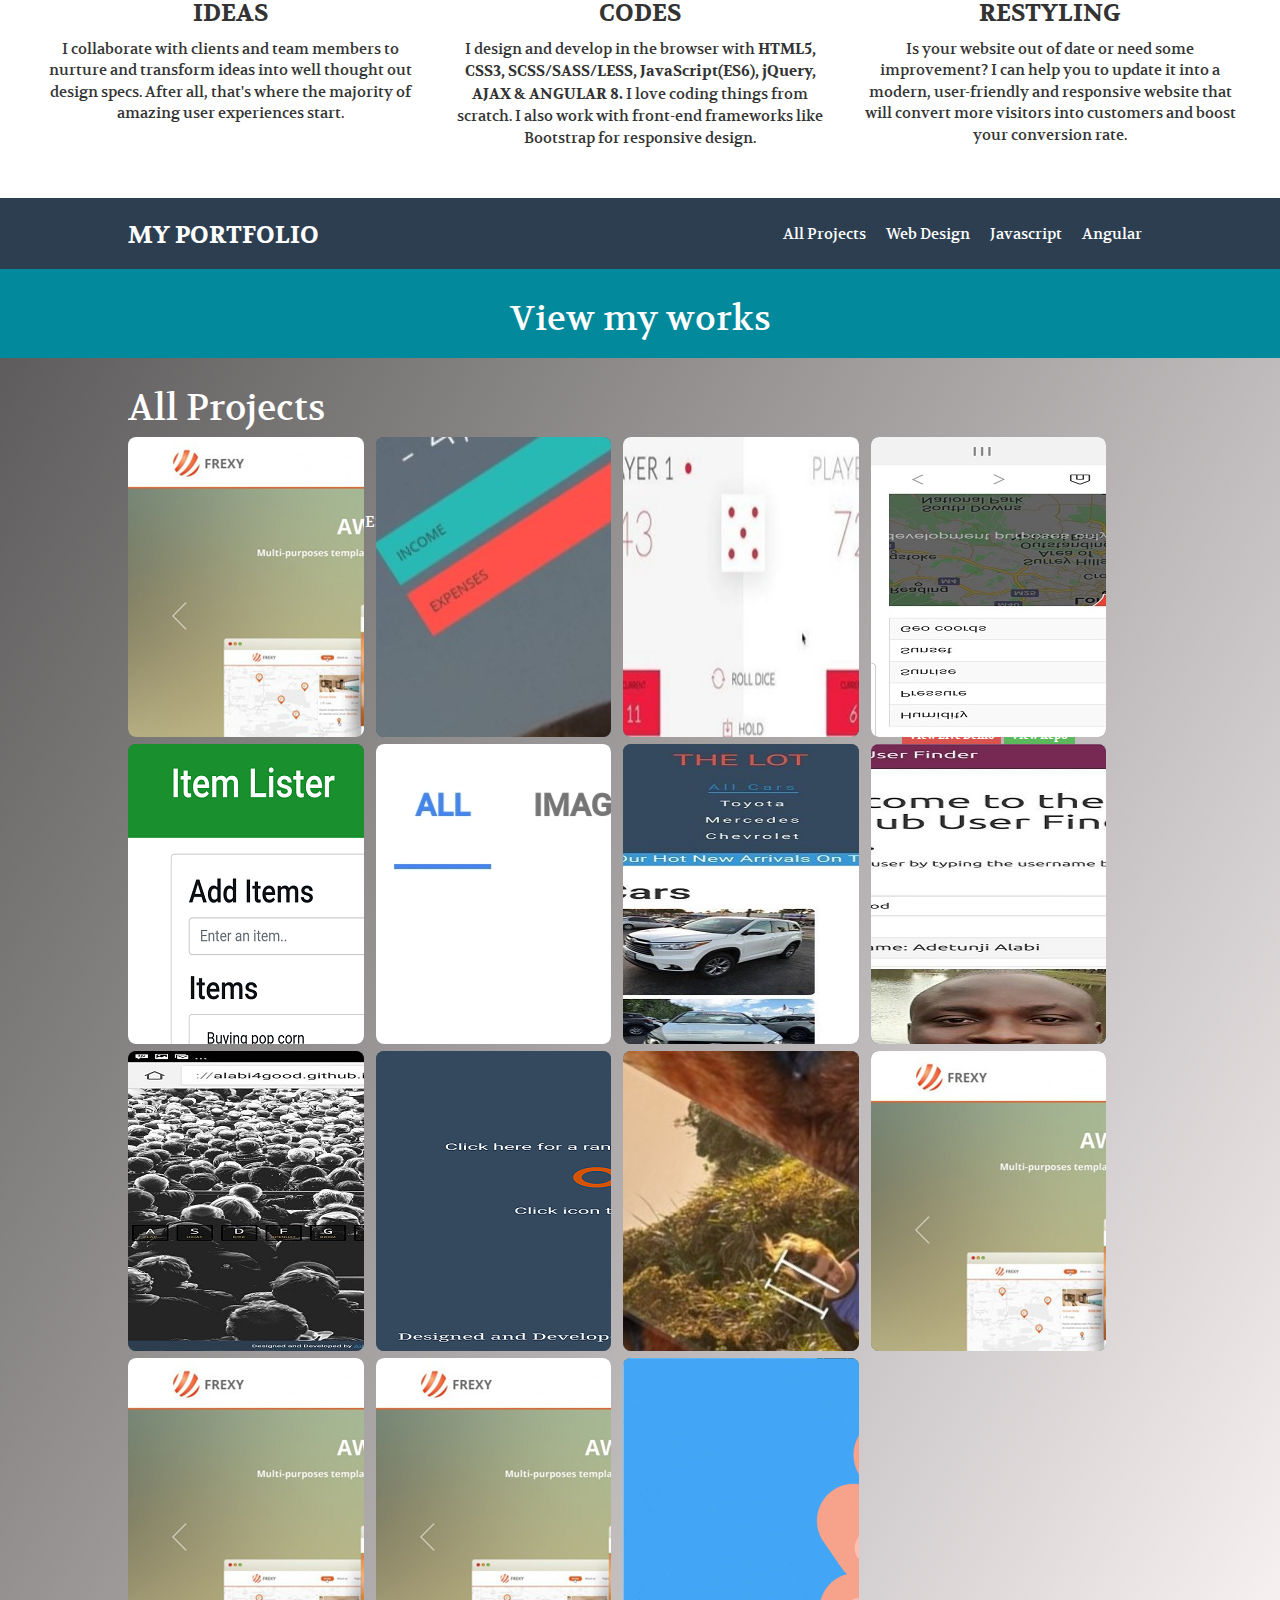
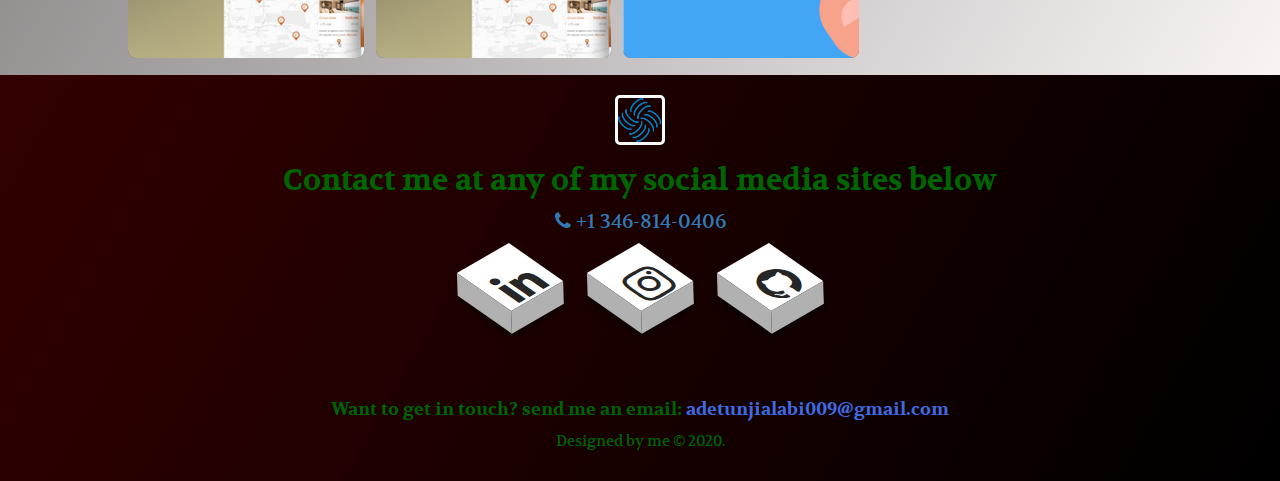
==== commit e4e667d5: "added the new recipe diary project" ====
--- a/index.html
+++ b/index.html
@@ -135,6 +135,19 @@
                 <h1 id="heading">All Projects</h1>
 
                 <ul id="gallery">
+                    <li class="angular">
+                        <div class="pInfo" id="proj12">
+                            <div class="projContent">
+                                <h4 class="text-center"><strong>RECIPE DIARY</strong></h4>
+                                <p><strong>TOOLS USED:</strong> HTML5,CSS3,JAVASCRIPT/TYPESCRIPT,ANGULAR8</p>
+                                <p>I designed and developed a recipe diary where authenticated users can add,view,edit and delete recipes from the recipes list.</p>
+                                <div class="text-center">
+                                    <a href="https://recipe-book-e1cf9.web.app" target="_blank" class="label label-danger">View Live Demo</a>
+                                    <a href="https://github.com/alabi4good/recipeApp" target="_blank" class="label label-success">View Repo</a>
+                                </div>
+                            </div>
+                        </div>
+                    </li>
                     <li class="javascript">
                         <div class="pInfo" id="proj1">
                             <div class="projContent">
@@ -319,18 +332,7 @@
                             </div>
                         </div>
                     </li>
-                    <li class="web-design">
-                        <div class="pInfo" id="proj12">
-                            <div class="projContent">
-                                <h4 class="text-center"><strong>CSS GLASS FOOTER</strong></h4>
-                                <p><strong>TOOLS USED:</strong> HTML5 & CSS3</p>
-                                <p>This is a cool glass footer menu project. you can use it in your next website project.it shows how you can create transparent menus and fix them at the bottom of your page.</p>
-                                <div class="text-center">
-                                    <a href="https://github.com/alabi4good/Glass-Footer-project" target="_blank" class="label label-success">View Repo</a>
-                                </div>
-                            </div>
-                        </div>
-                    </li>
+                    
                     <li class="web-design javascript">
                         <div class="pInfo" id="proj13">
                             <div class="projContent">
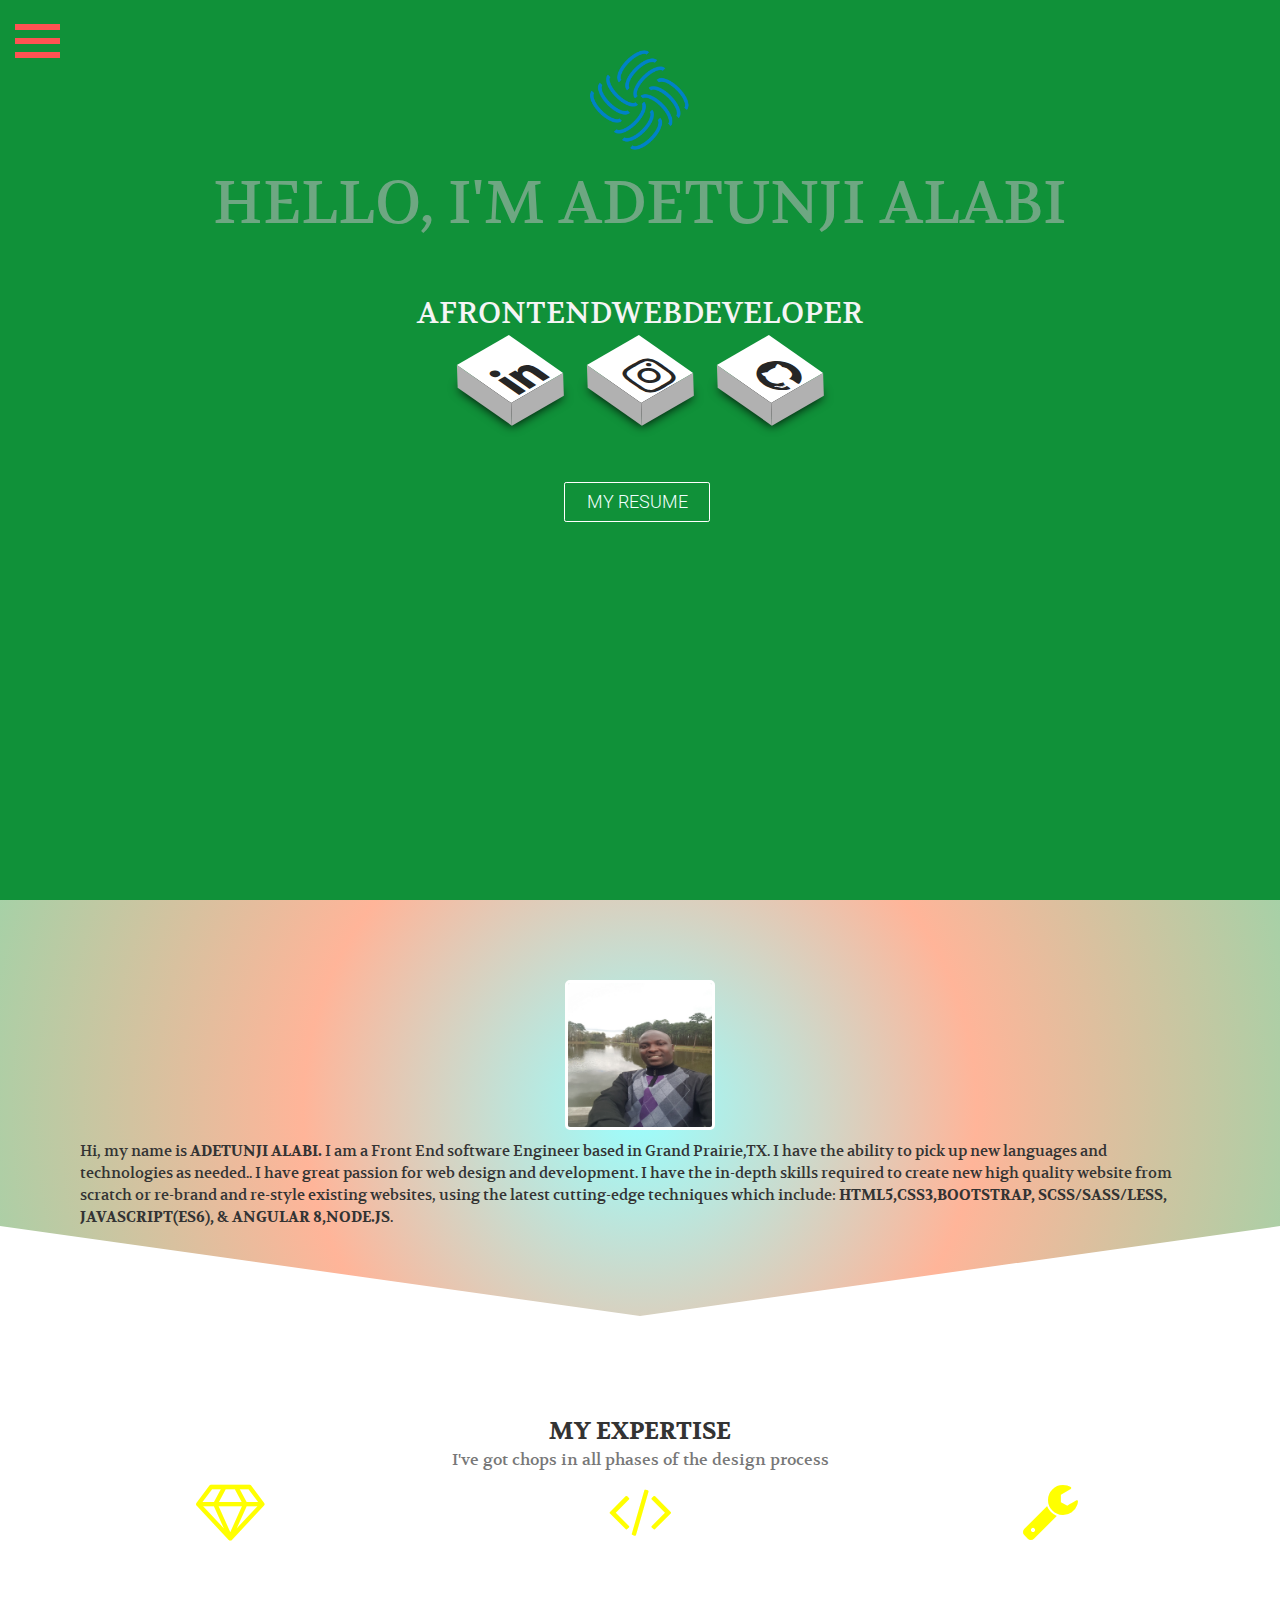
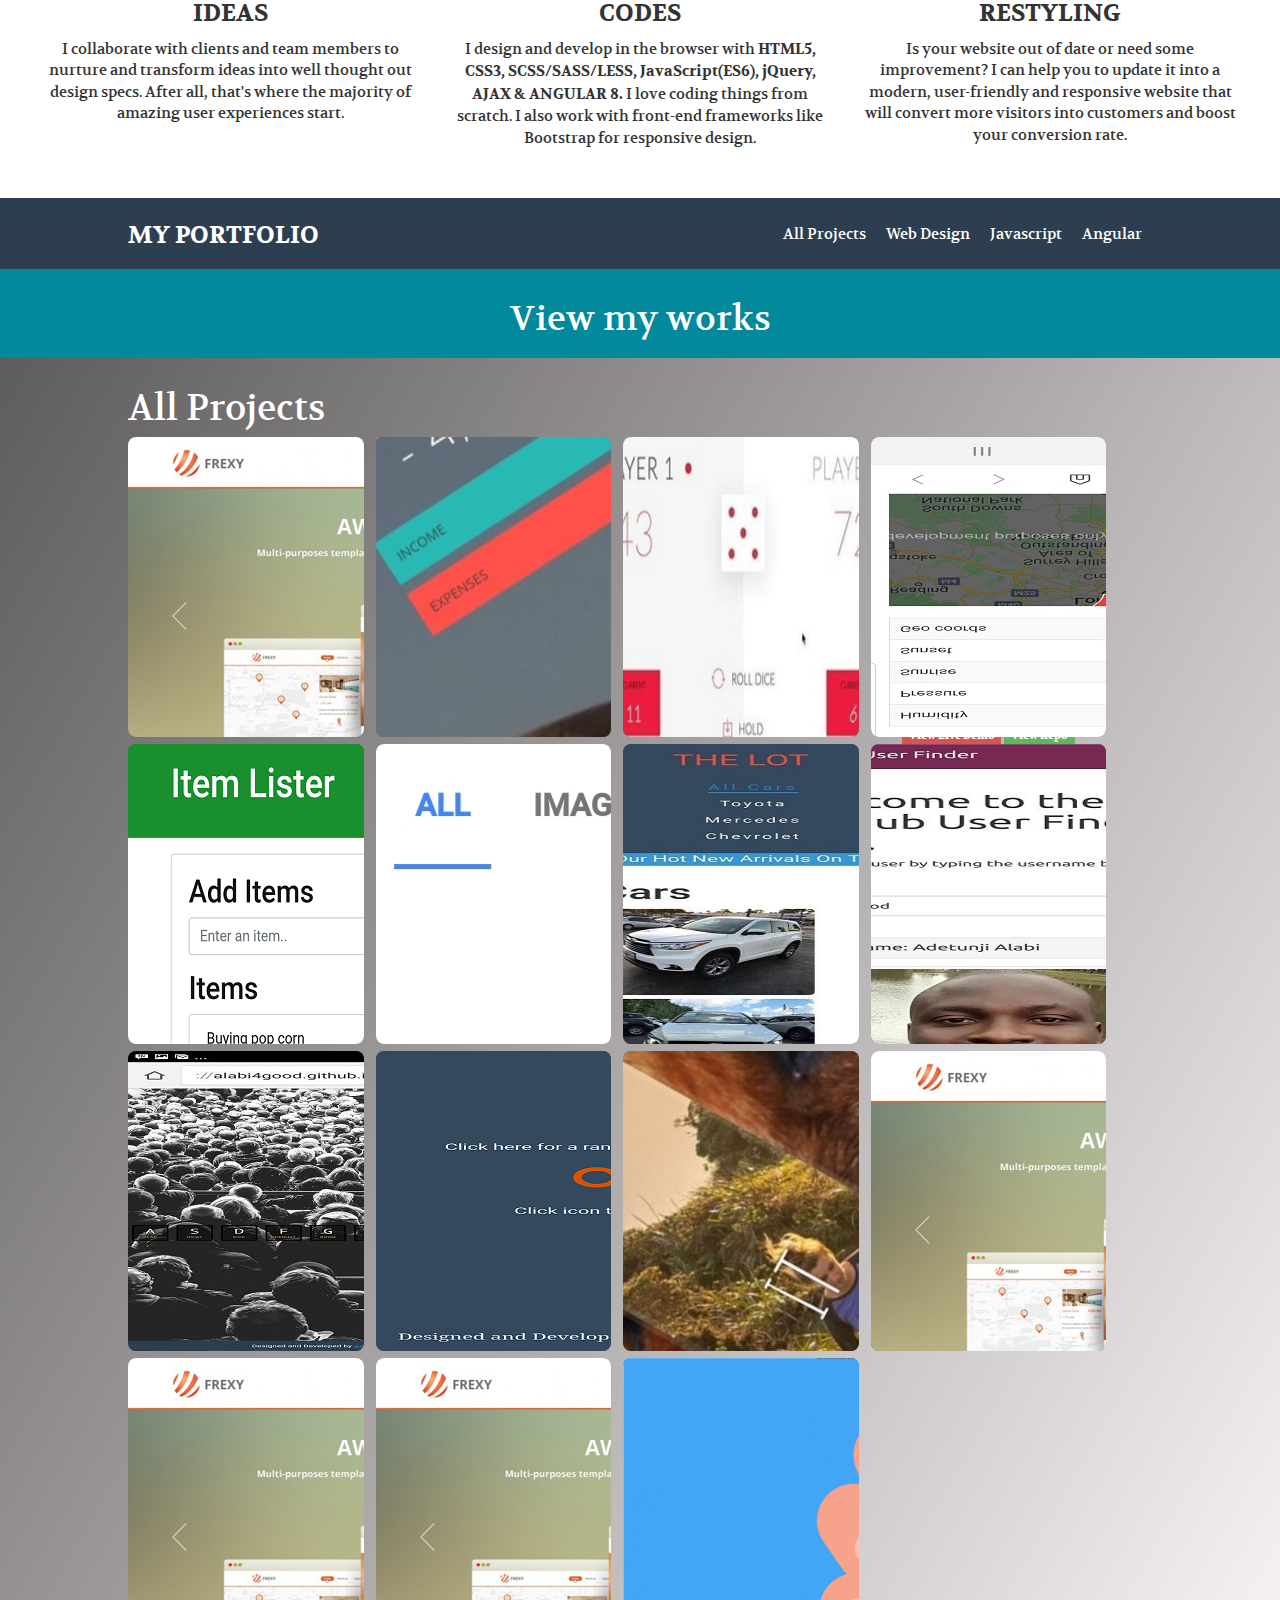
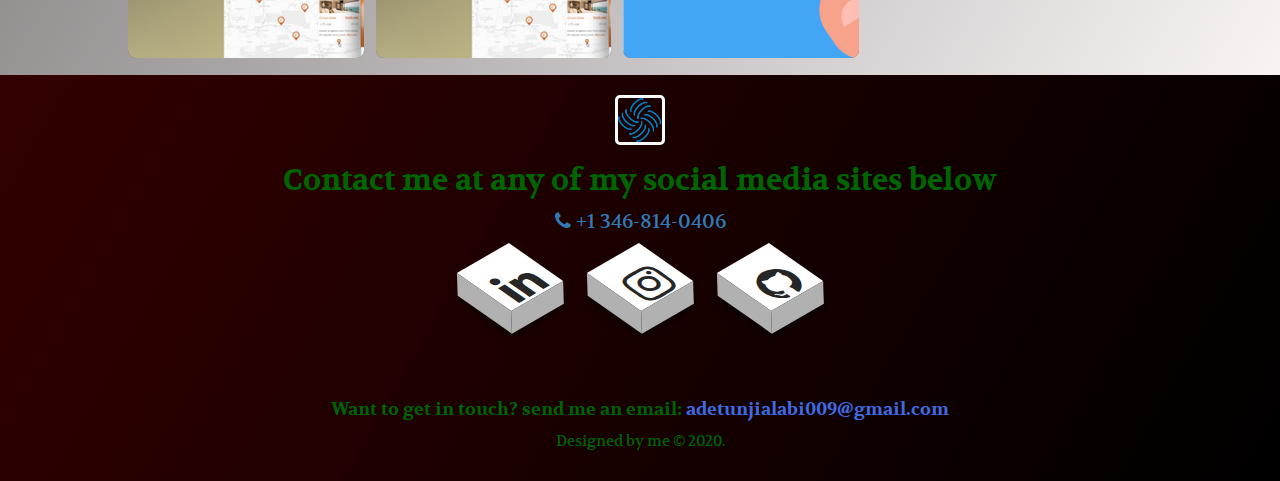
==== commit 5e43ba62: "edited the home page" ====
--- a/index.html
+++ b/index.html
@@ -139,7 +139,7 @@
                         <div class="pInfo" id="proj12">
                             <div class="projContent">
                                 <h4 class="text-center"><strong>RECIPE DIARY</strong></h4>
-                                <p><strong>TOOLS USED:</strong> HTML5,CSS3,JAVASCRIPT/TYPESCRIPT,ANGULAR8</p>
+                                <p><strong>TOOLS USED:</strong> HTML5,CSS3,JAVASCRIPT/<br>TYPESCRIPT,ANGULAR8</p>
                                 <p>I designed and developed a recipe diary where authenticated users can add,view,edit and delete recipes from the recipes list.</p>
                                 <div class="text-center">
                                     <a href="https://recipe-book-e1cf9.web.app" target="_blank" class="label label-danger">View Live Demo</a>
